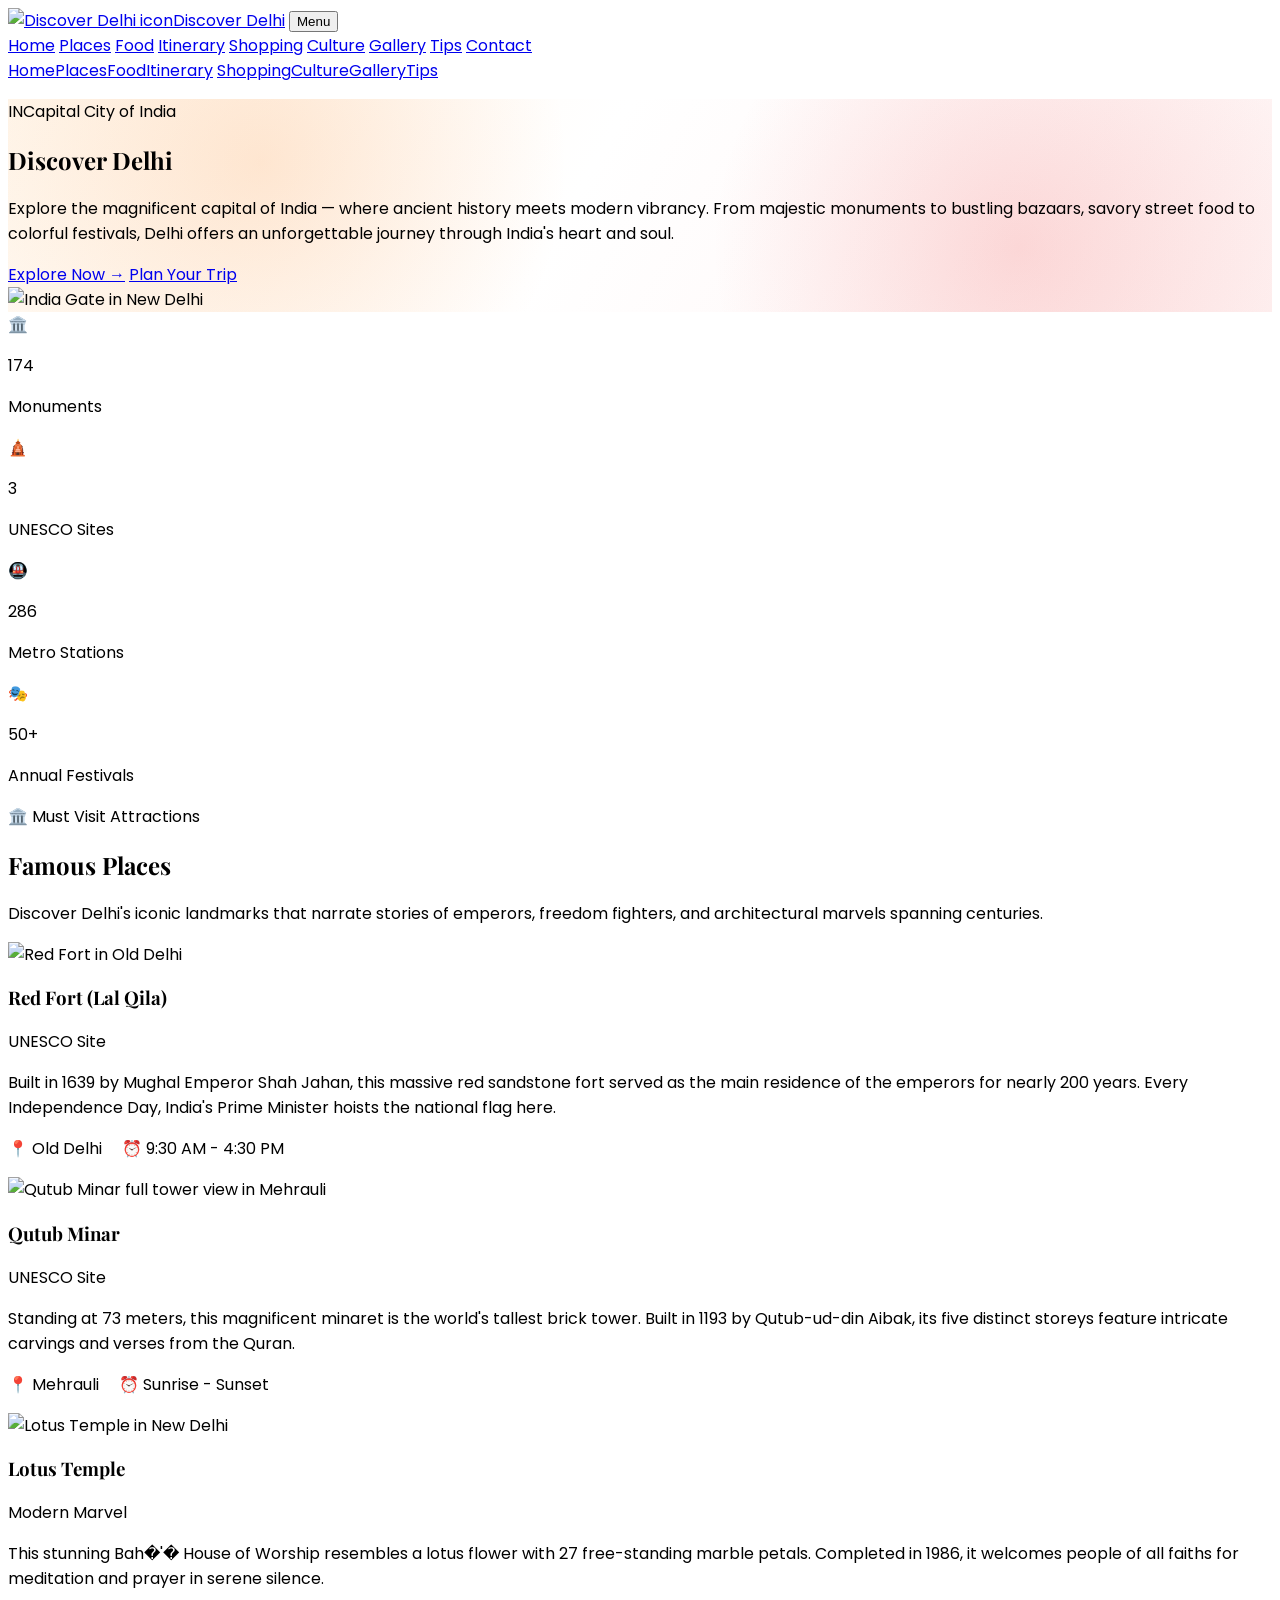
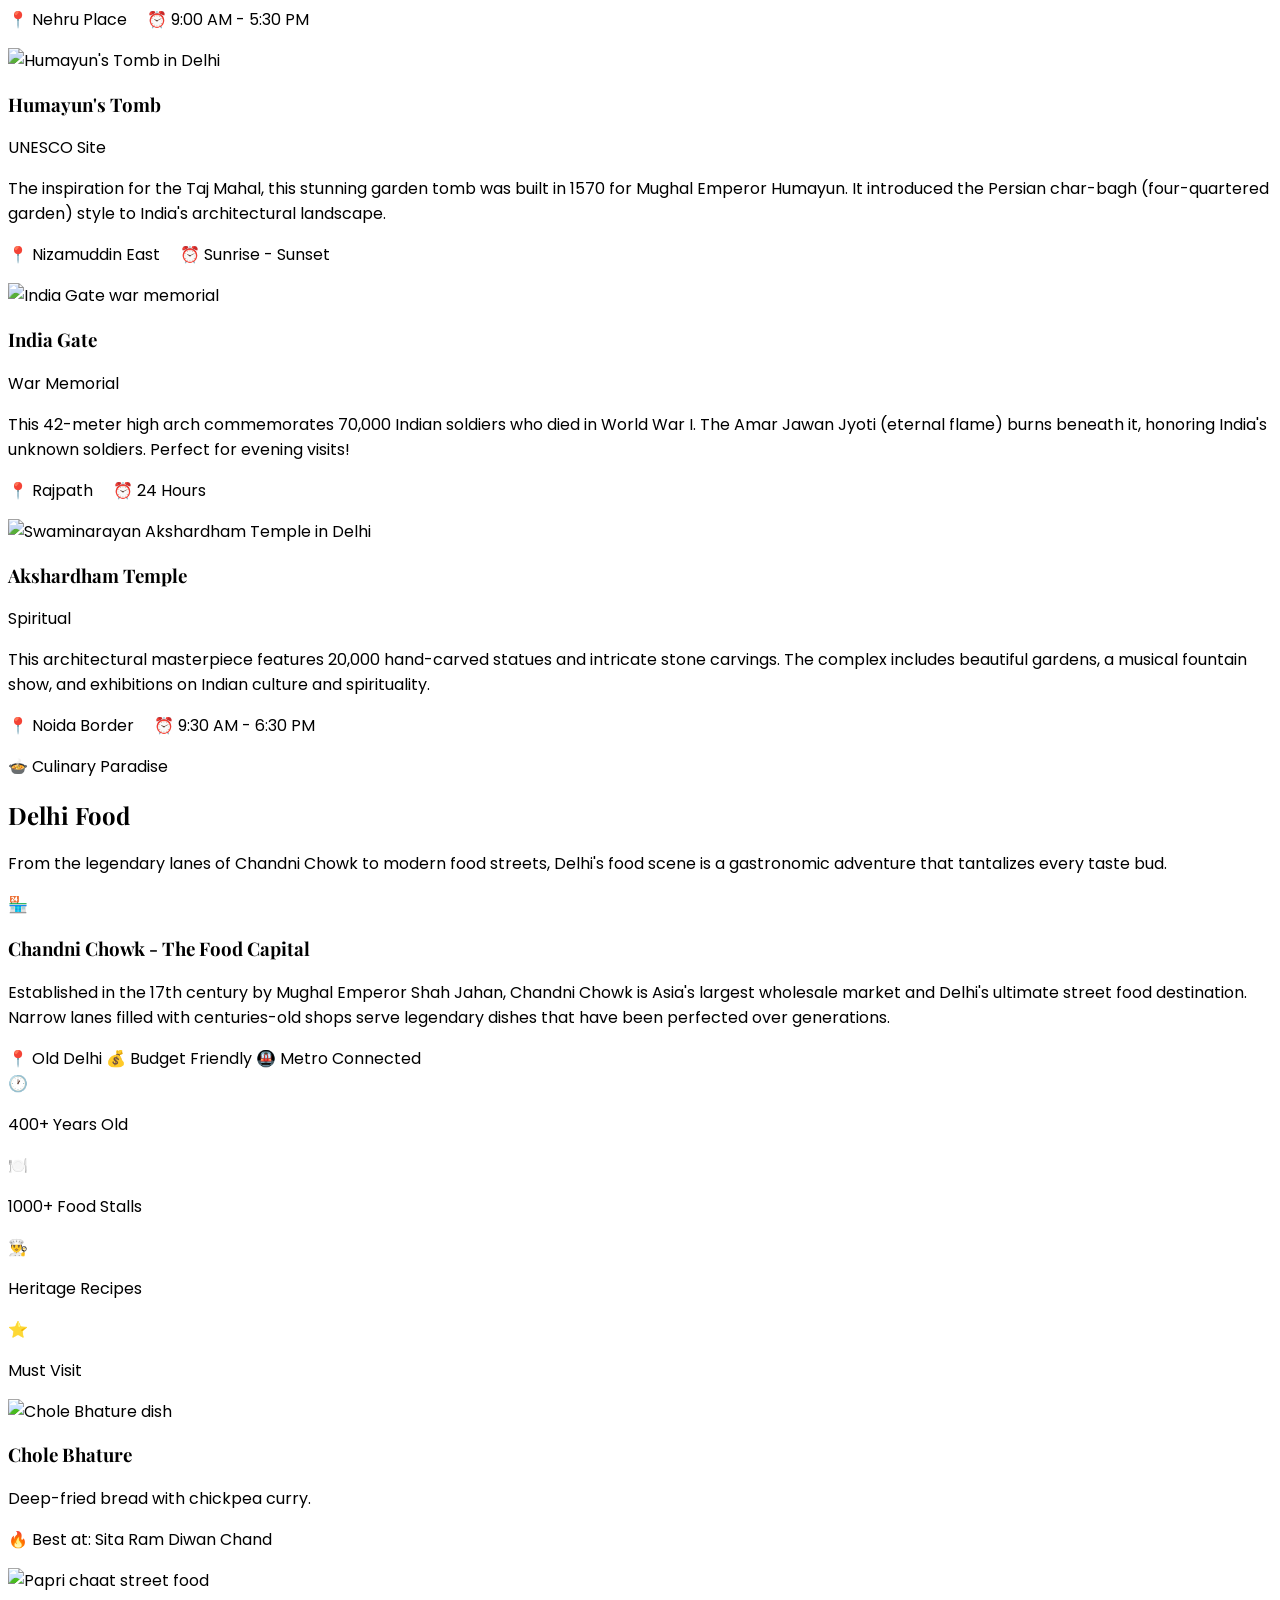
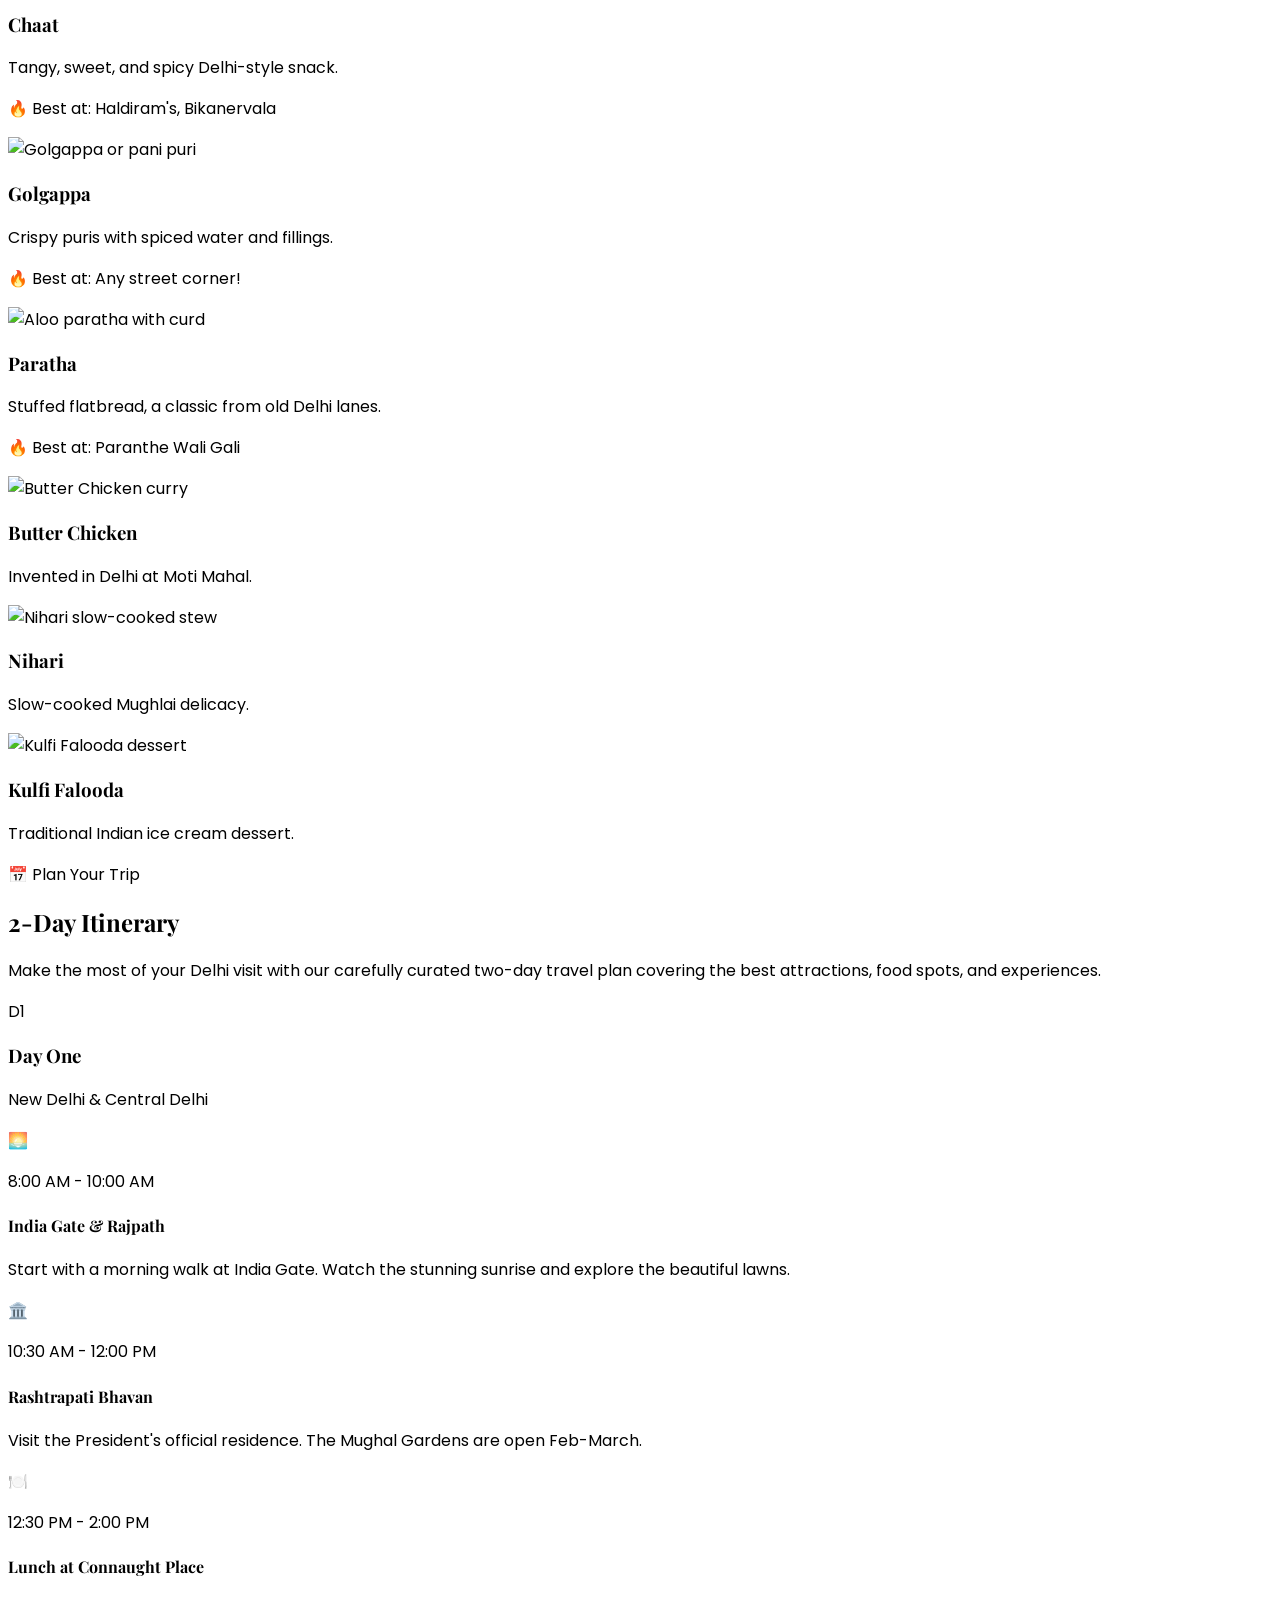
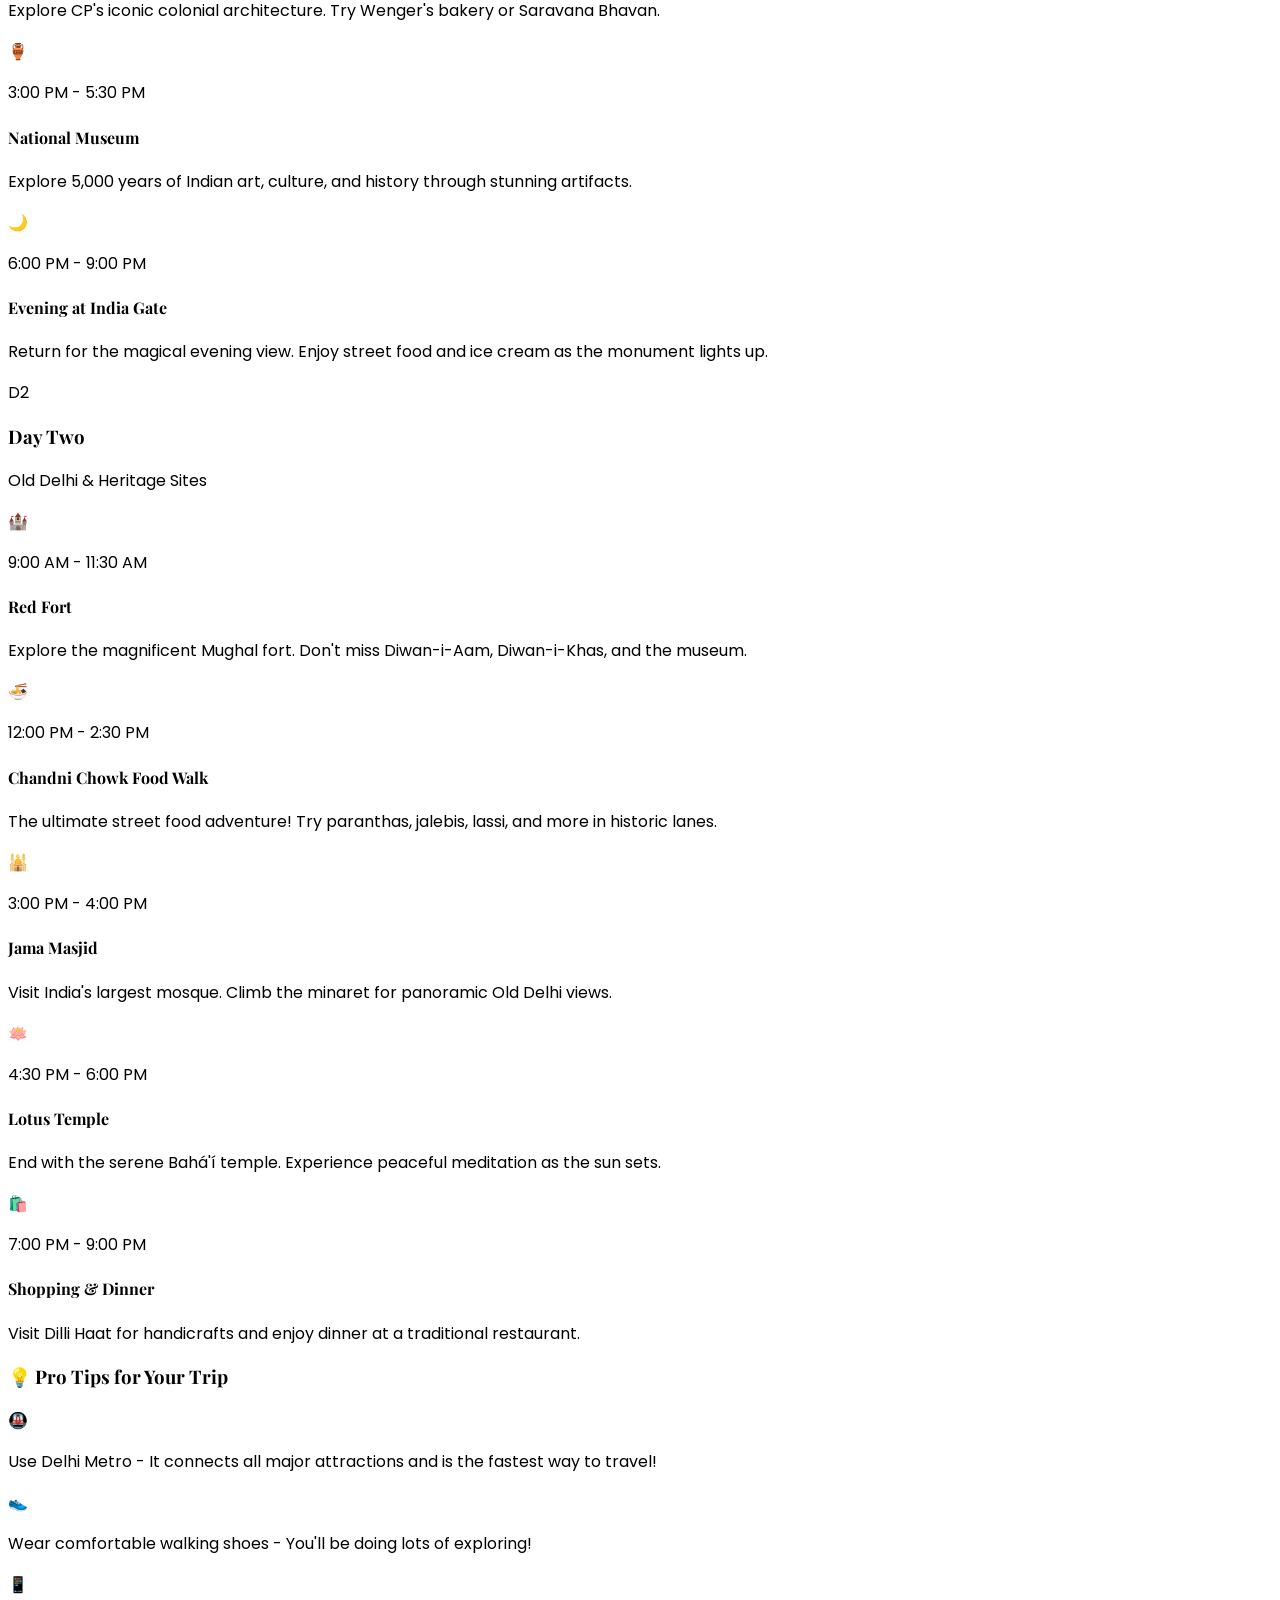
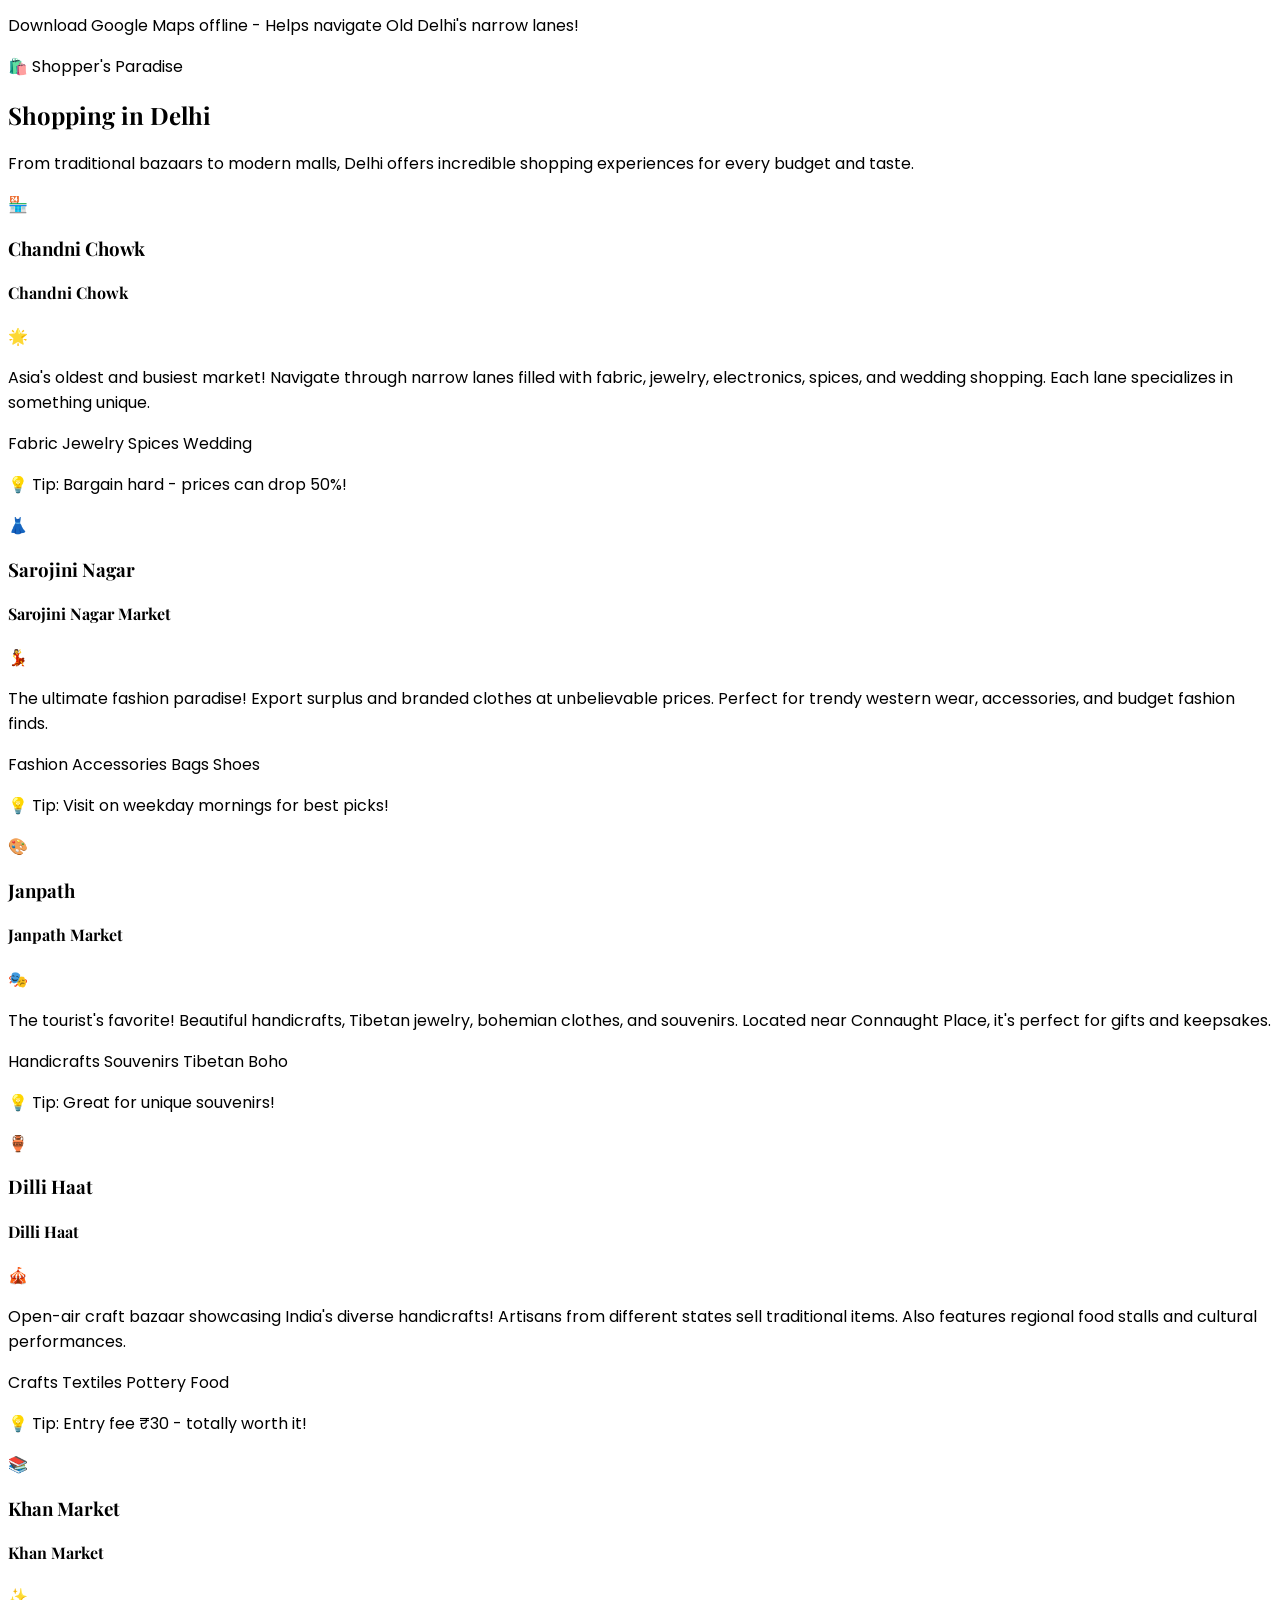
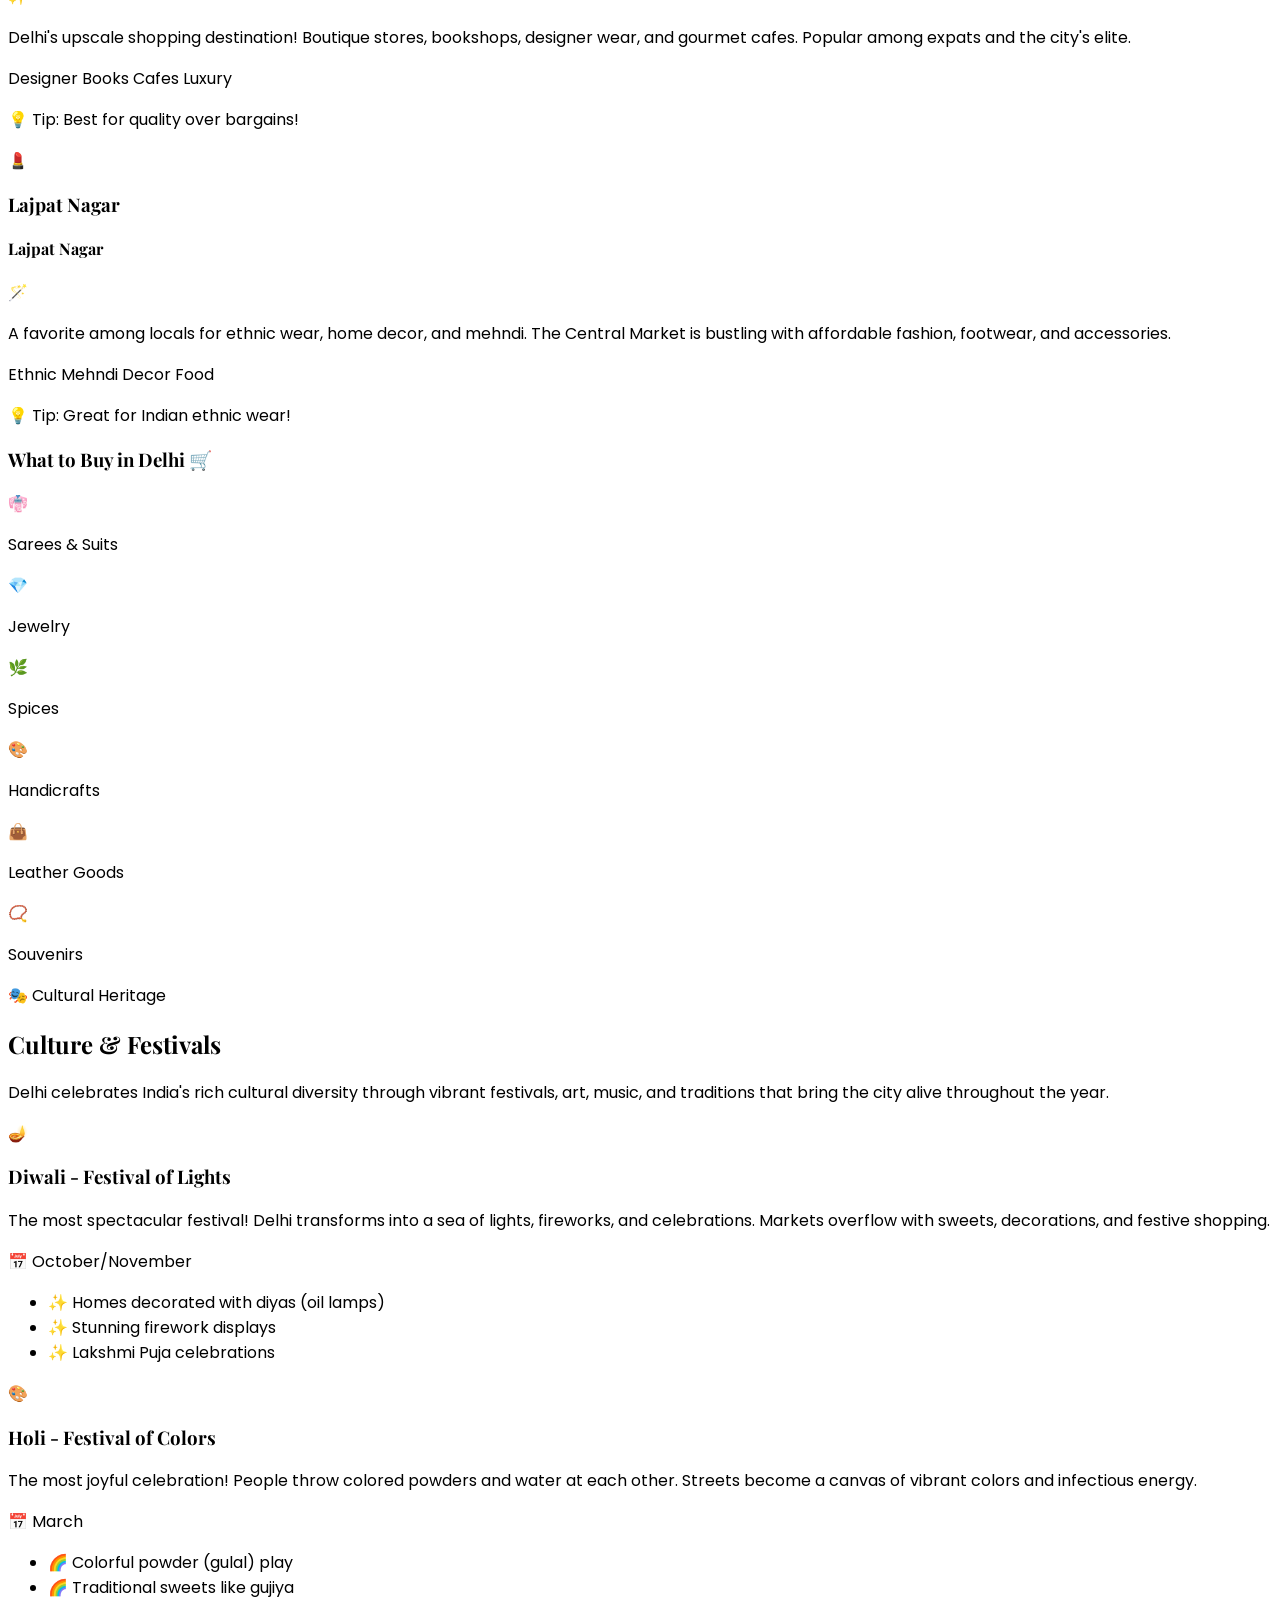
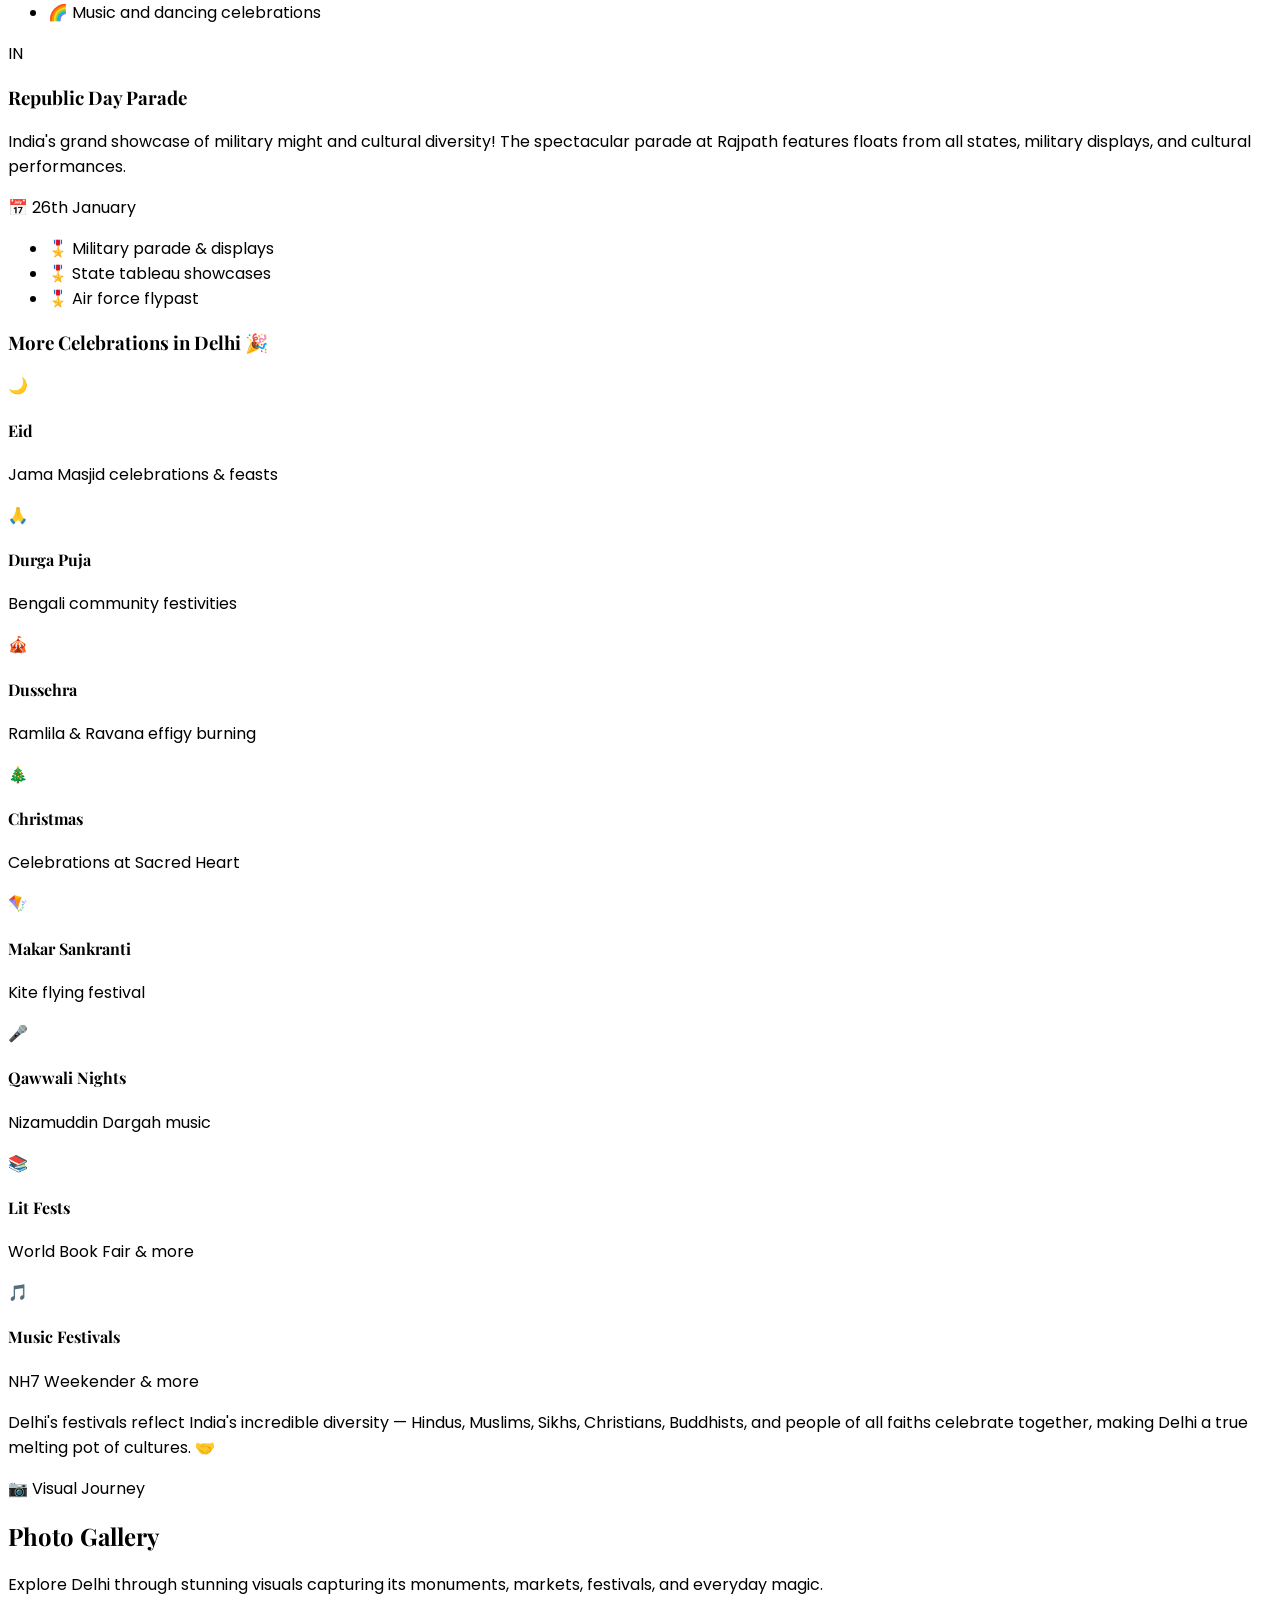
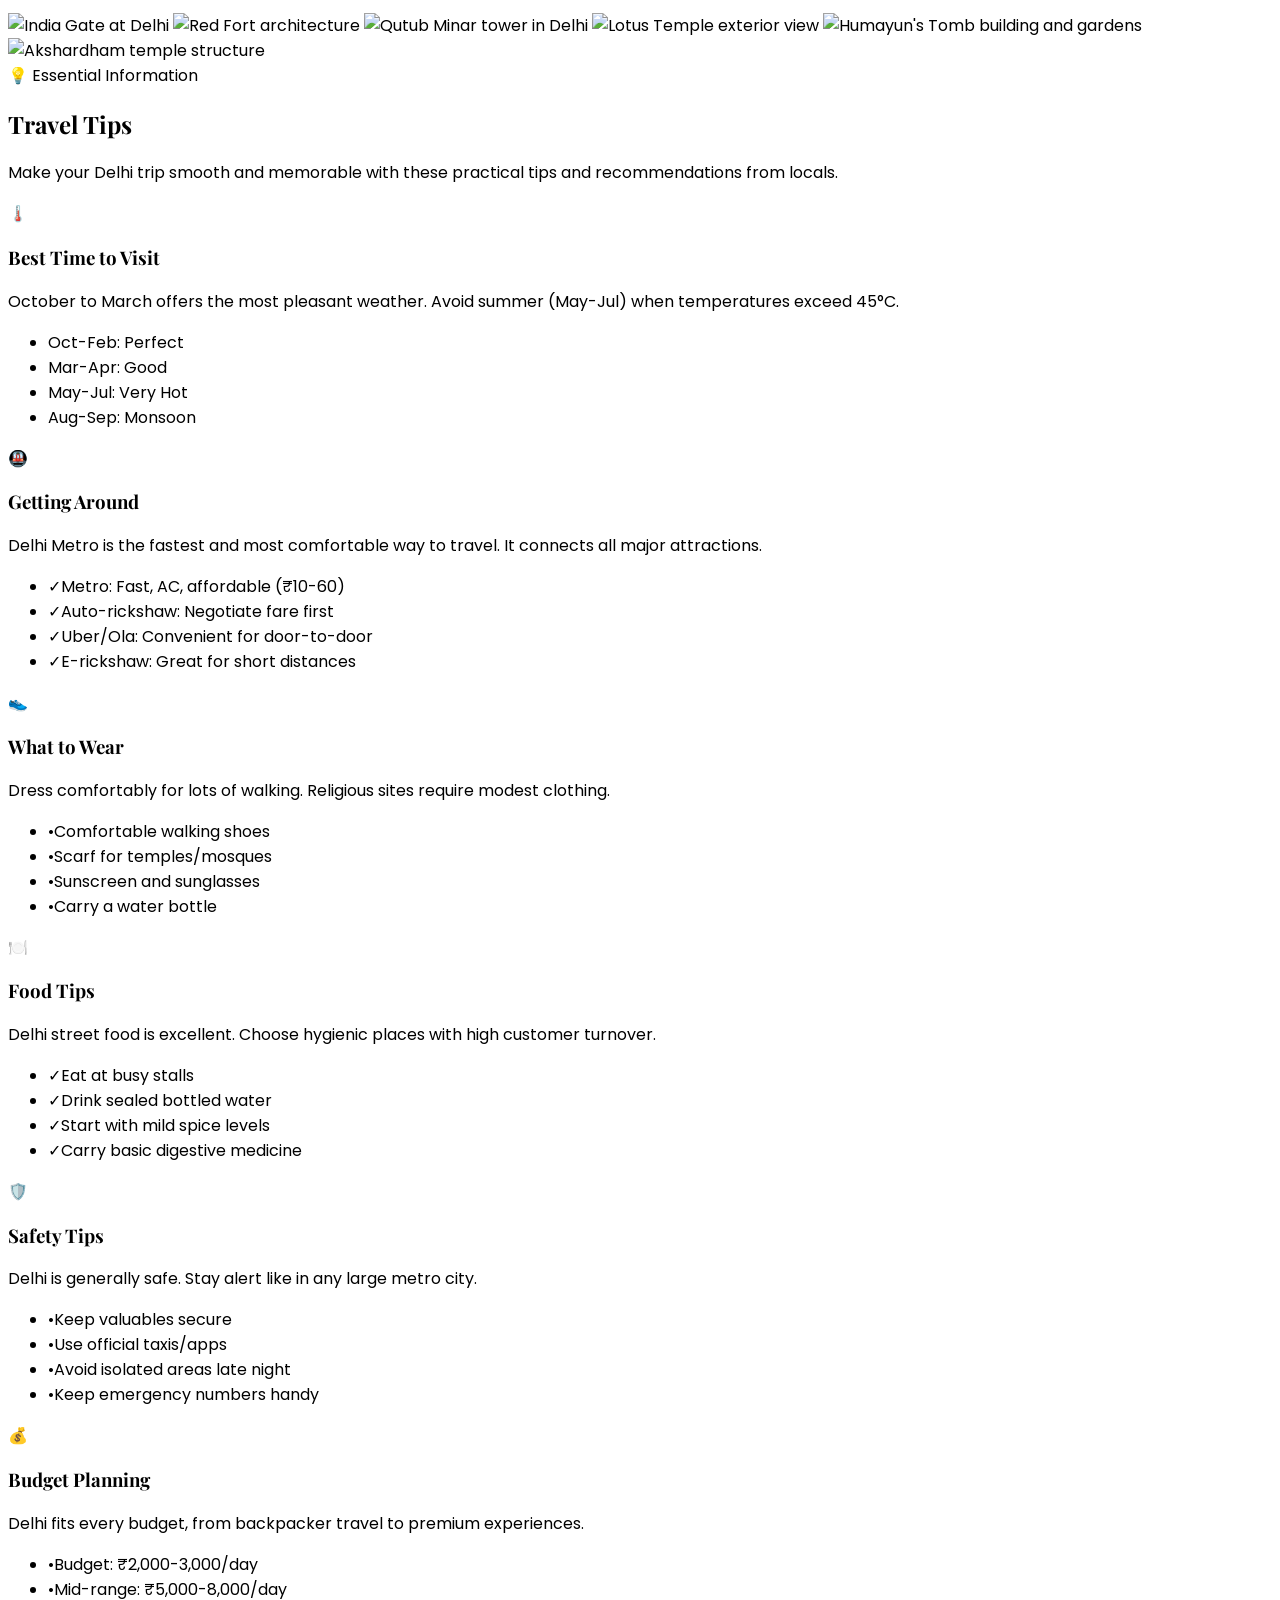
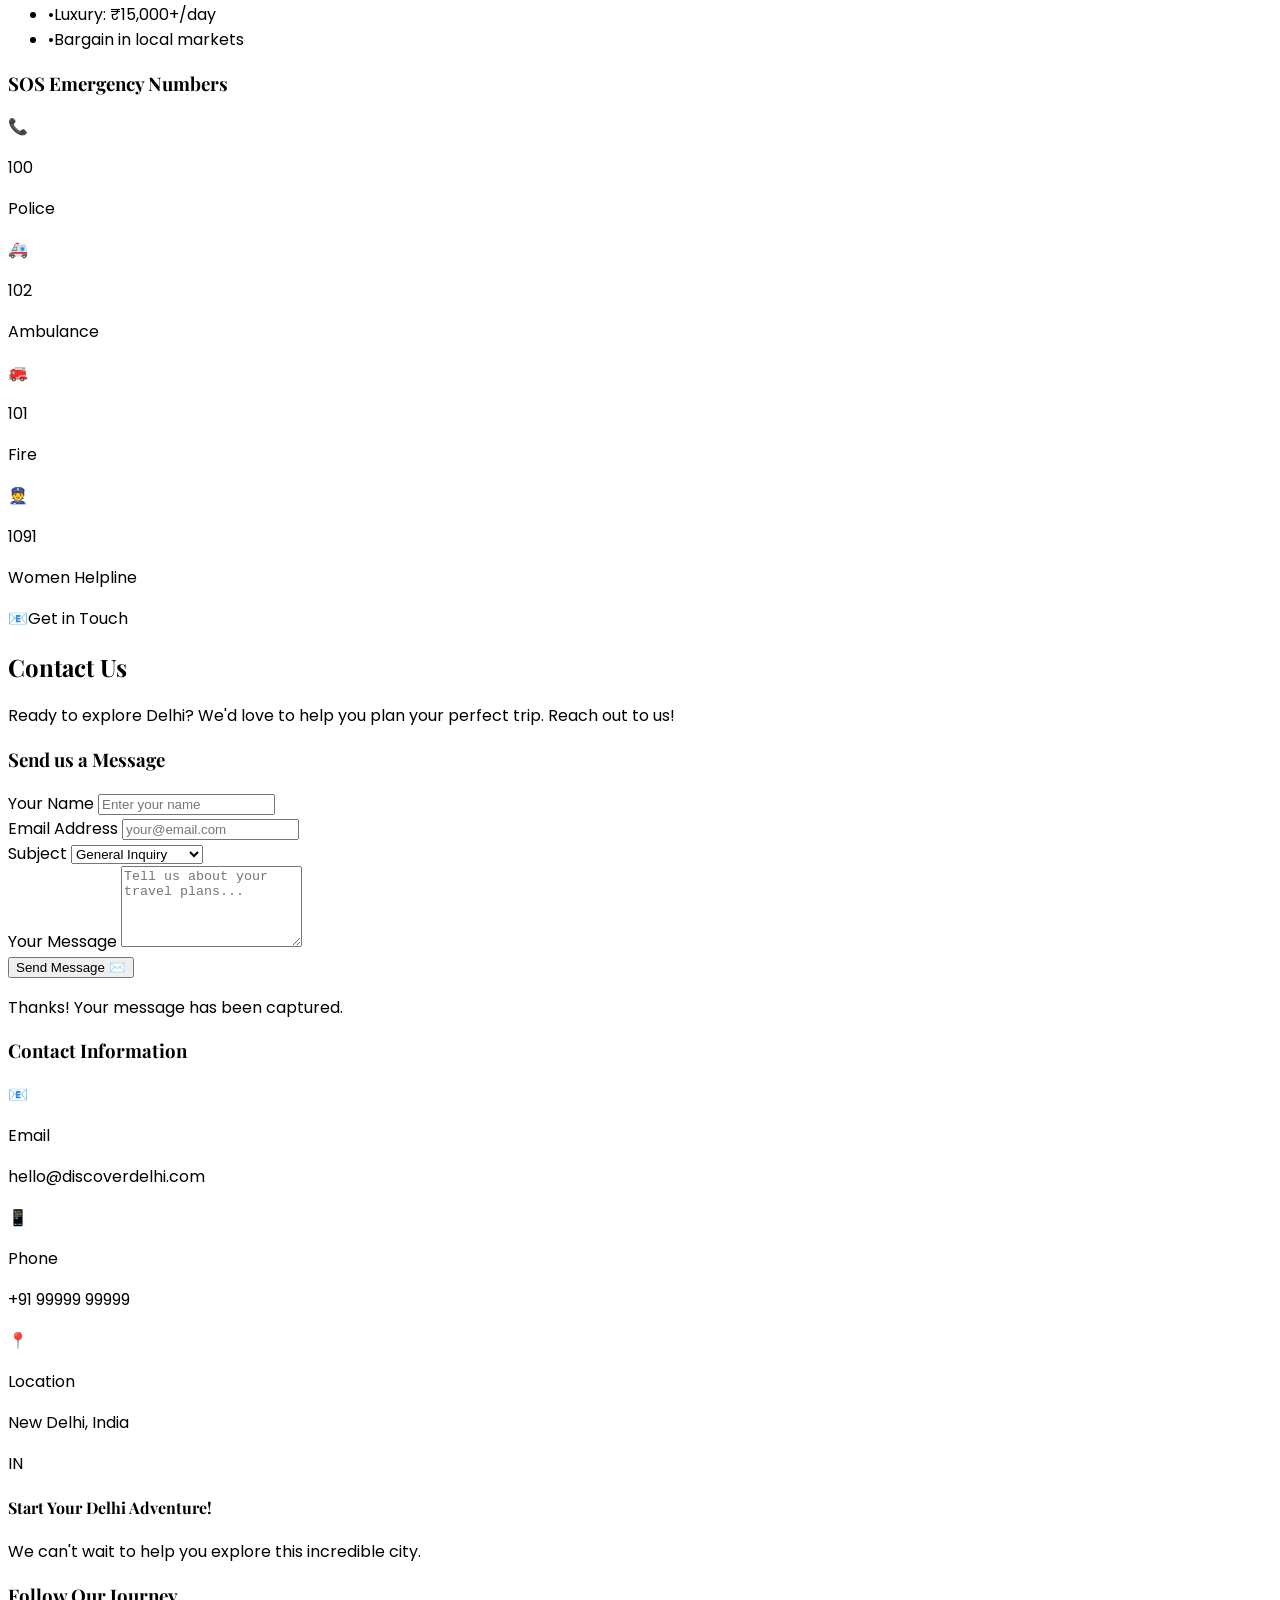
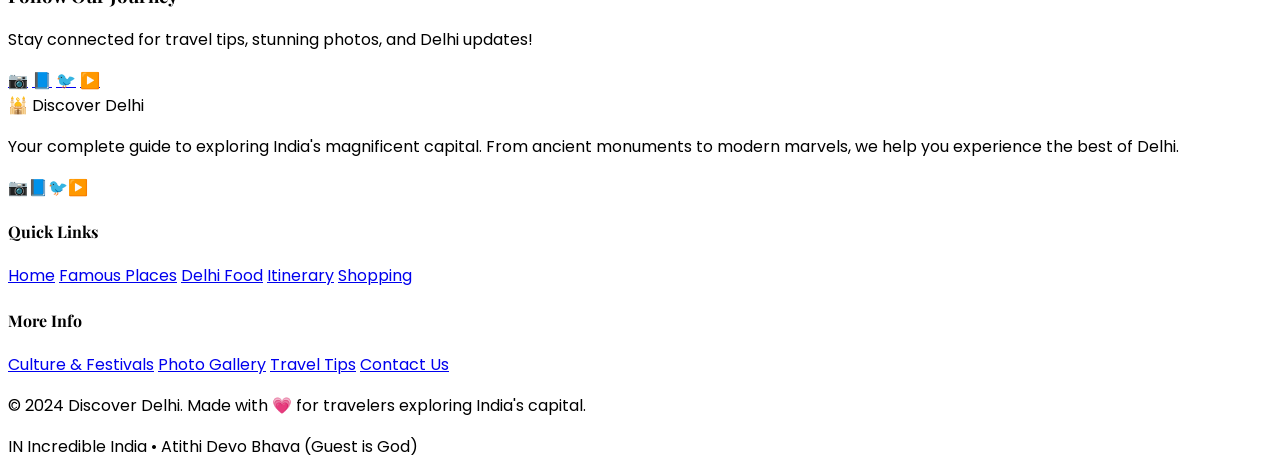
==== index.html @ ed1a12e2 "Initial site" ====
<!doctype html>
<html lang="en" class="h-full scroll-smooth">
<head>
  <meta charset="UTF-8">
  <meta name="viewport" content="width=device-width, initial-scale=1.0">
  <meta name="description" content="Discover Delhi: monuments, food, culture, markets, itinerary, and practical travel tips.">
  <title>Discover Delhi</title>
  <link rel="icon" type="image/svg+xml" href="assets/delhi-icon.svg">
  <script src="https://cdn.tailwindcss.com/3.4.17"></script>
  <link rel="preconnect" href="https://fonts.googleapis.com">
  <link rel="preconnect" href="https://fonts.gstatic.com" crossorigin>
  <link href="https://fonts.googleapis.com/css2?family=Playfair+Display:wght@600;700&family=Poppins:wght@300;400;500;600&display=swap" rel="stylesheet">
  <style>
    :root { color-scheme: light; }
    * { box-sizing: border-box; }
    body { font-family: Poppins, sans-serif; }
    h1, h2, h3, h4 { font-family: "Playfair Display", serif; }
    .gradient-text {
      background: linear-gradient(135deg, #f97316 0%, #dc2626 100%);
      -webkit-background-clip: text;
      -webkit-text-fill-color: transparent;
      background-clip: text;
    }
    .hero-bg {
      background:
        radial-gradient(circle at 20% 30%, rgba(251, 146, 60, 0.2), transparent 30%),
        radial-gradient(circle at 80% 70%, rgba(239, 68, 68, 0.18), transparent 30%),
        linear-gradient(120deg, #fff7ed, #ffffff 45%, #fef2f2);
    }
    .card { transition: transform 200ms ease, box-shadow 200ms ease; }
    .card:hover { transform: translateY(-4px); box-shadow: 0 14px 28px rgba(0, 0, 0, 0.12); }
    .nav-link.active { border-bottom: 2px solid #f97316; }
    .food-photo {
      filter: saturate(1.22) contrast(1.06) brightness(1.02);
      transition: transform 300ms ease, filter 300ms ease;
    }
    .card:hover .food-photo {
      transform: scale(1.04);
      filter: saturate(1.3) contrast(1.1) brightness(1.03);
    }
    .reveal-on-scroll {
      opacity: 0;
      transform: translateY(22px);
      transition: opacity 560ms ease, transform 560ms ease;
      will-change: opacity, transform;
    }
    .reveal-on-scroll.in-view {
      opacity: 1;
      transform: translateY(0);
    }
    .contact-panel {
      transition: transform 260ms ease, box-shadow 260ms ease;
    }
    .contact-panel:hover {
      transform: translateY(-4px);
      box-shadow: 0 16px 32px rgba(15, 23, 42, 0.12);
    }
    .contact-social {
      transition: transform 220ms ease, box-shadow 220ms ease;
    }
    .contact-social:hover {
      transform: translateY(-2px) scale(1.04);
      box-shadow: 0 10px 18px rgba(15, 23, 42, 0.18);
    }
    @media (prefers-reduced-motion: reduce) {
      .reveal-on-scroll,
      .contact-panel,
      .contact-social {
        transition: none;
        transform: none;
      }
      .reveal-on-scroll { opacity: 1; }
    }
  </style>
</head>
<body class="h-full bg-orange-50 text-gray-800">
  <header class="fixed inset-x-0 top-0 z-50 bg-white/95 backdrop-blur-md shadow">
    <nav class="max-w-7xl mx-auto px-4 sm:px-6 lg:px-8 h-16 flex items-center justify-between">
      <a href="#home" class="inline-flex items-center gap-2.5 font-semibold text-3xl leading-none tracking-tight"><img src="assets/delhi-icon.svg" alt="Discover Delhi icon" class="w-8 h-8" loading="eager" decoding="async"><span><span class="text-orange-500">Discover</span> <span class="text-orange-500">Delhi</span></span></a>
      <button id="menuBtn" class="lg:hidden px-3 py-2 rounded-md border border-gray-200" aria-label="Open menu">Menu</button>
      <div id="desktopNav" class="hidden lg:flex items-center gap-5 text-sm font-medium">
        <a class="nav-link" href="#home">Home</a>
        <a class="nav-link" href="#places">Places</a>
        <a class="nav-link" href="#food">Food</a>
        <a class="nav-link" href="#itinerary">Itinerary</a>
        <a class="nav-link" href="#shopping">Shopping</a>
        <a class="nav-link" href="#culture">Culture</a>
        <a class="nav-link" href="#gallery">Gallery</a>
        <a class="nav-link" href="#tips">Tips</a>
        <a href="#contact" class="px-4 py-2 rounded-full bg-orange-500 text-white hover:bg-orange-600">Contact</a>
      </div>
    </nav>
    <div id="mobileNav" class="hidden lg:hidden bg-white border-t border-gray-100">
      <div class="max-w-7xl mx-auto px-4 py-3 grid grid-cols-2 gap-2 text-sm">
        <a href="#home">Home</a><a href="#places">Places</a><a href="#food">Food</a><a href="#itinerary">Itinerary</a>
        <a href="#shopping">Shopping</a><a href="#culture">Culture</a><a href="#gallery">Gallery</a><a href="#tips">Tips</a>
      </div>
    </div>
  </header>

  <main class="pt-16">
    <section id="home" class="hero-bg min-h-[85vh] flex items-center">
      <div class="max-w-7xl mx-auto px-4 sm:px-6 lg:px-8 py-20 grid lg:grid-cols-2 gap-10 items-center">
        <div>
          <p class="inline-flex items-center gap-2 px-4 py-1 rounded-full bg-orange-100 text-orange-700 text-sm font-medium"><span class="text-[10px] uppercase tracking-[0.26em] font-bold text-[#d4652d] relative -top-[1px]">IN</span><span class="font-semibold">Capital City of India</span></p>
          <h1 class="text-6xl sm:text-7xl font-bold mt-5 leading-[0.95] text-slate-900">Discover <span class="block text-orange-500">Delhi</span></h1>
          <p class="mt-7 max-w-2xl text-xl sm:text-2xl leading-relaxed text-slate-600">Explore the magnificent capital of India &#8212; where ancient history meets modern vibrancy. From majestic monuments to bustling bazaars, savory street food to colorful festivals, Delhi offers an unforgettable journey through India's heart and soul.</p>
          <div class="mt-10 flex flex-wrap gap-4">
            <a href="#places" class="px-8 py-3 rounded-full bg-gradient-to-r from-orange-500 to-red-500 text-white font-semibold shadow-lg shadow-orange-300/40">Explore Now &#8594;</a>
            <a href="#itinerary" class="px-8 py-3 rounded-full bg-white border border-slate-200 text-slate-700 font-semibold shadow">Plan Your Trip</a>
          </div>
        </div>
        <img src="https://commons.wikimedia.org/wiki/Special:FilePath/Delhi%2C%20India%2C%20India%20Gate.jpg" alt="India Gate in New Delhi" class="w-full h-[420px] object-cover rounded-3xl shadow-2xl" loading="eager" fetchpriority="high">
      </div>
    </section>
    <section id="city-stats" class="py-14 bg-gradient-to-r from-[#f8f4f2] via-[#f2f0ef] to-[#f8eef0]">
      <div class="max-w-7xl mx-auto px-4 sm:px-6 lg:px-8">
        <div class="rounded-[30px] bg-white/35 backdrop-blur-sm p-4 sm:p-6 shadow-[0_14px_34px_rgba(15,23,42,0.08)]">
          <div class="grid sm:grid-cols-2 lg:grid-cols-4 gap-4 sm:gap-5">
            <article class="bg-white rounded-2xl border border-slate-100 shadow-[0_8px_20px_rgba(15,23,42,0.08)] px-6 py-7 text-center transition-transform duration-300 hover:-translate-y-1">
              <div class="text-[34px] leading-none">&#127963;&#65039;</div>
              <p class="mt-4 text-[42px] sm:text-[46px] font-semibold text-[#f05a28] leading-none">174</p>
              <p class="mt-3 text-[30px] font-medium text-slate-500 leading-none">Monuments</p>
            </article>
            <article class="bg-white rounded-2xl border border-slate-100 shadow-[0_8px_20px_rgba(15,23,42,0.08)] px-6 py-7 text-center transition-transform duration-300 hover:-translate-y-1">
              <div class="text-[34px] leading-none">&#128725;</div>
              <p class="mt-4 text-[42px] sm:text-[46px] font-semibold text-[#f05a28] leading-none">3</p>
              <p class="mt-3 text-[30px] font-medium text-slate-500 leading-none">UNESCO Sites</p>
            </article>
            <article class="bg-white rounded-2xl border border-slate-100 shadow-[0_8px_20px_rgba(15,23,42,0.08)] px-6 py-7 text-center transition-transform duration-300 hover:-translate-y-1">
              <div class="text-[34px] leading-none">&#128647;</div>
              <p class="mt-4 text-[42px] sm:text-[46px] font-semibold text-[#f05a28] leading-none">286</p>
              <p class="mt-3 text-[30px] font-medium text-slate-500 leading-none">Metro Stations</p>
            </article>
            <article class="bg-white rounded-2xl border border-slate-100 shadow-[0_8px_20px_rgba(15,23,42,0.08)] px-6 py-7 text-center transition-transform duration-300 hover:-translate-y-1">
              <div class="text-[34px] leading-none">&#127917;</div>
              <p class="mt-4 text-[42px] sm:text-[46px] font-semibold text-[#f05a28] leading-none">50+</p>
              <p class="mt-3 text-[30px] font-medium text-slate-500 leading-none">Annual Festivals</p>
            </article>
          </div>
        </div>
      </div>
    </section>
    <section id="places" class="py-20 bg-white">
      <div class="max-w-7xl mx-auto px-4 sm:px-6 lg:px-8">
        <div class="text-center mb-12">
          <span class="inline-flex items-center gap-2 px-5 py-2 rounded-full bg-amber-100 text-orange-600 text-sm font-medium">
            <span>🏛️</span>
            <span>Must Visit Attractions</span>
          </span>
          <h2 class="text-5xl sm:text-6xl font-bold text-slate-900 mt-5">Famous <span class="text-orange-500">Places</span></h2>
          <p class="max-w-3xl mx-auto mt-4 text-xl text-slate-600 leading-relaxed">Discover Delhi's iconic landmarks that narrate stories of emperors, freedom fighters, and architectural marvels spanning centuries.</p>
        </div>
        <div class="grid md:grid-cols-2 lg:grid-cols-3 gap-7">
          <article class="card bg-white rounded-2xl overflow-hidden shadow-lg">
            <img src="https://commons.wikimedia.org/wiki/Special:FilePath/Red%20Fort%20Delhi.jpg" alt="Red Fort in Old Delhi" class="w-full h-52 object-cover" loading="lazy" decoding="async">
            <div class="p-5">
              <div class="flex items-center justify-between gap-3">
                <h3 class="text-xl font-bold text-slate-900">Red Fort (Lal Qila)</h3>
                <span class="px-3 py-1 rounded-full bg-red-100 text-red-700 text-xs font-semibold">UNESCO Site</span>
              </div>
              <p class="text-sm text-slate-600 mt-3 leading-relaxed">Built in 1639 by Mughal Emperor Shah Jahan, this massive red sandstone fort served as the main residence of the emperors for nearly 200 years. Every Independence Day, India's Prime Minister hoists the national flag here.</p>
              <p class="mt-4 text-sm text-slate-500">&#128205; Old Delhi &nbsp;&nbsp;&nbsp; &#9200; 9:30 AM - 4:30 PM</p>
            </div>
          </article>
          <article class="card bg-white rounded-2xl overflow-hidden shadow-lg">
            <img src="https://commons.wikimedia.org/wiki/Special:FilePath/Qutub_Minar_%28Delhi%29.jpg" alt="Qutub Minar full tower view in Mehrauli" class="w-full h-52 object-cover" loading="lazy" decoding="async">
            <div class="p-5">
              <div class="flex items-center justify-between gap-3">
                <h3 class="text-xl font-bold text-slate-900">Qutub Minar</h3>
                <span class="px-3 py-1 rounded-full bg-amber-100 text-amber-700 text-xs font-semibold">UNESCO Site</span>
              </div>
              <p class="text-sm text-slate-600 mt-3 leading-relaxed">Standing at 73 meters, this magnificent minaret is the world's tallest brick tower. Built in 1193 by Qutub-ud-din Aibak, its five distinct storeys feature intricate carvings and verses from the Quran.</p>
              <p class="mt-4 text-sm text-slate-500">&#128205; Mehrauli &nbsp;&nbsp;&nbsp; &#9200; Sunrise - Sunset</p>
            </div>
          </article>
          <article class="card bg-white rounded-2xl overflow-hidden shadow-lg">
            <img src="https://commons.wikimedia.org/wiki/Special:FilePath/Lotus%20Temple%2CNew%20Delhi.jpg" alt="Lotus Temple in New Delhi" class="w-full h-52 object-cover" loading="lazy" decoding="async">
            <div class="p-5">
              <div class="flex items-center justify-between gap-3">
                <h3 class="text-xl font-bold text-slate-900">Lotus Temple</h3>
                <span class="px-3 py-1 rounded-full bg-pink-100 text-pink-700 text-xs font-semibold">Modern Marvel</span>
              </div>
              <p class="text-sm text-slate-600 mt-3 leading-relaxed">This stunning Bah�'� House of Worship resembles a lotus flower with 27 free-standing marble petals. Completed in 1986, it welcomes people of all faiths for meditation and prayer in serene silence.</p>
              <p class="mt-4 text-sm text-slate-500">&#128205; Nehru Place &nbsp;&nbsp;&nbsp; &#9200; 9:00 AM - 5:30 PM</p>
            </div>
          </article>
          <article class="card bg-white rounded-2xl overflow-hidden shadow-lg">
            <img src="https://commons.wikimedia.org/wiki/Special:FilePath/Humayun%27s%20Tomb-Delhi.jpg" alt="Humayun's Tomb in Delhi" class="w-full h-52 object-cover" loading="lazy" decoding="async">
            <div class="p-5">
              <div class="flex items-center justify-between gap-3">
                <h3 class="text-xl font-bold text-slate-900">Humayun's Tomb</h3>
                <span class="px-3 py-1 rounded-full bg-orange-100 text-orange-700 text-xs font-semibold">UNESCO Site</span>
              </div>
              <p class="text-sm text-slate-600 mt-3 leading-relaxed">The inspiration for the Taj Mahal, this stunning garden tomb was built in 1570 for Mughal Emperor Humayun. It introduced the Persian char-bagh (four-quartered garden) style to India's architectural landscape.</p>
              <p class="mt-4 text-sm text-slate-500">&#128205; Nizamuddin East &nbsp;&nbsp;&nbsp; &#9200; Sunrise - Sunset</p>
            </div>
          </article>
          <article class="card bg-white rounded-2xl overflow-hidden shadow-lg">
            <img src="https://commons.wikimedia.org/wiki/Special:FilePath/Delhi%2C%20India%2C%20India%20Gate.jpg" alt="India Gate war memorial" class="w-full h-52 object-cover" loading="lazy" decoding="async">
            <div class="p-5">
              <div class="flex items-center justify-between gap-3">
                <h3 class="text-xl font-bold text-slate-900">India Gate</h3>
                <span class="px-3 py-1 rounded-full bg-yellow-100 text-yellow-700 text-xs font-semibold">War Memorial</span>
              </div>
              <p class="text-sm text-slate-600 mt-3 leading-relaxed">This 42-meter high arch commemorates 70,000 Indian soldiers who died in World War I. The Amar Jawan Jyoti (eternal flame) burns beneath it, honoring India's unknown soldiers. Perfect for evening visits!</p>
              <p class="mt-4 text-sm text-slate-500">&#128205; Rajpath &nbsp;&nbsp;&nbsp; &#9200; 24 Hours</p>
            </div>
          </article>
          <article class="card bg-white rounded-2xl overflow-hidden shadow-lg">
            <img src="https://commons.wikimedia.org/wiki/Special:FilePath/Swaminarayan%20Akshardham.jpg" alt="Swaminarayan Akshardham Temple in Delhi" class="w-full h-52 object-cover" loading="lazy" decoding="async">
            <div class="p-5">
              <div class="flex items-center justify-between gap-3">
                <h3 class="text-xl font-bold text-slate-900">Akshardham Temple</h3>
                <span class="px-3 py-1 rounded-full bg-purple-100 text-purple-700 text-xs font-semibold">Spiritual</span>
              </div>
              <p class="text-sm text-slate-600 mt-3 leading-relaxed">This architectural masterpiece features 20,000 hand-carved statues and intricate stone carvings. The complex includes beautiful gardens, a musical fountain show, and exhibitions on Indian culture and spirituality.</p>
              <p class="mt-4 text-sm text-slate-500">&#128205; Noida Border &nbsp;&nbsp;&nbsp; &#9200; 9:30 AM - 6:30 PM</p>
            </div>
          </article>
        </div>
      </div>
    </section>

    <section id="food" class="py-20 bg-gradient-to-br from-orange-50 to-red-50">
      <div class="max-w-7xl mx-auto px-4 sm:px-6 lg:px-8">
        <div class="text-center mb-12">
          <span class="inline-flex items-center gap-2 px-5 py-2 rounded-full bg-red-100 text-red-600 text-sm font-medium">
            <span>🍲</span>
            <span>Culinary Paradise</span>
          </span>
          <h2 class="text-5xl sm:text-6xl font-bold text-slate-900 mt-5">Delhi <span class="text-orange-500">Food</span></h2>
          <p class="max-w-3xl mx-auto mt-4 text-xl text-slate-600 leading-relaxed">From the legendary lanes of Chandni Chowk to modern food streets, Delhi's food scene is a gastronomic adventure that tantalizes every taste bud.</p>
        </div>

        <div class="rounded-3xl overflow-hidden bg-[#f7f7f8] shadow-[0_10px_24px_rgba(15,23,42,0.08)] mb-10">
          <div class="grid lg:grid-cols-2">
            <div class="p-8 lg:p-10">
              <div class="text-6xl">🏪</div>
              <h3 class="text-4xl sm:text-5xl text-slate-900 mt-4">Chandni Chowk - The Food Capital</h3>
              <p class="mt-4 text-lg text-slate-600 leading-relaxed">Established in the 17th century by Mughal Emperor Shah Jahan, Chandni Chowk is Asia's largest wholesale market and Delhi's ultimate street food destination. Narrow lanes filled with centuries-old shops serve legendary dishes that have been perfected over generations.</p>
              <div class="mt-6 flex flex-wrap gap-3">
                <span class="px-4 py-2 rounded-full bg-orange-100 text-orange-700 text-sm font-medium">📍 Old Delhi</span>
                <span class="px-4 py-2 rounded-full bg-green-100 text-green-700 text-sm font-medium">💰 Budget Friendly</span>
                <span class="px-4 py-2 rounded-full bg-blue-100 text-blue-700 text-sm font-medium">🚇 Metro Connected</span>
              </div>
            </div>
            <div class="bg-gradient-to-br from-orange-200 to-red-200 p-8 lg:p-10 flex items-center justify-center">
              <div class="grid grid-cols-2 gap-4 max-w-sm w-full">
                <div class="bg-white/80 backdrop-blur rounded-2xl p-4 text-center">
                  <div class="text-3xl">🕐</div>
                  <p class="mt-2 font-semibold text-slate-800">400+ Years Old</p>
                </div>
                <div class="bg-white/80 backdrop-blur rounded-2xl p-4 text-center">
                  <div class="text-3xl">🍽️</div>
                  <p class="mt-2 font-semibold text-slate-800">1000+ Food Stalls</p>
                </div>
                <div class="bg-white/80 backdrop-blur rounded-2xl p-4 text-center">
                  <div class="text-3xl">👨‍🍳</div>
                  <p class="mt-2 font-semibold text-slate-800">Heritage Recipes</p>
                </div>
                <div class="bg-white/80 backdrop-blur rounded-2xl p-4 text-center">
                  <div class="text-3xl">⭐</div>
                  <p class="mt-2 font-semibold text-slate-800">Must Visit</p>
                </div>
              </div>
            </div>
          </div>
        </div>

        <div class="grid md:grid-cols-2 lg:grid-cols-4 gap-6">
          <article class="card bg-white rounded-2xl overflow-hidden shadow-lg">
            <img src="https://commons.wikimedia.org/wiki/Special:FilePath/Chole%20Bhature.jpg" alt="Chole Bhature dish" class="food-photo w-full h-48 object-cover" loading="lazy" decoding="async">
            <div class="p-4"><h3 class="font-bold">Chole Bhature</h3><p class="text-sm text-gray-600 mt-2">Deep-fried bread with chickpea curry.</p><p class="mt-3 text-orange-600 font-medium text-sm">🔥 Best at: Sita Ram Diwan Chand</p></div>
          </article>
          <article class="card bg-white rounded-2xl overflow-hidden shadow-lg">
            <img src="https://images.pexels.com/photos/34270742/pexels-photo-34270742.jpeg?auto=compress&cs=tinysrgb&w=900" alt="Papri chaat street food" class="food-photo w-full h-48 object-cover" loading="lazy" decoding="async">
            <div class="p-4"><h3 class="font-bold">Chaat</h3><p class="text-sm text-gray-600 mt-2">Tangy, sweet, and spicy Delhi-style snack.</p><p class="mt-3 text-orange-600 font-medium text-sm">🔥 Best at: Haldiram's, Bikanervala</p></div>
          </article>
          <article class="card bg-white rounded-2xl overflow-hidden shadow-lg">
            <img src="https://images.pexels.com/photos/13063313/pexels-photo-13063313.jpeg?auto=compress&cs=tinysrgb&w=900" alt="Golgappa or pani puri" class="food-photo w-full h-48 object-cover" loading="lazy" decoding="async">
            <div class="p-4"><h3 class="font-bold">Golgappa</h3><p class="text-sm text-gray-600 mt-2">Crispy puris with spiced water and fillings.</p><p class="mt-3 text-orange-600 font-medium text-sm">🔥 Best at: Any street corner!</p></div>
          </article>
          <article class="card bg-white rounded-2xl overflow-hidden shadow-lg">
            <img src="https://commons.wikimedia.org/wiki/Special:FilePath/Aloo%20Paratha.jpg" alt="Aloo paratha with curd" class="food-photo w-full h-48 object-cover" loading="lazy" decoding="async">
            <div class="p-4"><h3 class="font-bold">Paratha</h3><p class="text-sm text-gray-600 mt-2">Stuffed flatbread, a classic from old Delhi lanes.</p><p class="mt-3 text-orange-600 font-medium text-sm">🔥 Best at: Paranthe Wali Gali</p></div>
          </article>
          <article class="card bg-white rounded-2xl overflow-hidden shadow-lg">
            <img src="https://unsplash.com/photos/zRZxs9tDha0/download?force=true&w=900" alt="Butter Chicken curry" class="food-photo w-full h-48 object-cover" loading="lazy" decoding="async">
            <div class="p-4"><h3 class="font-bold">Butter Chicken</h3><p class="text-sm text-gray-600 mt-2">Invented in Delhi at Moti Mahal.</p></div>
          </article>
          <article class="card bg-white rounded-2xl overflow-hidden shadow-lg">
            <img src="https://unsplash.com/photos/kujzmLAVKoM/download?force=true&w=900" alt="Nihari slow-cooked stew" class="food-photo w-full h-48 object-cover" loading="lazy" decoding="async">
            <div class="p-4"><h3 class="font-bold">Nihari</h3><p class="text-sm text-gray-600 mt-2">Slow-cooked Mughlai delicacy.</p></div>
          </article>
          <article class="card bg-white rounded-2xl overflow-hidden shadow-lg">
            <img src="https://unsplash.com/photos/2q9Ml8q-1bk/download?force=true&w=900" alt="Kulfi Falooda dessert" class="food-photo w-full h-48 object-cover" loading="lazy" decoding="async">
            <div class="p-4"><h3 class="font-bold">Kulfi Falooda</h3><p class="text-sm text-gray-600 mt-2">Traditional Indian ice cream dessert.</p></div>
          </article>
        </div>
      </div>
    </section>

    <section id="itinerary" class="py-20 bg-[#f3f4f6]">
      <div class="max-w-7xl mx-auto px-4 sm:px-6 lg:px-8">
        <div class="text-center mb-12">
          <span class="inline-flex items-center gap-2 px-5 py-2 rounded-full bg-blue-100 text-blue-700 text-sm font-medium">
            <span>📅</span>
            <span>Plan Your Trip</span>
          </span>
          <h2 class="text-5xl sm:text-6xl font-bold text-slate-900 mt-5">2-Day <span class="text-orange-500">Itinerary</span></h2>
          <p class="max-w-3xl mx-auto mt-4 text-xl text-slate-600 leading-relaxed">Make the most of your Delhi visit with our carefully curated two-day travel plan covering the best attractions, food spots, and experiences.</p>
        </div>

        <div class="grid lg:grid-cols-2 gap-8">
          <article class="bg-[#f4efdf] rounded-3xl p-7 shadow-[0_10px_24px_rgba(15,23,42,0.08)]">
            <div class="flex items-center gap-4 mb-6">
              <div class="w-16 h-16 rounded-2xl bg-gradient-to-br from-orange-500 to-red-500 text-white flex items-center justify-center text-4xl font-bold shadow-md">D1</div>
              <div>
                <h3 class="text-4xl text-slate-900">Day One</h3>
                <p class="text-xl text-slate-600">New Delhi & Central Delhi</p>
              </div>
            </div>
            <div class="space-y-4">
              <div class="bg-[#f7f7f8] rounded-2xl p-5 shadow transition-all duration-300 hover:-translate-y-0.5 hover:shadow-lg">
                <div class="flex gap-4">
                  <div class="w-12 h-12 rounded-xl bg-orange-100 flex items-center justify-center text-xl">🌅</div>
                  <div><p class="text-orange-600 font-semibold">8:00 AM - 10:00 AM</p><h4 class="text-2xl text-slate-900">India Gate & Rajpath</h4><p class="text-slate-600 text-lg">Start with a morning walk at India Gate. Watch the stunning sunrise and explore the beautiful lawns.</p></div>
                </div>
              </div>
              <div class="bg-[#f7f7f8] rounded-2xl p-5 shadow transition-all duration-300 hover:-translate-y-0.5 hover:shadow-lg">
                <div class="flex gap-4">
                  <div class="w-12 h-12 rounded-xl bg-yellow-100 flex items-center justify-center text-xl">🏛️</div>
                  <div><p class="text-orange-600 font-semibold">10:30 AM - 12:00 PM</p><h4 class="text-2xl text-slate-900">Rashtrapati Bhavan</h4><p class="text-slate-600 text-lg">Visit the President's official residence. The Mughal Gardens are open Feb-March.</p></div>
                </div>
              </div>
              <div class="bg-[#f7f7f8] rounded-2xl p-5 shadow transition-all duration-300 hover:-translate-y-0.5 hover:shadow-lg">
                <div class="flex gap-4">
                  <div class="w-12 h-12 rounded-xl bg-green-100 flex items-center justify-center text-xl">🍽️</div>
                  <div><p class="text-orange-600 font-semibold">12:30 PM - 2:00 PM</p><h4 class="text-2xl text-slate-900">Lunch at Connaught Place</h4><p class="text-slate-600 text-lg">Explore CP's iconic colonial architecture. Try Wenger's bakery or Saravana Bhavan.</p></div>
                </div>
              </div>
              <div class="bg-[#f7f7f8] rounded-2xl p-5 shadow transition-all duration-300 hover:-translate-y-0.5 hover:shadow-lg">
                <div class="flex gap-4">
                  <div class="w-12 h-12 rounded-xl bg-purple-100 flex items-center justify-center text-xl">🏺</div>
                  <div><p class="text-orange-600 font-semibold">3:00 PM - 5:30 PM</p><h4 class="text-2xl text-slate-900">National Museum</h4><p class="text-slate-600 text-lg">Explore 5,000 years of Indian art, culture, and history through stunning artifacts.</p></div>
                </div>
              </div>
              <div class="bg-[#f7f7f8] rounded-2xl p-5 shadow transition-all duration-300 hover:-translate-y-0.5 hover:shadow-lg">
                <div class="flex gap-4">
                  <div class="w-12 h-12 rounded-xl bg-pink-100 flex items-center justify-center text-xl">🌙</div>
                  <div><p class="text-orange-600 font-semibold">6:00 PM - 9:00 PM</p><h4 class="text-2xl text-slate-900">Evening at India Gate</h4><p class="text-slate-600 text-lg">Return for the magical evening view. Enjoy street food and ice cream as the monument lights up.</p></div>
                </div>
              </div>
            </div>
          </article>

          <article class="bg-[#f3e8e2] rounded-3xl p-7 shadow-[0_10px_24px_rgba(15,23,42,0.08)]">
            <div class="flex items-center gap-4 mb-6">
              <div class="w-16 h-16 rounded-2xl bg-gradient-to-br from-red-500 to-orange-500 text-white flex items-center justify-center text-4xl font-bold shadow-md">D2</div>
              <div>
                <h3 class="text-4xl text-slate-900">Day Two</h3>
                <p class="text-xl text-slate-600">Old Delhi & Heritage Sites</p>
              </div>
            </div>
            <div class="space-y-4">
              <div class="bg-[#f7f7f8] rounded-2xl p-5 shadow transition-all duration-300 hover:-translate-y-0.5 hover:shadow-lg">
                <div class="flex gap-4">
                  <div class="w-12 h-12 rounded-xl bg-red-100 flex items-center justify-center text-xl">🏰</div>
                  <div><p class="text-red-500 font-semibold">9:00 AM - 11:30 AM</p><h4 class="text-2xl text-slate-900">Red Fort</h4><p class="text-slate-600 text-lg">Explore the magnificent Mughal fort. Don't miss Diwan-i-Aam, Diwan-i-Khas, and the museum.</p></div>
                </div>
              </div>
              <div class="bg-[#f7f7f8] rounded-2xl p-5 shadow transition-all duration-300 hover:-translate-y-0.5 hover:shadow-lg">
                <div class="flex gap-4">
                  <div class="w-12 h-12 rounded-xl bg-amber-100 flex items-center justify-center text-xl">🍜</div>
                  <div><p class="text-red-500 font-semibold">12:00 PM - 2:30 PM</p><h4 class="text-2xl text-slate-900">Chandni Chowk Food Walk</h4><p class="text-slate-600 text-lg">The ultimate street food adventure! Try paranthas, jalebis, lassi, and more in historic lanes.</p></div>
                </div>
              </div>
              <div class="bg-[#f7f7f8] rounded-2xl p-5 shadow transition-all duration-300 hover:-translate-y-0.5 hover:shadow-lg">
                <div class="flex gap-4">
                  <div class="w-12 h-12 rounded-xl bg-blue-100 flex items-center justify-center text-xl">🕌</div>
                  <div><p class="text-red-500 font-semibold">3:00 PM - 4:00 PM</p><h4 class="text-2xl text-slate-900">Jama Masjid</h4><p class="text-slate-600 text-lg">Visit India's largest mosque. Climb the minaret for panoramic Old Delhi views.</p></div>
                </div>
              </div>
              <div class="bg-[#f7f7f8] rounded-2xl p-5 shadow transition-all duration-300 hover:-translate-y-0.5 hover:shadow-lg">
                <div class="flex gap-4">
                  <div class="w-12 h-12 rounded-xl bg-pink-100 flex items-center justify-center text-xl">🪷</div>
                  <div><p class="text-red-500 font-semibold">4:30 PM - 6:00 PM</p><h4 class="text-2xl text-slate-900">Lotus Temple</h4><p class="text-slate-600 text-lg">End with the serene Bahá'í temple. Experience peaceful meditation as the sun sets.</p></div>
                </div>
              </div>
              <div class="bg-[#f7f7f8] rounded-2xl p-5 shadow transition-all duration-300 hover:-translate-y-0.5 hover:shadow-lg">
                <div class="flex gap-4">
                  <div class="w-12 h-12 rounded-xl bg-indigo-100 flex items-center justify-center text-xl">🛍️</div>
                  <div><p class="text-red-500 font-semibold">7:00 PM - 9:00 PM</p><h4 class="text-2xl text-slate-900">Shopping & Dinner</h4><p class="text-slate-600 text-lg">Visit Dilli Haat for handicrafts and enjoy dinner at a traditional restaurant.</p></div>
                </div>
              </div>
            </div>
          </article>
        </div>
      </div>
    </section>

    <section aria-label="Pro Tips for Your Trip" class="pb-20 bg-[#f3f4f6]">
      <div class="max-w-7xl mx-auto px-4 sm:px-6 lg:px-8">
        <div class="rounded-[28px] bg-gradient-to-r from-[#ff6f0b] to-[#f43f5e] p-8 md:p-10 shadow-[0_10px_24px_rgba(15,23,42,0.1)]">
          <h3 class="text-white text-4xl sm:text-5xl">💡 Pro Tips for Your Trip</h3>
          <div class="mt-6 grid md:grid-cols-3 gap-4">
            <article class="rounded-2xl bg-white/18 p-5 text-white transition-all duration-300 hover:-translate-y-0.5 hover:bg-white/25">
              <div class="text-3xl">🚇</div>
              <p class="mt-3 text-2xl leading-relaxed">Use Delhi Metro - It connects all major attractions and is the fastest way to travel!</p>
            </article>
            <article class="rounded-2xl bg-white/18 p-5 text-white transition-all duration-300 hover:-translate-y-0.5 hover:bg-white/25">
              <div class="text-3xl">👟</div>
              <p class="mt-3 text-2xl leading-relaxed">Wear comfortable walking shoes - You'll be doing lots of exploring!</p>
            </article>
            <article class="rounded-2xl bg-white/18 p-5 text-white transition-all duration-300 hover:-translate-y-0.5 hover:bg-white/25">
              <div class="text-3xl">📱</div>
              <p class="mt-3 text-2xl leading-relaxed">Download Google Maps offline - Helps navigate Old Delhi's narrow lanes!</p>
            </article>
          </div>
        </div>
      </div>
    </section>

    <section id="shopping" class="py-20 bg-[#efeaf6]">
      <div class="max-w-7xl mx-auto px-4 sm:px-6 lg:px-8">
        <div class="text-center mb-12">
          <span class="inline-flex items-center gap-2 px-5 py-2 rounded-full bg-[#e7ddff] text-[#7b3fe4] text-sm font-medium">
            <span>🛍️</span>
            <span>Shopper's Paradise</span>
          </span>
          <h2 class="text-5xl sm:text-6xl font-bold text-slate-900 mt-5">Shopping in <span class="text-orange-500">Delhi</span></h2>
          <p class="max-w-3xl mx-auto mt-4 text-xl text-slate-600 leading-relaxed">From traditional bazaars to modern malls, Delhi offers incredible shopping experiences for every budget and taste.</p>
        </div>

        <div class="grid md:grid-cols-2 lg:grid-cols-3 gap-7">
          <article class="bg-[#f7f7f8] rounded-3xl overflow-hidden shadow-[0_10px_24px_rgba(15,23,42,0.08)] transition-all duration-300 hover:-translate-y-1 hover:shadow-xl">
            <div class="bg-[#f4e2d6] p-6 text-center">
              <div class="text-5xl">🏪</div>
              <h3 class="text-5xl sm:text-6xl text-red-700 mt-3">Chandni Chowk</h3>
            </div>
            <div class="p-6">
              <div class="flex justify-between items-center"><h4 class="text-4xl text-slate-900">Chandni Chowk</h4><span class="text-2xl">🌟</span></div>
              <p class="mt-3 text-slate-600 text-lg leading-relaxed">Asia's oldest and busiest market! Navigate through narrow lanes filled with fabric, jewelry, electronics, spices, and wedding shopping. Each lane specializes in something unique.</p>
              <div class="mt-4 flex flex-wrap gap-2 text-sm">
                <span class="px-3 py-1 rounded-full bg-red-100 text-red-700">Fabric</span>
                <span class="px-3 py-1 rounded-full bg-yellow-100 text-yellow-700">Jewelry</span>
                <span class="px-3 py-1 rounded-full bg-green-100 text-green-700">Spices</span>
                <span class="px-3 py-1 rounded-full bg-purple-100 text-purple-700">Wedding</span>
              </div>
              <p class="mt-4 text-slate-500 text-lg">💡 Tip: Bargain hard - prices can drop 50%!</p>
            </div>
          </article>

          <article class="bg-[#f7f7f8] rounded-3xl overflow-hidden shadow-[0_10px_24px_rgba(15,23,42,0.08)] transition-all duration-300 hover:-translate-y-1 hover:shadow-xl">
            <div class="bg-[#eadff0] p-6 text-center">
              <div class="text-5xl">👗</div>
              <h3 class="text-5xl sm:text-6xl text-fuchsia-700 mt-3">Sarojini Nagar</h3>
            </div>
            <div class="p-6">
              <div class="flex justify-between items-center"><h4 class="text-4xl text-slate-900">Sarojini Nagar Market</h4><span class="text-2xl">💃</span></div>
              <p class="mt-3 text-slate-600 text-lg leading-relaxed">The ultimate fashion paradise! Export surplus and branded clothes at unbelievable prices. Perfect for trendy western wear, accessories, and budget fashion finds.</p>
              <div class="mt-4 flex flex-wrap gap-2 text-sm">
                <span class="px-3 py-1 rounded-full bg-pink-100 text-pink-700">Fashion</span>
                <span class="px-3 py-1 rounded-full bg-blue-100 text-blue-700">Accessories</span>
                <span class="px-3 py-1 rounded-full bg-indigo-100 text-indigo-700">Bags</span>
                <span class="px-3 py-1 rounded-full bg-teal-100 text-teal-700">Shoes</span>
              </div>
              <p class="mt-4 text-slate-500 text-lg">💡 Tip: Visit on weekday mornings for best picks!</p>
            </div>
          </article>

          <article class="bg-[#f7f7f8] rounded-3xl overflow-hidden shadow-[0_10px_24px_rgba(15,23,42,0.08)] transition-all duration-300 hover:-translate-y-1 hover:shadow-xl">
            <div class="bg-[#efe8b9] p-6 text-center">
              <div class="text-5xl">🎨</div>
              <h3 class="text-5xl sm:text-6xl text-amber-700 mt-3">Janpath</h3>
            </div>
            <div class="p-6">
              <div class="flex justify-between items-center"><h4 class="text-4xl text-slate-900">Janpath Market</h4><span class="text-2xl">🎭</span></div>
              <p class="mt-3 text-slate-600 text-lg leading-relaxed">The tourist's favorite! Beautiful handicrafts, Tibetan jewelry, bohemian clothes, and souvenirs. Located near Connaught Place, it's perfect for gifts and keepsakes.</p>
              <div class="mt-4 flex flex-wrap gap-2 text-sm">
                <span class="px-3 py-1 rounded-full bg-amber-100 text-amber-700">Handicrafts</span>
                <span class="px-3 py-1 rounded-full bg-cyan-100 text-cyan-700">Souvenirs</span>
                <span class="px-3 py-1 rounded-full bg-rose-100 text-rose-700">Tibetan</span>
                <span class="px-3 py-1 rounded-full bg-lime-100 text-lime-700">Boho</span>
              </div>
              <p class="mt-4 text-slate-500 text-lg">💡 Tip: Great for unique souvenirs!</p>
            </div>
          </article>

          <article class="bg-[#f7f7f8] rounded-3xl overflow-hidden shadow-[0_10px_24px_rgba(15,23,42,0.08)] transition-all duration-300 hover:-translate-y-1 hover:shadow-xl">
            <div class="bg-[#cfeee1] p-6 text-center">
              <div class="text-5xl">🏺</div>
              <h3 class="text-5xl sm:text-6xl text-teal-700 mt-3">Dilli Haat</h3>
            </div>
            <div class="p-6">
              <div class="flex justify-between items-center"><h4 class="text-4xl text-slate-900">Dilli Haat</h4><span class="text-2xl">🎪</span></div>
              <p class="mt-3 text-slate-600 text-lg leading-relaxed">Open-air craft bazaar showcasing India's diverse handicrafts! Artisans from different states sell traditional items. Also features regional food stalls and cultural performances.</p>
              <div class="mt-4 flex flex-wrap gap-2 text-sm">
                <span class="px-3 py-1 rounded-full bg-green-100 text-green-700">Crafts</span>
                <span class="px-3 py-1 rounded-full bg-orange-100 text-orange-700">Textiles</span>
                <span class="px-3 py-1 rounded-full bg-violet-100 text-violet-700">Pottery</span>
                <span class="px-3 py-1 rounded-full bg-red-100 text-red-700">Food</span>
              </div>
              <p class="mt-4 text-slate-500 text-lg">💡 Tip: Entry fee ₹30 - totally worth it!</p>
            </div>
          </article>

          <article class="bg-[#f7f7f8] rounded-3xl overflow-hidden shadow-[0_10px_24px_rgba(15,23,42,0.08)] transition-all duration-300 hover:-translate-y-1 hover:shadow-xl">
            <div class="bg-[#d9e5f9] p-6 text-center">
              <div class="text-5xl">📚</div>
              <h3 class="text-5xl sm:text-6xl text-indigo-700 mt-3">Khan Market</h3>
            </div>
            <div class="p-6">
              <div class="flex justify-between items-center"><h4 class="text-4xl text-slate-900">Khan Market</h4><span class="text-2xl">✨</span></div>
              <p class="mt-3 text-slate-600 text-lg leading-relaxed">Delhi's upscale shopping destination! Boutique stores, bookshops, designer wear, and gourmet cafes. Popular among expats and the city's elite.</p>
              <div class="mt-4 flex flex-wrap gap-2 text-sm">
                <span class="px-3 py-1 rounded-full bg-blue-100 text-blue-700">Designer</span>
                <span class="px-3 py-1 rounded-full bg-emerald-100 text-emerald-700">Books</span>
                <span class="px-3 py-1 rounded-full bg-fuchsia-100 text-fuchsia-700">Cafes</span>
                <span class="px-3 py-1 rounded-full bg-sky-100 text-sky-700">Luxury</span>
              </div>
              <p class="mt-4 text-slate-500 text-lg">💡 Tip: Best for quality over bargains!</p>
            </div>
          </article>

          <article class="bg-[#f7f7f8] rounded-3xl overflow-hidden shadow-[0_10px_24px_rgba(15,23,42,0.08)] transition-all duration-300 hover:-translate-y-1 hover:shadow-xl">
            <div class="bg-[#eddcf1] p-6 text-center">
              <div class="text-5xl">💄</div>
              <h3 class="text-5xl sm:text-6xl text-purple-700 mt-3">Lajpat Nagar</h3>
            </div>
            <div class="p-6">
              <div class="flex justify-between items-center"><h4 class="text-4xl text-slate-900">Lajpat Nagar</h4><span class="text-2xl">🪄</span></div>
              <p class="mt-3 text-slate-600 text-lg leading-relaxed">A favorite among locals for ethnic wear, home decor, and mehndi. The Central Market is bustling with affordable fashion, footwear, and accessories.</p>
              <div class="mt-4 flex flex-wrap gap-2 text-sm">
                <span class="px-3 py-1 rounded-full bg-fuchsia-100 text-fuchsia-700">Ethnic</span>
                <span class="px-3 py-1 rounded-full bg-orange-100 text-orange-700">Mehndi</span>
                <span class="px-3 py-1 rounded-full bg-teal-100 text-teal-700">Decor</span>
                <span class="px-3 py-1 rounded-full bg-red-100 text-red-700">Food</span>
              </div>
              <p class="mt-4 text-slate-500 text-lg">💡 Tip: Great for Indian ethnic wear!</p>
            </div>
          </article>
        </div>

        <div class="mt-12 bg-[#f7f7f8] rounded-3xl p-8 shadow-[0_10px_24px_rgba(15,23,42,0.08)]">
          <h3 class="text-4xl text-slate-900 text-center">What to Buy in Delhi 🛒</h3>
          <div class="mt-6 grid grid-cols-2 md:grid-cols-3 lg:grid-cols-6 gap-4">
            <div class="rounded-2xl bg-[#efe7dc] p-4 text-center transition-transform duration-300 hover:scale-[1.03]"><div class="text-4xl">👘</div><p class="mt-2 text-lg text-slate-700">Sarees & Suits</p></div>
            <div class="rounded-2xl bg-[#ece8d1] p-4 text-center transition-transform duration-300 hover:scale-[1.03]"><div class="text-4xl">💎</div><p class="mt-2 text-lg text-slate-700">Jewelry</p></div>
            <div class="rounded-2xl bg-[#dcebe2] p-4 text-center transition-transform duration-300 hover:scale-[1.03]"><div class="text-4xl">🌿</div><p class="mt-2 text-lg text-slate-700">Spices</p></div>
            <div class="rounded-2xl bg-[#dbe4ef] p-4 text-center transition-transform duration-300 hover:scale-[1.03]"><div class="text-4xl">🎨</div><p class="mt-2 text-lg text-slate-700">Handicrafts</p></div>
            <div class="rounded-2xl bg-[#e8e3ef] p-4 text-center transition-transform duration-300 hover:scale-[1.03]"><div class="text-4xl">👜</div><p class="mt-2 text-lg text-slate-700">Leather Goods</p></div>
            <div class="rounded-2xl bg-[#efe5ee] p-4 text-center transition-transform duration-300 hover:scale-[1.03]"><div class="text-4xl">📿</div><p class="mt-2 text-lg text-slate-700">Souvenirs</p></div>
          </div>
        </div>
      </div>
    </section>

    <section id="culture" class="py-20 bg-[#f3f4f6]">
      <div class="max-w-7xl mx-auto px-4 sm:px-6 lg:px-8">
        <div class="text-center mb-12">
          <span class="inline-flex items-center gap-2 px-5 py-2 rounded-full bg-pink-100 text-pink-700 text-sm font-medium">
            <span>🎭</span>
            <span>Cultural Heritage</span>
          </span>
          <h2 class="text-5xl sm:text-6xl font-bold text-slate-900 mt-5">Culture & <span class="text-orange-500">Festivals</span></h2>
          <p class="max-w-3xl mx-auto mt-4 text-xl text-slate-600 leading-relaxed">Delhi celebrates India's rich cultural diversity through vibrant festivals, art, music, and traditions that bring the city alive throughout the year.</p>
        </div>

        <div class="grid lg:grid-cols-3 gap-8">
          <article class="bg-[#f2eedb] rounded-3xl p-8 shadow-[0_10px_24px_rgba(15,23,42,0.1)]">
            <div class="text-7xl">🪔</div>
            <h3 class="mt-4 text-3xl sm:text-4xl text-slate-900">Diwali - Festival of Lights</h3>
            <p class="mt-3 text-base sm:text-lg text-slate-600 leading-relaxed">The most spectacular festival! Delhi transforms into a sea of lights, fireworks, and celebrations. Markets overflow with sweets, decorations, and festive shopping.</p>
            <p class="mt-4 text-orange-600 text-lg sm:text-xl">📅 October/November</p>
            <ul class="mt-4 space-y-2 text-base sm:text-lg text-slate-600">
              <li>✨ Homes decorated with diyas (oil lamps)</li>
              <li>✨ Stunning firework displays</li>
              <li>✨ Lakshmi Puja celebrations</li>
            </ul>
          </article>

          <article class="bg-[#eee7f0] rounded-3xl p-8 shadow-[0_10px_24px_rgba(15,23,42,0.1)]">
            <div class="text-7xl">🎨</div>
            <h3 class="mt-4 text-3xl sm:text-4xl text-slate-900">Holi - Festival of Colors</h3>
            <p class="mt-3 text-base sm:text-lg text-slate-600 leading-relaxed">The most joyful celebration! People throw colored powders and water at each other. Streets become a canvas of vibrant colors and infectious energy.</p>
            <p class="mt-4 text-pink-600 text-lg sm:text-xl">📅 March</p>
            <ul class="mt-4 space-y-2 text-base sm:text-lg text-slate-600">
              <li>🌈 Colorful powder (gulal) play</li>
              <li>🌈 Traditional sweets like gujiya</li>
              <li>🌈 Music and dancing celebrations</li>
            </ul>
          </article>

          <article class="bg-[#deecec] rounded-3xl p-8 shadow-[0_10px_24px_rgba(15,23,42,0.1)]">
            <div class="text-7xl font-bold text-slate-900 leading-none">IN</div>
            <h3 class="mt-4 text-3xl sm:text-4xl text-slate-900">Republic Day Parade</h3>
            <p class="mt-3 text-base sm:text-lg text-slate-600 leading-relaxed">India's grand showcase of military might and cultural diversity! The spectacular parade at Rajpath features floats from all states, military displays, and cultural performances.</p>
            <p class="mt-4 text-green-700 text-lg sm:text-xl">📅 26th January</p>
            <ul class="mt-4 space-y-2 text-base sm:text-lg text-slate-600">
              <li>🎖️ Military parade & displays</li>
              <li>🎖️ State tableau showcases</li>
              <li>🎖️ Air force flypast</li>
            </ul>
          </article>
        </div>

        <div class="mt-12 rounded-[28px] bg-gradient-to-r from-[#f1dfc8] to-[#e4d9f6] p-8 md:p-10 shadow-[0_10px_24px_rgba(15,23,42,0.08)]">
          <h3 class="text-3xl sm:text-4xl text-slate-900 text-center">More Celebrations in Delhi 🎉</h3>
          <div class="mt-7 grid sm:grid-cols-2 lg:grid-cols-4 gap-4">
            <article class="bg-[#f7f7f8] rounded-2xl p-5 text-center shadow">
              <div class="text-4xl">🌙</div>
              <h4 class="mt-2 text-2xl text-slate-900">Eid</h4>
              <p class="text-sm text-slate-600 mt-1">Jama Masjid celebrations & feasts</p>
            </article>
            <article class="bg-[#f7f7f8] rounded-2xl p-5 text-center shadow">
              <div class="text-4xl">🙏</div>
              <h4 class="mt-2 text-2xl text-slate-900">Durga Puja</h4>
              <p class="text-sm text-slate-600 mt-1">Bengali community festivities</p>
            </article>
            <article class="bg-[#f7f7f8] rounded-2xl p-5 text-center shadow">
              <div class="text-4xl">🎪</div>
              <h4 class="mt-2 text-2xl text-slate-900">Dussehra</h4>
              <p class="text-sm text-slate-600 mt-1">Ramlila & Ravana effigy burning</p>
            </article>
            <article class="bg-[#f7f7f8] rounded-2xl p-5 text-center shadow">
              <div class="text-4xl">🎄</div>
              <h4 class="mt-2 text-2xl text-slate-900">Christmas</h4>
              <p class="text-sm text-slate-600 mt-1">Celebrations at Sacred Heart</p>
            </article>
            <article class="bg-[#f7f7f8] rounded-2xl p-5 text-center shadow">
              <div class="text-4xl">🪁</div>
              <h4 class="mt-2 text-2xl text-slate-900">Makar Sankranti</h4>
              <p class="text-sm text-slate-600 mt-1">Kite flying festival</p>
            </article>
            <article class="bg-[#f7f7f8] rounded-2xl p-5 text-center shadow">
              <div class="text-4xl">🎤</div>
              <h4 class="mt-2 text-2xl text-slate-900">Qawwali Nights</h4>
              <p class="text-sm text-slate-600 mt-1">Nizamuddin Dargah music</p>
            </article>
            <article class="bg-[#f7f7f8] rounded-2xl p-5 text-center shadow">
              <div class="text-4xl">📚</div>
              <h4 class="mt-2 text-2xl text-slate-900">Lit Fests</h4>
              <p class="text-sm text-slate-600 mt-1">World Book Fair & more</p>
            </article>
            <article class="bg-[#f7f7f8] rounded-2xl p-5 text-center shadow">
              <div class="text-4xl">🎵</div>
              <h4 class="mt-2 text-2xl text-slate-900">Music Festivals</h4>
              <p class="text-sm text-slate-600 mt-1">NH7 Weekender & more</p>
            </article>
          </div>
        </div>

        <p class="max-w-4xl mx-auto text-center text-slate-600 text-xl leading-relaxed mt-12">
          Delhi's festivals reflect India's incredible diversity — Hindus, Muslims, Sikhs, Christians, Buddhists, and people of all faiths celebrate together, making Delhi a true melting pot of cultures. 🤝
        </p>
      </div>
    </section>

    <section id="gallery" class="py-20 bg-gray-900">
      <div class="max-w-7xl mx-auto px-4 sm:px-6 lg:px-8">
        <div class="text-center mb-12">
          <span class="inline-flex items-center gap-2 px-5 py-2 rounded-full bg-[#3a2a24] text-orange-300 text-sm font-medium">
            <span>📷</span>
            <span>Visual Journey</span>
          </span>
          <h2 class="text-5xl sm:text-6xl font-bold text-white mt-5">Photo <span class="text-orange-400">Gallery</span></h2>
          <p class="max-w-3xl mx-auto mt-4 text-xl text-slate-300 leading-relaxed">Explore Delhi through stunning visuals capturing its monuments, markets, festivals, and everyday magic.</p>
        </div>
        <div class="grid md:grid-cols-3 gap-4">
          <img src="https://commons.wikimedia.org/wiki/Special:FilePath/Delhi%2C%20India%2C%20India%20Gate.jpg" alt="India Gate at Delhi" class="w-full h-56 object-cover rounded-xl" loading="lazy" decoding="async">
          <img src="https://commons.wikimedia.org/wiki/Special:FilePath/Red%20Fort%20Delhi.jpg" alt="Red Fort architecture" class="w-full h-56 object-cover rounded-xl" loading="lazy" decoding="async">
          <img src="https://commons.wikimedia.org/wiki/Special:FilePath/Qutub_Minar_%28Delhi%29.jpg" alt="Qutub Minar tower in Delhi" class="w-full h-56 object-cover rounded-xl" loading="lazy" decoding="async">
          <img src="https://commons.wikimedia.org/wiki/Special:FilePath/Lotus%20Temple%2CNew%20Delhi.jpg" alt="Lotus Temple exterior view" class="w-full h-56 object-cover rounded-xl" loading="lazy" decoding="async">
          <img src="https://commons.wikimedia.org/wiki/Special:FilePath/Humayun%27s%20Tomb-Delhi.jpg" alt="Humayun's Tomb building and gardens" class="w-full h-56 object-cover rounded-xl" loading="lazy" decoding="async">
          <img src="https://commons.wikimedia.org/wiki/Special:FilePath/Swaminarayan%20Akshardham.jpg" alt="Akshardham temple structure" class="w-full h-56 object-cover rounded-xl" loading="lazy" decoding="async">
        </div>
      </div>
    </section>

    <section id="tips" class="py-20 bg-[#e9edf7]">
      <div class="max-w-7xl mx-auto px-4 sm:px-6 lg:px-8">
        <div class="text-center mb-10">
          <span class="inline-flex items-center gap-2 px-4 py-1.5 rounded-full bg-[#dce7ff] text-[#2456d6] text-sm font-medium">
            <span>💡</span>
            <span>Essential Information</span>
          </span>
          <h2 class="text-4xl sm:text-5xl font-bold text-slate-900 mt-4">Travel <span class="text-orange-500">Tips</span></h2>
          <p class="max-w-3xl mx-auto mt-4 text-lg sm:text-xl leading-relaxed text-slate-700">
            Make your Delhi trip smooth and memorable with these practical tips and recommendations from locals.
          </p>
        </div>

        <div class="grid md:grid-cols-2 lg:grid-cols-3 gap-6 text-slate-700">
          <article class="bg-[#f7f7f8] rounded-3xl p-6 shadow-[0_8px_22px_rgba(15,23,42,0.08)]">
            <div class="w-14 h-14 rounded-2xl bg-gradient-to-br from-orange-400 to-red-500 text-white flex items-center justify-center text-2xl shadow-md">🌡️</div>
            <h3 class="mt-4 text-3xl font-semibold text-slate-900">Best Time to Visit</h3>
            <p class="mt-2 text-base leading-relaxed">October to March offers the most pleasant weather. Avoid summer (May-Jul) when temperatures exceed 45°C.</p>
            <ul class="mt-4 space-y-1.5 text-sm sm:text-base">
              <li class="flex items-center gap-2"><span class="w-2 h-2 rounded-full bg-green-500"></span><span><span class="text-slate-500">Oct-Feb:</span> <span class="text-green-600 font-medium">Perfect</span></span></li>
              <li class="flex items-center gap-2"><span class="w-2 h-2 rounded-full bg-amber-500"></span><span><span class="text-slate-500">Mar-Apr:</span> <span class="text-amber-600 font-medium">Good</span></span></li>
              <li class="flex items-center gap-2"><span class="w-2 h-2 rounded-full bg-red-500"></span><span><span class="text-slate-500">May-Jul:</span> <span class="text-red-600 font-medium">Very Hot</span></span></li>
              <li class="flex items-center gap-2"><span class="w-2 h-2 rounded-full bg-blue-500"></span><span><span class="text-slate-500">Aug-Sep:</span> <span class="text-blue-600 font-medium">Monsoon</span></span></li>
            </ul>
          </article>

          <article class="bg-[#f7f7f8] rounded-3xl p-6 shadow-[0_8px_22px_rgba(15,23,42,0.08)]">
            <div class="w-14 h-14 rounded-2xl bg-gradient-to-br from-blue-400 to-indigo-500 text-white flex items-center justify-center text-2xl shadow-md">🚇</div>
            <h3 class="mt-4 text-3xl font-semibold text-slate-900">Getting Around</h3>
            <p class="mt-2 text-base leading-relaxed">Delhi Metro is the fastest and most comfortable way to travel. It connects all major attractions.</p>
            <ul class="mt-4 space-y-1.5 text-sm sm:text-base">
              <li class="flex items-start gap-2"><span class="text-green-600 mt-0.5">✓</span><span>Metro: Fast, AC, affordable (₹10-60)</span></li>
              <li class="flex items-start gap-2"><span class="text-green-600 mt-0.5">✓</span><span>Auto-rickshaw: Negotiate fare first</span></li>
              <li class="flex items-start gap-2"><span class="text-green-600 mt-0.5">✓</span><span>Uber/Ola: Convenient for door-to-door</span></li>
              <li class="flex items-start gap-2"><span class="text-green-600 mt-0.5">✓</span><span>E-rickshaw: Great for short distances</span></li>
            </ul>
          </article>

          <article class="bg-[#f7f7f8] rounded-3xl p-6 shadow-[0_8px_22px_rgba(15,23,42,0.08)]">
            <div class="w-14 h-14 rounded-2xl bg-gradient-to-br from-pink-400 to-rose-500 text-white flex items-center justify-center text-2xl shadow-md">👟</div>
            <h3 class="mt-4 text-3xl font-semibold text-slate-900">What to Wear</h3>
            <p class="mt-2 text-base leading-relaxed">Dress comfortably for lots of walking. Religious sites require modest clothing.</p>
            <ul class="mt-4 space-y-1.5 text-sm sm:text-base">
              <li class="flex items-start gap-2"><span>•</span><span>Comfortable walking shoes</span></li>
              <li class="flex items-start gap-2"><span>•</span><span>Scarf for temples/mosques</span></li>
              <li class="flex items-start gap-2"><span>•</span><span>Sunscreen and sunglasses</span></li>
              <li class="flex items-start gap-2"><span>•</span><span>Carry a water bottle</span></li>
            </ul>
          </article>

          <article class="bg-[#f7f7f8] rounded-3xl p-6 shadow-[0_8px_22px_rgba(15,23,42,0.08)]">
            <div class="w-14 h-14 rounded-2xl bg-gradient-to-br from-green-400 to-emerald-500 text-white flex items-center justify-center text-2xl shadow-md">🍽️</div>
            <h3 class="mt-4 text-3xl font-semibold text-slate-900">Food Tips</h3>
            <p class="mt-2 text-base leading-relaxed">Delhi street food is excellent. Choose hygienic places with high customer turnover.</p>
            <ul class="mt-4 space-y-1.5 text-sm sm:text-base">
              <li class="flex items-start gap-2"><span class="text-green-600 mt-0.5">✓</span><span>Eat at busy stalls</span></li>
              <li class="flex items-start gap-2"><span class="text-green-600 mt-0.5">✓</span><span>Drink sealed bottled water</span></li>
              <li class="flex items-start gap-2"><span class="text-green-600 mt-0.5">✓</span><span>Start with mild spice levels</span></li>
              <li class="flex items-start gap-2"><span class="text-green-600 mt-0.5">✓</span><span>Carry basic digestive medicine</span></li>
            </ul>
          </article>

          <article class="bg-[#f7f7f8] rounded-3xl p-6 shadow-[0_8px_22px_rgba(15,23,42,0.08)]">
            <div class="w-14 h-14 rounded-2xl bg-gradient-to-br from-yellow-400 to-orange-500 text-white flex items-center justify-center text-2xl shadow-md">🛡️</div>
            <h3 class="mt-4 text-3xl font-semibold text-slate-900">Safety Tips</h3>
            <p class="mt-2 text-base leading-relaxed">Delhi is generally safe. Stay alert like in any large metro city.</p>
            <ul class="mt-4 space-y-1.5 text-sm sm:text-base">
              <li class="flex items-start gap-2"><span class="text-amber-600 mt-0.5">•</span><span>Keep valuables secure</span></li>
              <li class="flex items-start gap-2"><span class="text-amber-600 mt-0.5">•</span><span>Use official taxis/apps</span></li>
              <li class="flex items-start gap-2"><span class="text-amber-600 mt-0.5">•</span><span>Avoid isolated areas late night</span></li>
              <li class="flex items-start gap-2"><span class="text-amber-600 mt-0.5">•</span><span>Keep emergency numbers handy</span></li>
            </ul>
          </article>

          <article class="bg-[#f7f7f8] rounded-3xl p-6 shadow-[0_8px_22px_rgba(15,23,42,0.08)]">
            <div class="w-14 h-14 rounded-2xl bg-gradient-to-br from-violet-400 to-purple-500 text-white flex items-center justify-center text-2xl shadow-md">💰</div>
            <h3 class="mt-4 text-3xl font-semibold text-slate-900">Budget Planning</h3>
            <p class="mt-2 text-base leading-relaxed">Delhi fits every budget, from backpacker travel to premium experiences.</p>
            <ul class="mt-4 space-y-1.5 text-sm sm:text-base">
              <li class="flex items-start gap-2"><span class="text-violet-600 mt-0.5">•</span><span>Budget: ₹2,000-3,000/day</span></li>
              <li class="flex items-start gap-2"><span class="text-violet-600 mt-0.5">•</span><span>Mid-range: ₹5,000-8,000/day</span></li>
              <li class="flex items-start gap-2"><span class="text-violet-600 mt-0.5">•</span><span>Luxury: ₹15,000+/day</span></li>
              <li class="flex items-start gap-2"><span class="text-violet-600 mt-0.5">•</span><span>Bargain in local markets</span></li>
            </ul>
          </article>
        </div>
      </div>
    </section>

    <section aria-label="Emergency Numbers" class="pb-20 bg-[#e9edf7]">
      <div class="max-w-7xl mx-auto px-4 sm:px-6 lg:px-8">
        <div class="rounded-[28px] bg-gradient-to-r from-[#f4434f] to-[#ff6f0b] p-8 md:p-10 shadow-[0_10px_26px_rgba(15,23,42,0.12)]">
          <h3 class="text-white text-3xl sm:text-4xl font-semibold flex items-center gap-3 mb-7">
            <span class="inline-flex w-7 h-7 rounded-md bg-white/20 items-center justify-center text-sm">SOS</span>
            <span>Emergency Numbers</span>
          </h3>
          <div class="grid sm:grid-cols-2 lg:grid-cols-4 gap-4">
            <div class="rounded-2xl bg-white/18 text-white p-5 text-center">
              <div class="text-3xl mb-2">📞</div>
              <p class="text-3xl font-bold leading-tight">100</p>
              <p class="text-lg opacity-95">Police</p>
            </div>
            <div class="rounded-2xl bg-white/18 text-white p-5 text-center">
              <div class="text-3xl mb-2">🚑</div>
              <p class="text-3xl font-bold leading-tight">102</p>
              <p class="text-lg opacity-95">Ambulance</p>
            </div>
            <div class="rounded-2xl bg-white/18 text-white p-5 text-center">
              <div class="text-3xl mb-2">🚒</div>
              <p class="text-3xl font-bold leading-tight">101</p>
              <p class="text-lg opacity-95">Fire</p>
            </div>
            <div class="rounded-2xl bg-white/18 text-white p-5 text-center">
              <div class="text-3xl mb-2">👮</div>
              <p class="text-3xl font-bold leading-tight">1091</p>
              <p class="text-lg opacity-95">Women Helpline</p>
            </div>
          </div>
        </div>
      </div>
    </section>
    <section id="contact" class="py-20 bg-[#f3f4f6] relative overflow-hidden">
      <div class="pointer-events-none absolute -top-20 -left-16 w-72 h-72 rounded-full bg-orange-200/35 blur-3xl"></div>
      <div class="pointer-events-none absolute -bottom-20 -right-16 w-80 h-80 rounded-full bg-rose-200/35 blur-3xl"></div>
      <div class="max-w-7xl mx-auto px-4 sm:px-6 lg:px-8 relative">
        <div class="text-center mb-12 reveal-on-scroll">
          <span class="inline-flex items-center gap-2 px-5 py-2 rounded-full bg-green-100 text-green-800 text-sm font-medium">
            <span>&#128231;</span><span>Get in Touch</span>
          </span>
          <h2 class="text-4xl sm:text-5xl font-bold text-slate-900 mt-4">Contact <span class="text-orange-500">Us</span></h2>
          <p class="max-w-3xl mx-auto mt-4 text-lg sm:text-xl text-slate-700 leading-relaxed">Ready to explore Delhi? We'd love to help you plan your perfect trip. Reach out to us!</p>
        </div>

        <div class="grid lg:grid-cols-2 gap-8 items-stretch">
          <div class="contact-panel reveal-on-scroll bg-[#efe8e2] rounded-3xl p-8 lg:p-9 shadow-[0_12px_28px_rgba(15,23,42,0.10)] h-full flex flex-col">
            <h3 class="text-3xl sm:text-4xl text-slate-900 mb-6">Send us a Message</h3>
            <form id="contactForm" class="flex flex-col flex-1">
              <div class="space-y-5 flex-1">
                <div>
                  <label for="name" class="block text-lg text-slate-800 mb-2">Your Name</label>
                  <input id="name" required class="w-full px-5 py-4 rounded-2xl border border-slate-300 bg-[#f7f7f8] text-base focus:outline-none focus:ring-2 focus:ring-orange-300" placeholder="Enter your name">
                </div>
                <div>
                  <label for="email" class="block text-lg text-slate-800 mb-2">Email Address</label>
                  <input id="email" type="email" required class="w-full px-5 py-4 rounded-2xl border border-slate-300 bg-[#f7f7f8] text-base focus:outline-none focus:ring-2 focus:ring-orange-300" placeholder="your@email.com">
                </div>
                <div>
                  <label for="subject" class="block text-lg text-slate-800 mb-2">Subject</label>
                  <select id="subject" class="w-full px-5 py-4 rounded-2xl border border-slate-300 bg-[#f7f7f8] text-base focus:outline-none focus:ring-2 focus:ring-orange-300">
                    <option>General Inquiry</option>
                    <option>Trip Planning Help</option>
                    <option>Feedback</option>
                    <option>Other</option>
                  </select>
                </div>
                <div>
                  <label for="message" class="block text-lg text-slate-800 mb-2">Your Message</label>
                  <textarea id="message" required rows="5" class="w-full px-5 py-4 rounded-2xl border border-slate-300 bg-[#f7f7f8] text-base resize-none focus:outline-none focus:ring-2 focus:ring-orange-300" placeholder="Tell us about your travel plans..."></textarea>
                </div>
              </div>
              <div class="pt-5 mt-auto">
                <button type="submit" class="w-full py-4 rounded-2xl bg-gradient-to-r from-orange-500 to-red-500 text-white text-xl font-semibold shadow hover:opacity-95">Send Message &#9993;&#65039;</button>
                <p id="formStatus" class="hidden text-green-700 bg-green-100 rounded-xl p-3 text-center mt-3">Thanks! Your message has been captured.</p>
              </div>
            </form>
          </div>

          <div class="contact-panel reveal-on-scroll bg-[#f7f7f8] rounded-3xl p-8 lg:p-9 shadow-[0_12px_28px_rgba(15,23,42,0.10)] h-full flex flex-col">
            <h3 class="text-3xl sm:text-4xl text-slate-900 mb-6">Contact Information</h3>
            <div class="space-y-6 text-base sm:text-lg">
              <div class="flex items-start gap-4">
                <div class="w-12 h-12 rounded-xl bg-amber-100 flex items-center justify-center text-xl">&#128231;</div>
                <div><p class="font-semibold text-slate-900">Email</p><p class="text-slate-700">hello@discoverdelhi.com</p></div>
              </div>
              <div class="flex items-start gap-4">
                <div class="w-12 h-12 rounded-xl bg-green-100 flex items-center justify-center text-xl">&#128241;</div>
                <div><p class="font-semibold text-slate-900">Phone</p><p class="text-slate-700">+91 99999 99999</p></div>
              </div>
              <div class="flex items-start gap-4">
                <div class="w-12 h-12 rounded-xl bg-blue-100 flex items-center justify-center text-xl">&#128205;</div>
                <div><p class="font-semibold text-slate-900">Location</p><p class="text-slate-700">New Delhi, India</p></div>
              </div>
            </div>

            <div class="mt-8 p-6 rounded-2xl text-white bg-gradient-to-r from-orange-500 to-red-500 shadow-[0_12px_24px_rgba(249,115,22,0.30)]">
              <div class="text-3xl font-bold leading-none">IN</div>
              <h4 class="text-2xl sm:text-3xl mt-2">Start Your Delhi Adventure!</h4>
              <p class="text-base sm:text-lg mt-2 opacity-95">We can't wait to help you explore this incredible city.</p>
            </div>

            <div class="mt-auto pt-6">
              <h3 class="text-3xl sm:text-4xl text-slate-900">Follow Our Journey</h3>
              <p class="text-slate-700 text-lg sm:text-xl mt-2">Stay connected for travel tips, stunning photos, and Delhi updates!</p>
              <div class="mt-5 flex gap-4">
                <a href="#" aria-label="Instagram" class="contact-social w-12 h-12 rounded-xl bg-gradient-to-br from-pink-500 to-rose-500 text-white flex items-center justify-center">&#128247;</a>
                <a href="#" aria-label="Facebook" class="contact-social w-12 h-12 rounded-xl bg-gradient-to-br from-blue-500 to-indigo-600 text-white flex items-center justify-center">&#128216;</a>
                <a href="#" aria-label="X" class="contact-social w-12 h-12 rounded-xl bg-gradient-to-br from-sky-400 to-blue-500 text-white flex items-center justify-center">&#128038;</a>
                <a href="#" aria-label="YouTube" class="contact-social w-12 h-12 rounded-xl bg-gradient-to-br from-red-500 to-red-600 text-white flex items-center justify-center">&#9654;&#65039;</a>
              </div>
            </div>
          </div>
        </div>
      </div>
    </section>
</main>

  <footer class="bg-[#08152f] text-slate-300 py-16">
    <div class="max-w-7xl mx-auto px-4 sm:px-6 lg:px-8">
      <div class="grid md:grid-cols-4 gap-10">
        <div class="md:col-span-2">
          <div class="flex items-center gap-2 text-white text-3xl">
            <span>🕌</span>
            <span class="text-4xl font-semibold">Discover Delhi</span>
          </div>
          <p class="mt-5 text-lg text-slate-300 max-w-2xl">Your complete guide to exploring India's magnificent capital. From ancient monuments to modern marvels, we help you experience the best of Delhi.</p>
          <div class="mt-6 flex gap-4 text-2xl">
            <span>📷</span><span>📘</span><span>🐦</span><span>▶️</span>
          </div>
        </div>
        <div>
          <h4 class="text-orange-400 text-2xl mb-4">Quick Links</h4>
          <nav class="space-y-2 text-lg">
            <a class="block hover:text-white" href="#home">Home</a>
            <a class="block hover:text-white" href="#places">Famous Places</a>
            <a class="block hover:text-white" href="#food">Delhi Food</a>
            <a class="block hover:text-white" href="#itinerary">Itinerary</a>
            <a class="block hover:text-white" href="#shopping">Shopping</a>
          </nav>
        </div>
        <div>
          <h4 class="text-orange-400 text-2xl mb-4">More Info</h4>
          <nav class="space-y-2 text-lg">
            <a class="block hover:text-white" href="#culture">Culture & Festivals</a>
            <a class="block hover:text-white" href="#gallery">Photo Gallery</a>
            <a class="block hover:text-white" href="#tips">Travel Tips</a>
            <a class="block hover:text-white" href="#contact">Contact Us</a>
          </nav>
        </div>
      </div>
      <div class="border-t border-white/10 mt-10 pt-8 text-center">
        <p class="text-lg text-slate-400">© 2024 Discover Delhi. Made with 💗 for travelers exploring India's capital.</p>
        <p class="mt-2 text-base text-slate-500">IN Incredible India • Atithi Devo Bhava (Guest is God)</p>
      </div>
    </div>
  </footer>

  <script>
    const menuBtn = document.getElementById("menuBtn");
    const mobileNav = document.getElementById("mobileNav");
    menuBtn.addEventListener("click", () => mobileNav.classList.toggle("hidden"));
    mobileNav.querySelectorAll("a").forEach(a => a.addEventListener("click", () => mobileNav.classList.add("hidden")));

    const links = Array.from(document.querySelectorAll(".nav-link"));
    const sections = Array.from(document.querySelectorAll("main section[id]"));
    const observer = new IntersectionObserver((entries) => {
      entries.forEach(entry => {
        if (!entry.isIntersecting) return;
        links.forEach(l => l.classList.toggle("active", l.getAttribute("href") === "#" + entry.target.id));
      });
    }, { rootMargin: "-40% 0px -55% 0px", threshold: 0 });
    sections.forEach(section => observer.observe(section));

    const revealItems = Array.from(document.querySelectorAll(".reveal-on-scroll"));
    const revealObserver = new IntersectionObserver((entries, obs) => {
      entries.forEach(entry => {
        if (!entry.isIntersecting) return;
        entry.target.classList.add("in-view");
        obs.unobserve(entry.target);
      });
    }, { threshold: 0.12, rootMargin: "0px 0px -8% 0px" });
    revealItems.forEach((item, index) => {
      item.style.transitionDelay = `${Math.min(index * 70, 280)}ms`;
      revealObserver.observe(item);
    });

    const contactForm = document.getElementById("contactForm");
    const formStatus = document.getElementById("formStatus");
    contactForm.addEventListener("submit", (e) => {
      e.preventDefault();
      formStatus.classList.remove("hidden");
      contactForm.reset();
      setTimeout(() => formStatus.classList.add("hidden"), 4000);
    });
  </script>
</body>
</html>
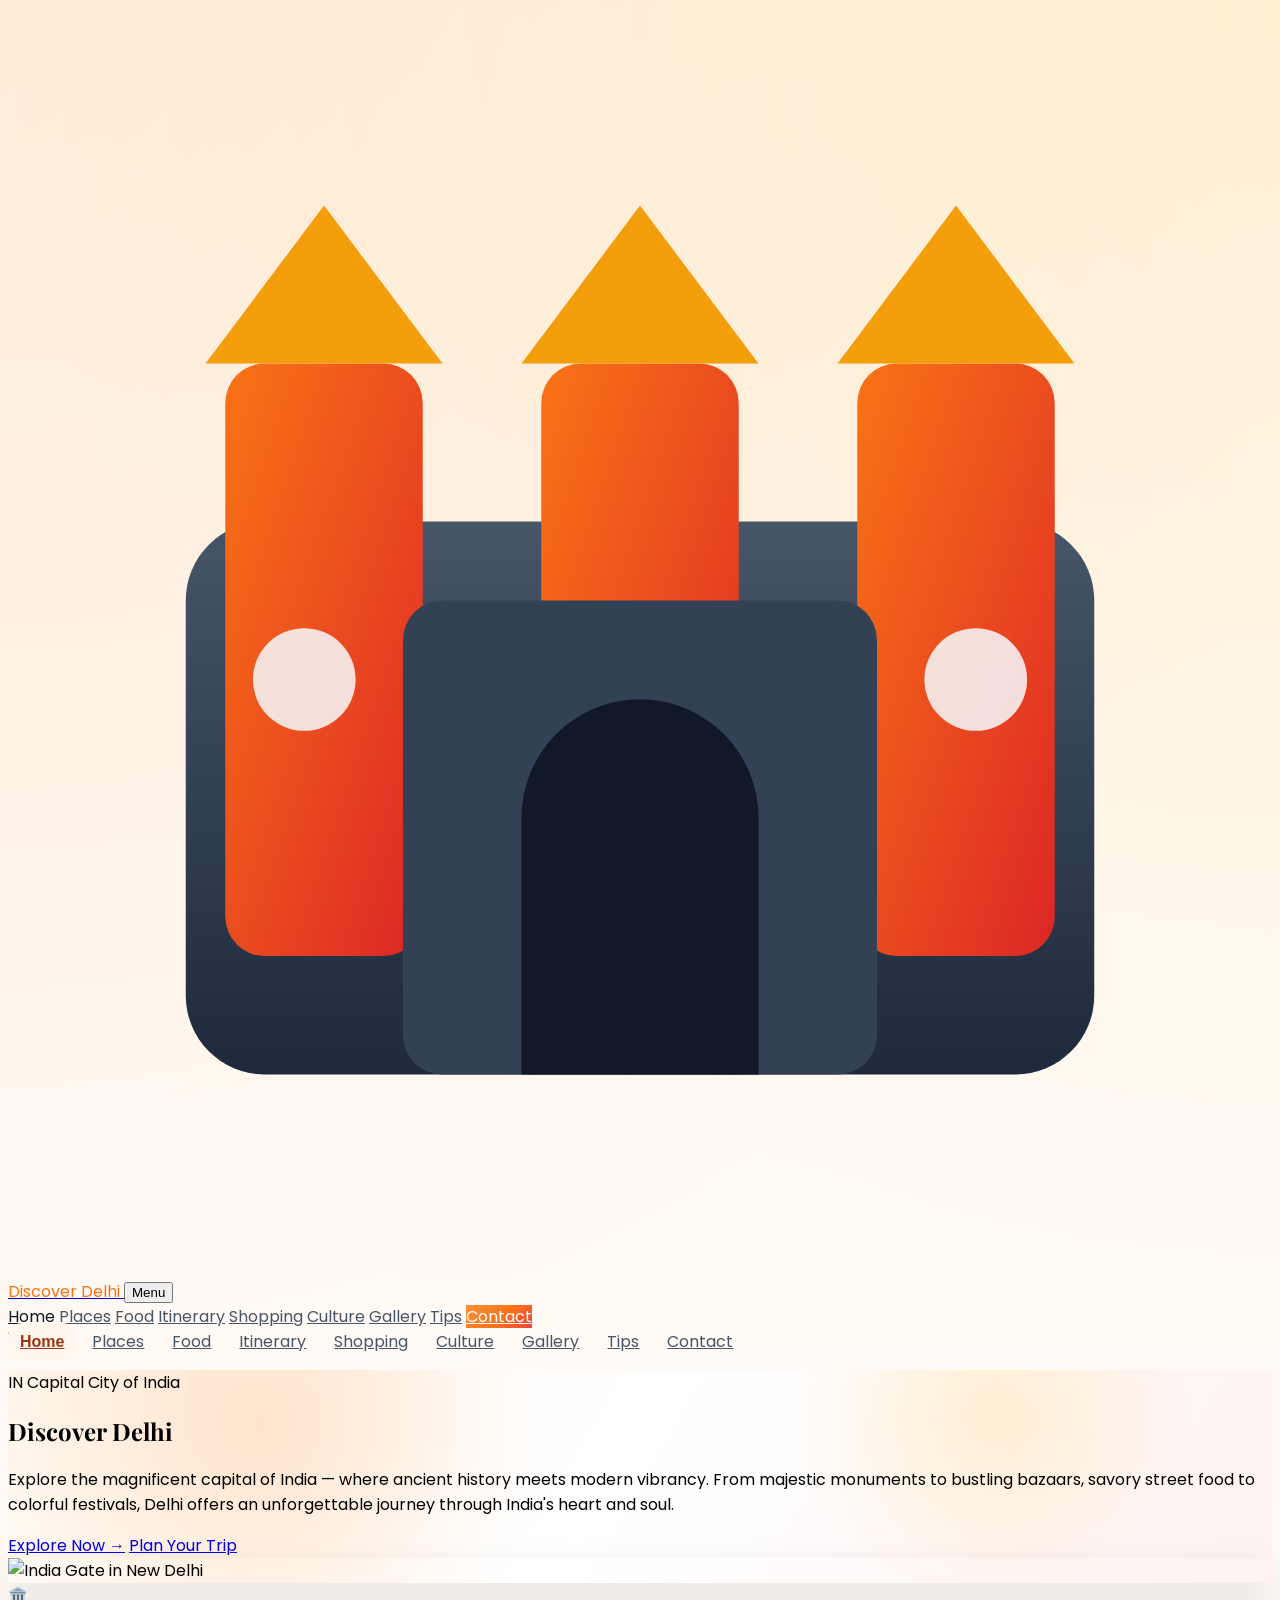
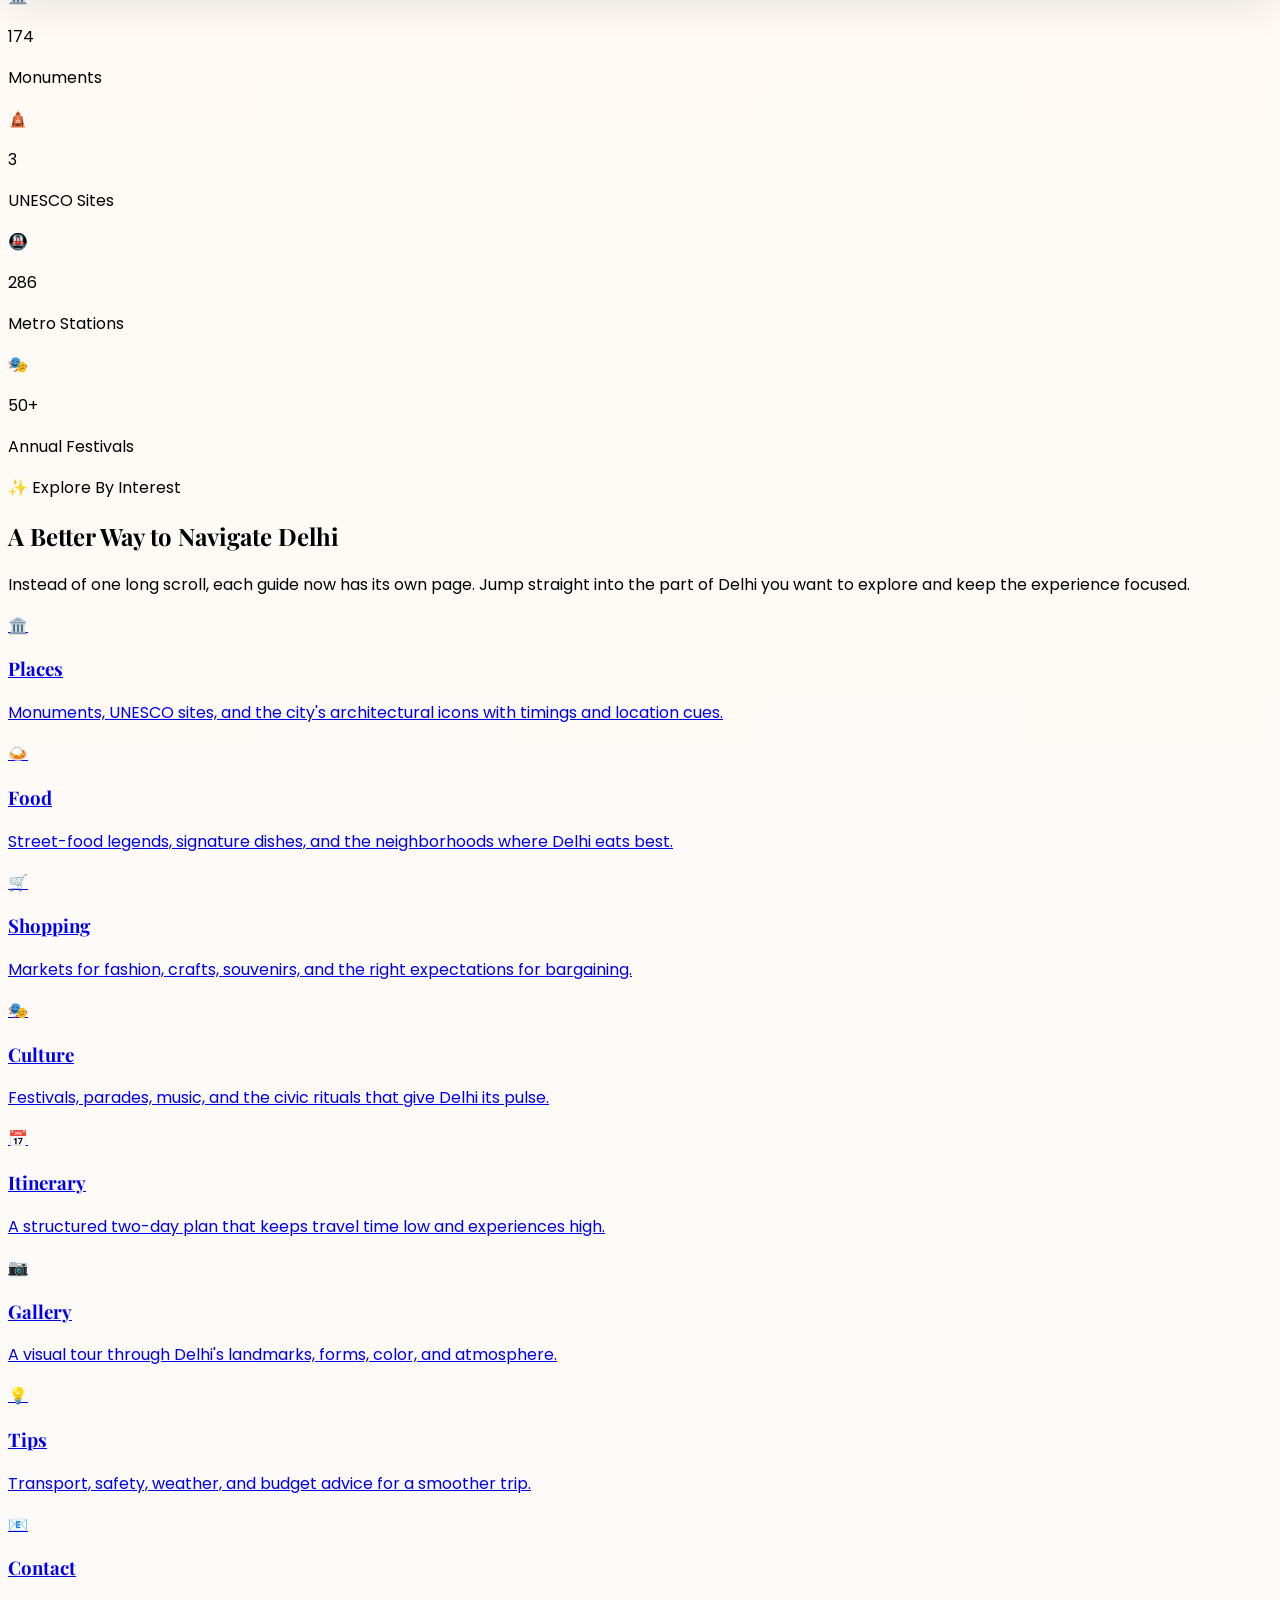
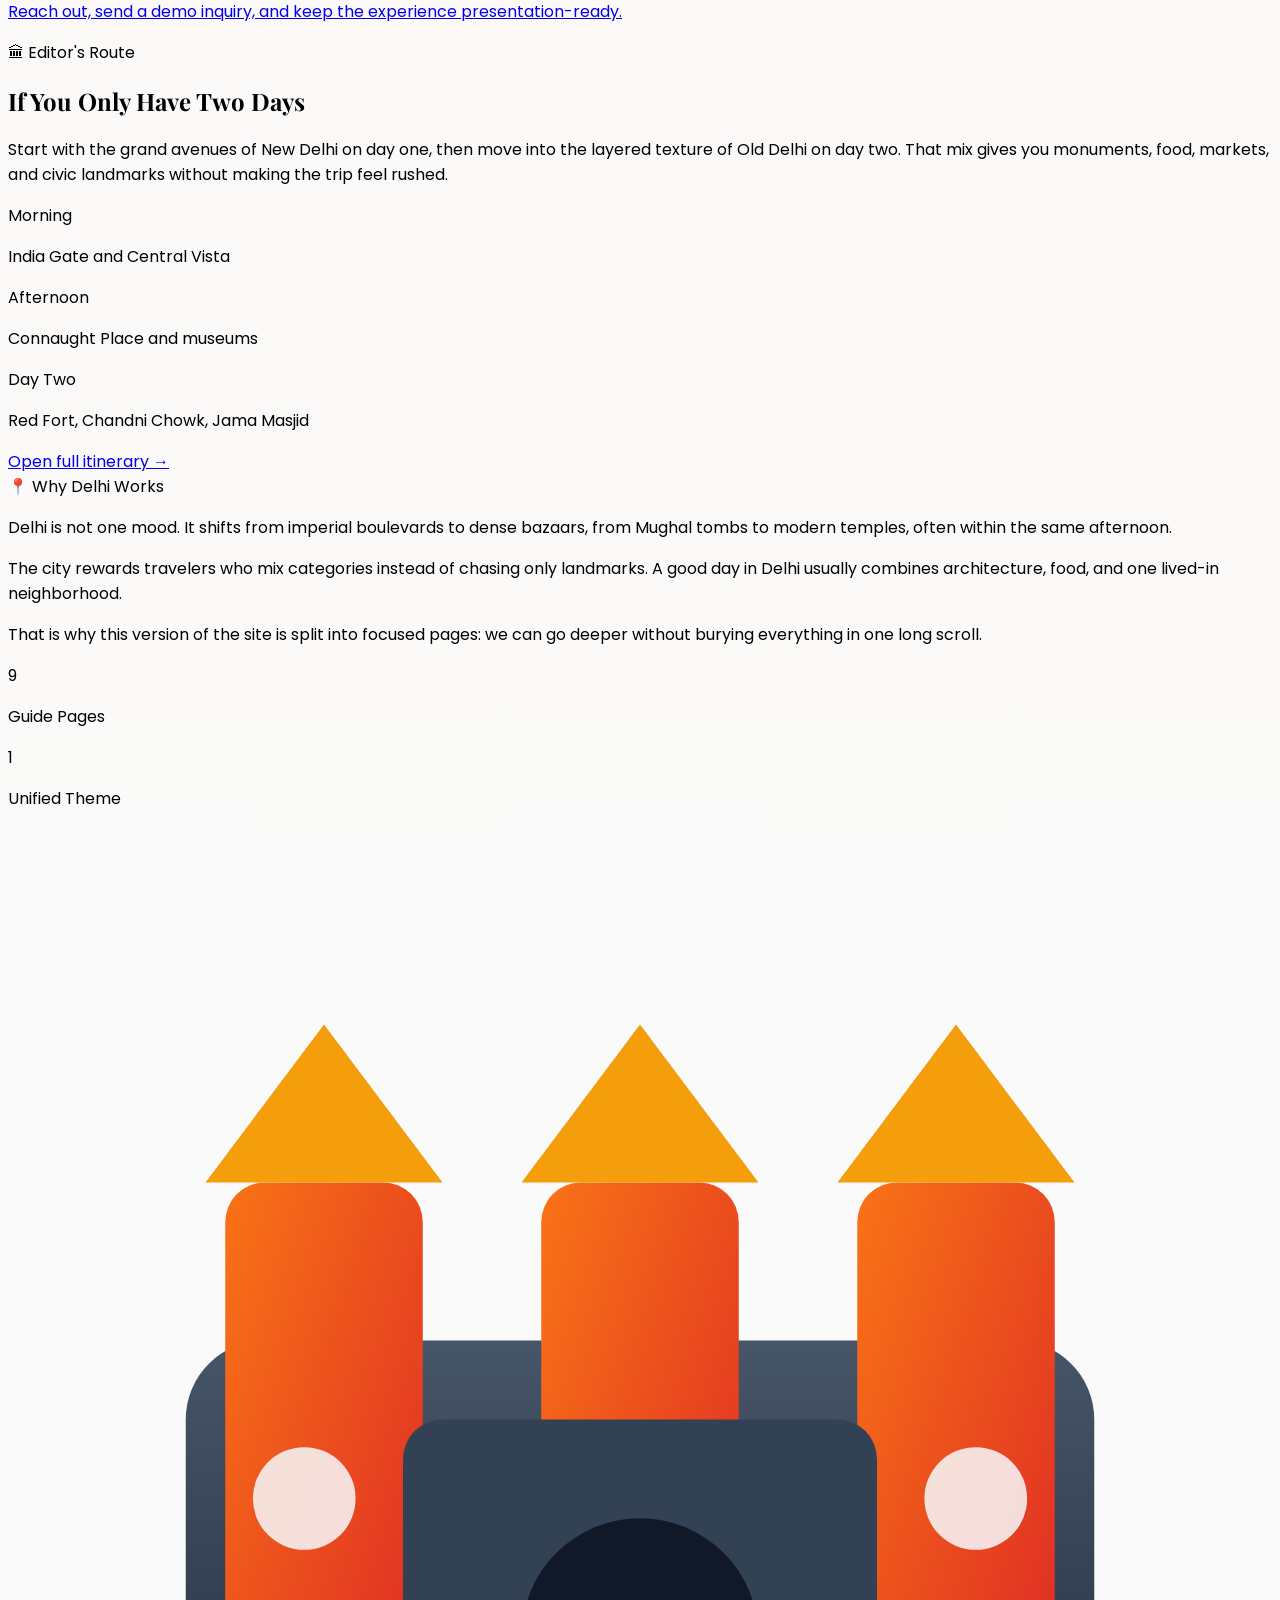
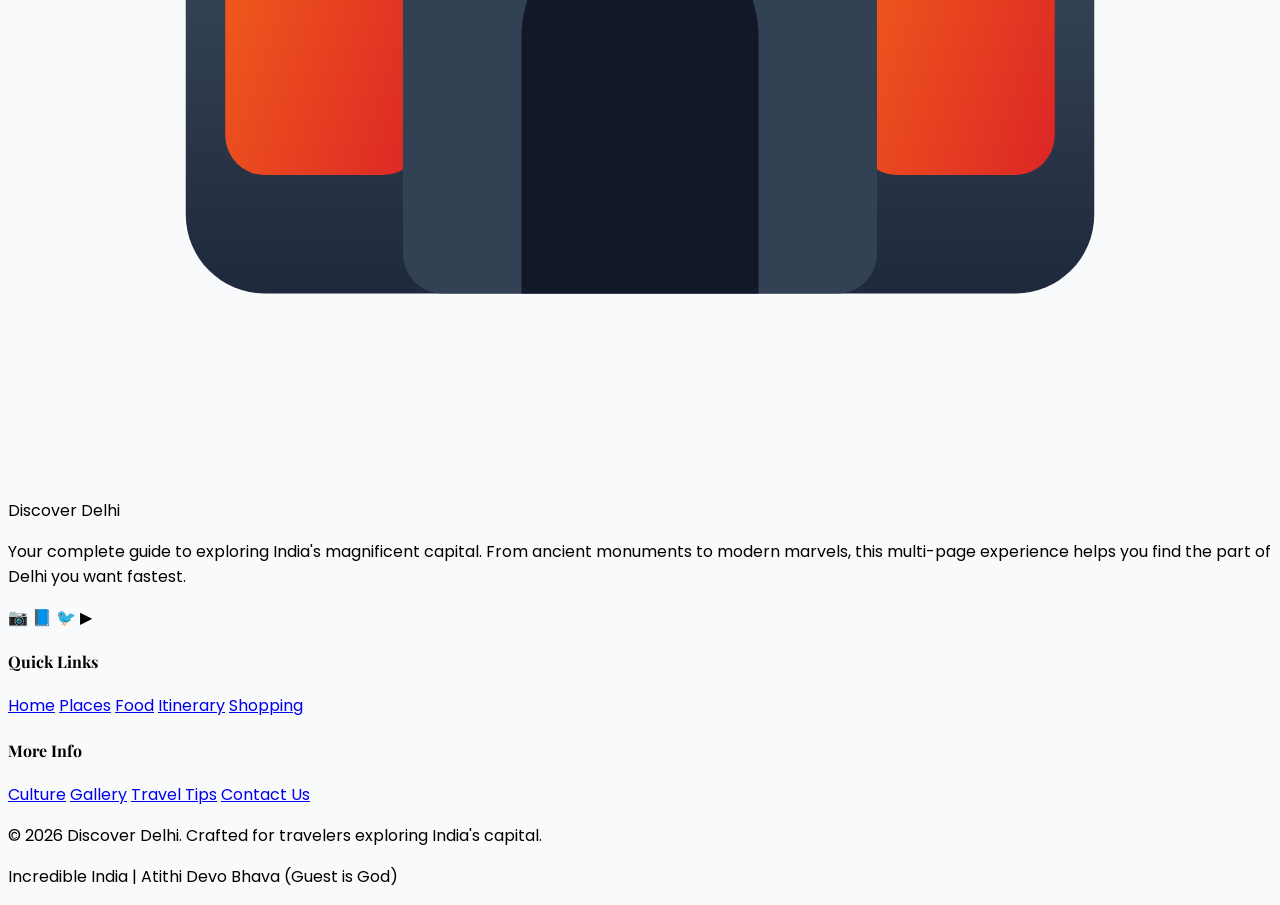
==== commit cb0cb32f: "Improved multi-page website" ====
--- a/index.html
+++ b/index.html
@@ -1,997 +1,253 @@
-<!doctype html>
-<html lang="en" class="h-full scroll-smooth">
-<head>
-  <meta charset="UTF-8">
-  <meta name="viewport" content="width=device-width, initial-scale=1.0">
-  <meta name="description" content="Discover Delhi: monuments, food, culture, markets, itinerary, and practical travel tips.">
-  <title>Discover Delhi</title>
-  <link rel="icon" type="image/svg+xml" href="assets/delhi-icon.svg">
-  <script src="https://cdn.tailwindcss.com/3.4.17"></script>
-  <link rel="preconnect" href="https://fonts.googleapis.com">
-  <link rel="preconnect" href="https://fonts.gstatic.com" crossorigin>
-  <link href="https://fonts.googleapis.com/css2?family=Playfair+Display:wght@600;700&family=Poppins:wght@300;400;500;600&display=swap" rel="stylesheet">
-  <style>
-    :root { color-scheme: light; }
-    * { box-sizing: border-box; }
-    body { font-family: Poppins, sans-serif; }
-    h1, h2, h3, h4 { font-family: "Playfair Display", serif; }
-    .gradient-text {
-      background: linear-gradient(135deg, #f97316 0%, #dc2626 100%);
-      -webkit-background-clip: text;
-      -webkit-text-fill-color: transparent;
-      background-clip: text;
-    }
-    .hero-bg {
-      background:
-        radial-gradient(circle at 20% 30%, rgba(251, 146, 60, 0.2), transparent 30%),
-        radial-gradient(circle at 80% 70%, rgba(239, 68, 68, 0.18), transparent 30%),
-        linear-gradient(120deg, #fff7ed, #ffffff 45%, #fef2f2);
-    }
-    .card { transition: transform 200ms ease, box-shadow 200ms ease; }
-    .card:hover { transform: translateY(-4px); box-shadow: 0 14px 28px rgba(0, 0, 0, 0.12); }
-    .nav-link.active { border-bottom: 2px solid #f97316; }
-    .food-photo {
-      filter: saturate(1.22) contrast(1.06) brightness(1.02);
-      transition: transform 300ms ease, filter 300ms ease;
-    }
-    .card:hover .food-photo {
-      transform: scale(1.04);
-      filter: saturate(1.3) contrast(1.1) brightness(1.03);
-    }
-    .reveal-on-scroll {
-      opacity: 0;
-      transform: translateY(22px);
-      transition: opacity 560ms ease, transform 560ms ease;
-      will-change: opacity, transform;
-    }
-    .reveal-on-scroll.in-view {
-      opacity: 1;
-      transform: translateY(0);
-    }
-    .contact-panel {
-      transition: transform 260ms ease, box-shadow 260ms ease;
-    }
-    .contact-panel:hover {
-      transform: translateY(-4px);
-      box-shadow: 0 16px 32px rgba(15, 23, 42, 0.12);
-    }
-    .contact-social {
-      transition: transform 220ms ease, box-shadow 220ms ease;
-    }
-    .contact-social:hover {
-      transform: translateY(-2px) scale(1.04);
-      box-shadow: 0 10px 18px rgba(15, 23, 42, 0.18);
-    }
-    @media (prefers-reduced-motion: reduce) {
-      .reveal-on-scroll,
-      .contact-panel,
-      .contact-social {
-        transition: none;
-        transform: none;
-      }
-      .reveal-on-scroll { opacity: 1; }
-    }
-  </style>
-</head>
-<body class="h-full bg-orange-50 text-gray-800">
-  <header class="fixed inset-x-0 top-0 z-50 bg-white/95 backdrop-blur-md shadow">
-    <nav class="max-w-7xl mx-auto px-4 sm:px-6 lg:px-8 h-16 flex items-center justify-between">
-      <a href="#home" class="inline-flex items-center gap-2.5 font-semibold text-3xl leading-none tracking-tight"><img src="assets/delhi-icon.svg" alt="Discover Delhi icon" class="w-8 h-8" loading="eager" decoding="async"><span><span class="text-orange-500">Discover</span> <span class="text-orange-500">Delhi</span></span></a>
-      <button id="menuBtn" class="lg:hidden px-3 py-2 rounded-md border border-gray-200" aria-label="Open menu">Menu</button>
-      <div id="desktopNav" class="hidden lg:flex items-center gap-5 text-sm font-medium">
-        <a class="nav-link" href="#home">Home</a>
-        <a class="nav-link" href="#places">Places</a>
-        <a class="nav-link" href="#food">Food</a>
-        <a class="nav-link" href="#itinerary">Itinerary</a>
-        <a class="nav-link" href="#shopping">Shopping</a>
-        <a class="nav-link" href="#culture">Culture</a>
-        <a class="nav-link" href="#gallery">Gallery</a>
-        <a class="nav-link" href="#tips">Tips</a>
-        <a href="#contact" class="px-4 py-2 rounded-full bg-orange-500 text-white hover:bg-orange-600">Contact</a>
-      </div>
-    </nav>
-    <div id="mobileNav" class="hidden lg:hidden bg-white border-t border-gray-100">
-      <div class="max-w-7xl mx-auto px-4 py-3 grid grid-cols-2 gap-2 text-sm">
-        <a href="#home">Home</a><a href="#places">Places</a><a href="#food">Food</a><a href="#itinerary">Itinerary</a>
-        <a href="#shopping">Shopping</a><a href="#culture">Culture</a><a href="#gallery">Gallery</a><a href="#tips">Tips</a>
-      </div>
-    </div>
-  </header>
-
-  <main class="pt-16">
-    <section id="home" class="hero-bg min-h-[85vh] flex items-center">
-      <div class="max-w-7xl mx-auto px-4 sm:px-6 lg:px-8 py-20 grid lg:grid-cols-2 gap-10 items-center">
-        <div>
-          <p class="inline-flex items-center gap-2 px-4 py-1 rounded-full bg-orange-100 text-orange-700 text-sm font-medium"><span class="text-[10px] uppercase tracking-[0.26em] font-bold text-[#d4652d] relative -top-[1px]">IN</span><span class="font-semibold">Capital City of India</span></p>
-          <h1 class="text-6xl sm:text-7xl font-bold mt-5 leading-[0.95] text-slate-900">Discover <span class="block text-orange-500">Delhi</span></h1>
-          <p class="mt-7 max-w-2xl text-xl sm:text-2xl leading-relaxed text-slate-600">Explore the magnificent capital of India &#8212; where ancient history meets modern vibrancy. From majestic monuments to bustling bazaars, savory street food to colorful festivals, Delhi offers an unforgettable journey through India's heart and soul.</p>
-          <div class="mt-10 flex flex-wrap gap-4">
-            <a href="#places" class="px-8 py-3 rounded-full bg-gradient-to-r from-orange-500 to-red-500 text-white font-semibold shadow-lg shadow-orange-300/40">Explore Now &#8594;</a>
-            <a href="#itinerary" class="px-8 py-3 rounded-full bg-white border border-slate-200 text-slate-700 font-semibold shadow">Plan Your Trip</a>
-          </div>
-        </div>
-        <img src="https://commons.wikimedia.org/wiki/Special:FilePath/Delhi%2C%20India%2C%20India%20Gate.jpg" alt="India Gate in New Delhi" class="w-full h-[420px] object-cover rounded-3xl shadow-2xl" loading="eager" fetchpriority="high">
-      </div>
-    </section>
-    <section id="city-stats" class="py-14 bg-gradient-to-r from-[#f8f4f2] via-[#f2f0ef] to-[#f8eef0]">
-      <div class="max-w-7xl mx-auto px-4 sm:px-6 lg:px-8">
-        <div class="rounded-[30px] bg-white/35 backdrop-blur-sm p-4 sm:p-6 shadow-[0_14px_34px_rgba(15,23,42,0.08)]">
-          <div class="grid sm:grid-cols-2 lg:grid-cols-4 gap-4 sm:gap-5">
-            <article class="bg-white rounded-2xl border border-slate-100 shadow-[0_8px_20px_rgba(15,23,42,0.08)] px-6 py-7 text-center transition-transform duration-300 hover:-translate-y-1">
-              <div class="text-[34px] leading-none">&#127963;&#65039;</div>
-              <p class="mt-4 text-[42px] sm:text-[46px] font-semibold text-[#f05a28] leading-none">174</p>
-              <p class="mt-3 text-[30px] font-medium text-slate-500 leading-none">Monuments</p>
-            </article>
-            <article class="bg-white rounded-2xl border border-slate-100 shadow-[0_8px_20px_rgba(15,23,42,0.08)] px-6 py-7 text-center transition-transform duration-300 hover:-translate-y-1">
-              <div class="text-[34px] leading-none">&#128725;</div>
-              <p class="mt-4 text-[42px] sm:text-[46px] font-semibold text-[#f05a28] leading-none">3</p>
-              <p class="mt-3 text-[30px] font-medium text-slate-500 leading-none">UNESCO Sites</p>
-            </article>
-            <article class="bg-white rounded-2xl border border-slate-100 shadow-[0_8px_20px_rgba(15,23,42,0.08)] px-6 py-7 text-center transition-transform duration-300 hover:-translate-y-1">
-              <div class="text-[34px] leading-none">&#128647;</div>
-              <p class="mt-4 text-[42px] sm:text-[46px] font-semibold text-[#f05a28] leading-none">286</p>
-              <p class="mt-3 text-[30px] font-medium text-slate-500 leading-none">Metro Stations</p>
-            </article>
-            <article class="bg-white rounded-2xl border border-slate-100 shadow-[0_8px_20px_rgba(15,23,42,0.08)] px-6 py-7 text-center transition-transform duration-300 hover:-translate-y-1">
-              <div class="text-[34px] leading-none">&#127917;</div>
-              <p class="mt-4 text-[42px] sm:text-[46px] font-semibold text-[#f05a28] leading-none">50+</p>
-              <p class="mt-3 text-[30px] font-medium text-slate-500 leading-none">Annual Festivals</p>
-            </article>
-          </div>
-        </div>
-      </div>
-    </section>
-    <section id="places" class="py-20 bg-white">
-      <div class="max-w-7xl mx-auto px-4 sm:px-6 lg:px-8">
-        <div class="text-center mb-12">
-          <span class="inline-flex items-center gap-2 px-5 py-2 rounded-full bg-amber-100 text-orange-600 text-sm font-medium">
-            <span>🏛️</span>
-            <span>Must Visit Attractions</span>
-          </span>
-          <h2 class="text-5xl sm:text-6xl font-bold text-slate-900 mt-5">Famous <span class="text-orange-500">Places</span></h2>
-          <p class="max-w-3xl mx-auto mt-4 text-xl text-slate-600 leading-relaxed">Discover Delhi's iconic landmarks that narrate stories of emperors, freedom fighters, and architectural marvels spanning centuries.</p>
-        </div>
-        <div class="grid md:grid-cols-2 lg:grid-cols-3 gap-7">
-          <article class="card bg-white rounded-2xl overflow-hidden shadow-lg">
-            <img src="https://commons.wikimedia.org/wiki/Special:FilePath/Red%20Fort%20Delhi.jpg" alt="Red Fort in Old Delhi" class="w-full h-52 object-cover" loading="lazy" decoding="async">
-            <div class="p-5">
-              <div class="flex items-center justify-between gap-3">
-                <h3 class="text-xl font-bold text-slate-900">Red Fort (Lal Qila)</h3>
-                <span class="px-3 py-1 rounded-full bg-red-100 text-red-700 text-xs font-semibold">UNESCO Site</span>
-              </div>
-              <p class="text-sm text-slate-600 mt-3 leading-relaxed">Built in 1639 by Mughal Emperor Shah Jahan, this massive red sandstone fort served as the main residence of the emperors for nearly 200 years. Every Independence Day, India's Prime Minister hoists the national flag here.</p>
-              <p class="mt-4 text-sm text-slate-500">&#128205; Old Delhi &nbsp;&nbsp;&nbsp; &#9200; 9:30 AM - 4:30 PM</p>
-            </div>
-          </article>
-          <article class="card bg-white rounded-2xl overflow-hidden shadow-lg">
-            <img src="https://commons.wikimedia.org/wiki/Special:FilePath/Qutub_Minar_%28Delhi%29.jpg" alt="Qutub Minar full tower view in Mehrauli" class="w-full h-52 object-cover" loading="lazy" decoding="async">
-            <div class="p-5">
-              <div class="flex items-center justify-between gap-3">
-                <h3 class="text-xl font-bold text-slate-900">Qutub Minar</h3>
-                <span class="px-3 py-1 rounded-full bg-amber-100 text-amber-700 text-xs font-semibold">UNESCO Site</span>
-              </div>
-              <p class="text-sm text-slate-600 mt-3 leading-relaxed">Standing at 73 meters, this magnificent minaret is the world's tallest brick tower. Built in 1193 by Qutub-ud-din Aibak, its five distinct storeys feature intricate carvings and verses from the Quran.</p>
-              <p class="mt-4 text-sm text-slate-500">&#128205; Mehrauli &nbsp;&nbsp;&nbsp; &#9200; Sunrise - Sunset</p>
-            </div>
-          </article>
-          <article class="card bg-white rounded-2xl overflow-hidden shadow-lg">
-            <img src="https://commons.wikimedia.org/wiki/Special:FilePath/Lotus%20Temple%2CNew%20Delhi.jpg" alt="Lotus Temple in New Delhi" class="w-full h-52 object-cover" loading="lazy" decoding="async">
-            <div class="p-5">
-              <div class="flex items-center justify-between gap-3">
-                <h3 class="text-xl font-bold text-slate-900">Lotus Temple</h3>
-                <span class="px-3 py-1 rounded-full bg-pink-100 text-pink-700 text-xs font-semibold">Modern Marvel</span>
-              </div>
-              <p class="text-sm text-slate-600 mt-3 leading-relaxed">This stunning Bah�'� House of Worship resembles a lotus flower with 27 free-standing marble petals. Completed in 1986, it welcomes people of all faiths for meditation and prayer in serene silence.</p>
-              <p class="mt-4 text-sm text-slate-500">&#128205; Nehru Place &nbsp;&nbsp;&nbsp; &#9200; 9:00 AM - 5:30 PM</p>
-            </div>
-          </article>
-          <article class="card bg-white rounded-2xl overflow-hidden shadow-lg">
-            <img src="https://commons.wikimedia.org/wiki/Special:FilePath/Humayun%27s%20Tomb-Delhi.jpg" alt="Humayun's Tomb in Delhi" class="w-full h-52 object-cover" loading="lazy" decoding="async">
-            <div class="p-5">
-              <div class="flex items-center justify-between gap-3">
-                <h3 class="text-xl font-bold text-slate-900">Humayun's Tomb</h3>
-                <span class="px-3 py-1 rounded-full bg-orange-100 text-orange-700 text-xs font-semibold">UNESCO Site</span>
-              </div>
-              <p class="text-sm text-slate-600 mt-3 leading-relaxed">The inspiration for the Taj Mahal, this stunning garden tomb was built in 1570 for Mughal Emperor Humayun. It introduced the Persian char-bagh (four-quartered garden) style to India's architectural landscape.</p>
-              <p class="mt-4 text-sm text-slate-500">&#128205; Nizamuddin East &nbsp;&nbsp;&nbsp; &#9200; Sunrise - Sunset</p>
-            </div>
-          </article>
-          <article class="card bg-white rounded-2xl overflow-hidden shadow-lg">
-            <img src="https://commons.wikimedia.org/wiki/Special:FilePath/Delhi%2C%20India%2C%20India%20Gate.jpg" alt="India Gate war memorial" class="w-full h-52 object-cover" loading="lazy" decoding="async">
-            <div class="p-5">
-              <div class="flex items-center justify-between gap-3">
-                <h3 class="text-xl font-bold text-slate-900">India Gate</h3>
-                <span class="px-3 py-1 rounded-full bg-yellow-100 text-yellow-700 text-xs font-semibold">War Memorial</span>
-              </div>
-              <p class="text-sm text-slate-600 mt-3 leading-relaxed">This 42-meter high arch commemorates 70,000 Indian soldiers who died in World War I. The Amar Jawan Jyoti (eternal flame) burns beneath it, honoring India's unknown soldiers. Perfect for evening visits!</p>
-              <p class="mt-4 text-sm text-slate-500">&#128205; Rajpath &nbsp;&nbsp;&nbsp; &#9200; 24 Hours</p>
-            </div>
-          </article>
-          <article class="card bg-white rounded-2xl overflow-hidden shadow-lg">
-            <img src="https://commons.wikimedia.org/wiki/Special:FilePath/Swaminarayan%20Akshardham.jpg" alt="Swaminarayan Akshardham Temple in Delhi" class="w-full h-52 object-cover" loading="lazy" decoding="async">
-            <div class="p-5">
-              <div class="flex items-center justify-between gap-3">
-                <h3 class="text-xl font-bold text-slate-900">Akshardham Temple</h3>
-                <span class="px-3 py-1 rounded-full bg-purple-100 text-purple-700 text-xs font-semibold">Spiritual</span>
-              </div>
-              <p class="text-sm text-slate-600 mt-3 leading-relaxed">This architectural masterpiece features 20,000 hand-carved statues and intricate stone carvings. The complex includes beautiful gardens, a musical fountain show, and exhibitions on Indian culture and spirituality.</p>
-              <p class="mt-4 text-sm text-slate-500">&#128205; Noida Border &nbsp;&nbsp;&nbsp; &#9200; 9:30 AM - 6:30 PM</p>
-            </div>
-          </article>
-        </div>
-      </div>
-    </section>
-
-    <section id="food" class="py-20 bg-gradient-to-br from-orange-50 to-red-50">
-      <div class="max-w-7xl mx-auto px-4 sm:px-6 lg:px-8">
-        <div class="text-center mb-12">
-          <span class="inline-flex items-center gap-2 px-5 py-2 rounded-full bg-red-100 text-red-600 text-sm font-medium">
-            <span>🍲</span>
-            <span>Culinary Paradise</span>
-          </span>
-          <h2 class="text-5xl sm:text-6xl font-bold text-slate-900 mt-5">Delhi <span class="text-orange-500">Food</span></h2>
-          <p class="max-w-3xl mx-auto mt-4 text-xl text-slate-600 leading-relaxed">From the legendary lanes of Chandni Chowk to modern food streets, Delhi's food scene is a gastronomic adventure that tantalizes every taste bud.</p>
-        </div>
-
-        <div class="rounded-3xl overflow-hidden bg-[#f7f7f8] shadow-[0_10px_24px_rgba(15,23,42,0.08)] mb-10">
-          <div class="grid lg:grid-cols-2">
-            <div class="p-8 lg:p-10">
-              <div class="text-6xl">🏪</div>
-              <h3 class="text-4xl sm:text-5xl text-slate-900 mt-4">Chandni Chowk - The Food Capital</h3>
-              <p class="mt-4 text-lg text-slate-600 leading-relaxed">Established in the 17th century by Mughal Emperor Shah Jahan, Chandni Chowk is Asia's largest wholesale market and Delhi's ultimate street food destination. Narrow lanes filled with centuries-old shops serve legendary dishes that have been perfected over generations.</p>
-              <div class="mt-6 flex flex-wrap gap-3">
-                <span class="px-4 py-2 rounded-full bg-orange-100 text-orange-700 text-sm font-medium">📍 Old Delhi</span>
-                <span class="px-4 py-2 rounded-full bg-green-100 text-green-700 text-sm font-medium">💰 Budget Friendly</span>
-                <span class="px-4 py-2 rounded-full bg-blue-100 text-blue-700 text-sm font-medium">🚇 Metro Connected</span>
-              </div>
-            </div>
-            <div class="bg-gradient-to-br from-orange-200 to-red-200 p-8 lg:p-10 flex items-center justify-center">
-              <div class="grid grid-cols-2 gap-4 max-w-sm w-full">
-                <div class="bg-white/80 backdrop-blur rounded-2xl p-4 text-center">
-                  <div class="text-3xl">🕐</div>
-                  <p class="mt-2 font-semibold text-slate-800">400+ Years Old</p>
-                </div>
-                <div class="bg-white/80 backdrop-blur rounded-2xl p-4 text-center">
-                  <div class="text-3xl">🍽️</div>
-                  <p class="mt-2 font-semibold text-slate-800">1000+ Food Stalls</p>
-                </div>
-                <div class="bg-white/80 backdrop-blur rounded-2xl p-4 text-center">
-                  <div class="text-3xl">👨‍🍳</div>
-                  <p class="mt-2 font-semibold text-slate-800">Heritage Recipes</p>
-                </div>
-                <div class="bg-white/80 backdrop-blur rounded-2xl p-4 text-center">
-                  <div class="text-3xl">⭐</div>
-                  <p class="mt-2 font-semibold text-slate-800">Must Visit</p>
-                </div>
-              </div>
-            </div>
-          </div>
-        </div>
-
-        <div class="grid md:grid-cols-2 lg:grid-cols-4 gap-6">
-          <article class="card bg-white rounded-2xl overflow-hidden shadow-lg">
-            <img src="https://commons.wikimedia.org/wiki/Special:FilePath/Chole%20Bhature.jpg" alt="Chole Bhature dish" class="food-photo w-full h-48 object-cover" loading="lazy" decoding="async">
-            <div class="p-4"><h3 class="font-bold">Chole Bhature</h3><p class="text-sm text-gray-600 mt-2">Deep-fried bread with chickpea curry.</p><p class="mt-3 text-orange-600 font-medium text-sm">🔥 Best at: Sita Ram Diwan Chand</p></div>
-          </article>
-          <article class="card bg-white rounded-2xl overflow-hidden shadow-lg">
-            <img src="https://images.pexels.com/photos/34270742/pexels-photo-34270742.jpeg?auto=compress&cs=tinysrgb&w=900" alt="Papri chaat street food" class="food-photo w-full h-48 object-cover" loading="lazy" decoding="async">
-            <div class="p-4"><h3 class="font-bold">Chaat</h3><p class="text-sm text-gray-600 mt-2">Tangy, sweet, and spicy Delhi-style snack.</p><p class="mt-3 text-orange-600 font-medium text-sm">🔥 Best at: Haldiram's, Bikanervala</p></div>
-          </article>
-          <article class="card bg-white rounded-2xl overflow-hidden shadow-lg">
-            <img src="https://images.pexels.com/photos/13063313/pexels-photo-13063313.jpeg?auto=compress&cs=tinysrgb&w=900" alt="Golgappa or pani puri" class="food-photo w-full h-48 object-cover" loading="lazy" decoding="async">
-            <div class="p-4"><h3 class="font-bold">Golgappa</h3><p class="text-sm text-gray-600 mt-2">Crispy puris with spiced water and fillings.</p><p class="mt-3 text-orange-600 font-medium text-sm">🔥 Best at: Any street corner!</p></div>
-          </article>
-          <article class="card bg-white rounded-2xl overflow-hidden shadow-lg">
-            <img src="https://commons.wikimedia.org/wiki/Special:FilePath/Aloo%20Paratha.jpg" alt="Aloo paratha with curd" class="food-photo w-full h-48 object-cover" loading="lazy" decoding="async">
-            <div class="p-4"><h3 class="font-bold">Paratha</h3><p class="text-sm text-gray-600 mt-2">Stuffed flatbread, a classic from old Delhi lanes.</p><p class="mt-3 text-orange-600 font-medium text-sm">🔥 Best at: Paranthe Wali Gali</p></div>
-          </article>
-          <article class="card bg-white rounded-2xl overflow-hidden shadow-lg">
-            <img src="https://unsplash.com/photos/zRZxs9tDha0/download?force=true&w=900" alt="Butter Chicken curry" class="food-photo w-full h-48 object-cover" loading="lazy" decoding="async">
-            <div class="p-4"><h3 class="font-bold">Butter Chicken</h3><p class="text-sm text-gray-600 mt-2">Invented in Delhi at Moti Mahal.</p></div>
-          </article>
-          <article class="card bg-white rounded-2xl overflow-hidden shadow-lg">
-            <img src="https://unsplash.com/photos/kujzmLAVKoM/download?force=true&w=900" alt="Nihari slow-cooked stew" class="food-photo w-full h-48 object-cover" loading="lazy" decoding="async">
-            <div class="p-4"><h3 class="font-bold">Nihari</h3><p class="text-sm text-gray-600 mt-2">Slow-cooked Mughlai delicacy.</p></div>
-          </article>
-          <article class="card bg-white rounded-2xl overflow-hidden shadow-lg">
-            <img src="https://unsplash.com/photos/2q9Ml8q-1bk/download?force=true&w=900" alt="Kulfi Falooda dessert" class="food-photo w-full h-48 object-cover" loading="lazy" decoding="async">
-            <div class="p-4"><h3 class="font-bold">Kulfi Falooda</h3><p class="text-sm text-gray-600 mt-2">Traditional Indian ice cream dessert.</p></div>
-          </article>
-        </div>
-      </div>
-    </section>
-
-    <section id="itinerary" class="py-20 bg-[#f3f4f6]">
-      <div class="max-w-7xl mx-auto px-4 sm:px-6 lg:px-8">
-        <div class="text-center mb-12">
-          <span class="inline-flex items-center gap-2 px-5 py-2 rounded-full bg-blue-100 text-blue-700 text-sm font-medium">
-            <span>📅</span>
-            <span>Plan Your Trip</span>
-          </span>
-          <h2 class="text-5xl sm:text-6xl font-bold text-slate-900 mt-5">2-Day <span class="text-orange-500">Itinerary</span></h2>
-          <p class="max-w-3xl mx-auto mt-4 text-xl text-slate-600 leading-relaxed">Make the most of your Delhi visit with our carefully curated two-day travel plan covering the best attractions, food spots, and experiences.</p>
-        </div>
-
-        <div class="grid lg:grid-cols-2 gap-8">
-          <article class="bg-[#f4efdf] rounded-3xl p-7 shadow-[0_10px_24px_rgba(15,23,42,0.08)]">
-            <div class="flex items-center gap-4 mb-6">
-              <div class="w-16 h-16 rounded-2xl bg-gradient-to-br from-orange-500 to-red-500 text-white flex items-center justify-center text-4xl font-bold shadow-md">D1</div>
-              <div>
-                <h3 class="text-4xl text-slate-900">Day One</h3>
-                <p class="text-xl text-slate-600">New Delhi & Central Delhi</p>
-              </div>
-            </div>
-            <div class="space-y-4">
-              <div class="bg-[#f7f7f8] rounded-2xl p-5 shadow transition-all duration-300 hover:-translate-y-0.5 hover:shadow-lg">
-                <div class="flex gap-4">
-                  <div class="w-12 h-12 rounded-xl bg-orange-100 flex items-center justify-center text-xl">🌅</div>
-                  <div><p class="text-orange-600 font-semibold">8:00 AM - 10:00 AM</p><h4 class="text-2xl text-slate-900">India Gate & Rajpath</h4><p class="text-slate-600 text-lg">Start with a morning walk at India Gate. Watch the stunning sunrise and explore the beautiful lawns.</p></div>
-                </div>
-              </div>
-              <div class="bg-[#f7f7f8] rounded-2xl p-5 shadow transition-all duration-300 hover:-translate-y-0.5 hover:shadow-lg">
-                <div class="flex gap-4">
-                  <div class="w-12 h-12 rounded-xl bg-yellow-100 flex items-center justify-center text-xl">🏛️</div>
-                  <div><p class="text-orange-600 font-semibold">10:30 AM - 12:00 PM</p><h4 class="text-2xl text-slate-900">Rashtrapati Bhavan</h4><p class="text-slate-600 text-lg">Visit the President's official residence. The Mughal Gardens are open Feb-March.</p></div>
-                </div>
-              </div>
-              <div class="bg-[#f7f7f8] rounded-2xl p-5 shadow transition-all duration-300 hover:-translate-y-0.5 hover:shadow-lg">
-                <div class="flex gap-4">
-                  <div class="w-12 h-12 rounded-xl bg-green-100 flex items-center justify-center text-xl">🍽️</div>
-                  <div><p class="text-orange-600 font-semibold">12:30 PM - 2:00 PM</p><h4 class="text-2xl text-slate-900">Lunch at Connaught Place</h4><p class="text-slate-600 text-lg">Explore CP's iconic colonial architecture. Try Wenger's bakery or Saravana Bhavan.</p></div>
-                </div>
-              </div>
-              <div class="bg-[#f7f7f8] rounded-2xl p-5 shadow transition-all duration-300 hover:-translate-y-0.5 hover:shadow-lg">
-                <div class="flex gap-4">
-                  <div class="w-12 h-12 rounded-xl bg-purple-100 flex items-center justify-center text-xl">🏺</div>
-                  <div><p class="text-orange-600 font-semibold">3:00 PM - 5:30 PM</p><h4 class="text-2xl text-slate-900">National Museum</h4><p class="text-slate-600 text-lg">Explore 5,000 years of Indian art, culture, and history through stunning artifacts.</p></div>
-                </div>
-              </div>
-              <div class="bg-[#f7f7f8] rounded-2xl p-5 shadow transition-all duration-300 hover:-translate-y-0.5 hover:shadow-lg">
-                <div class="flex gap-4">
-                  <div class="w-12 h-12 rounded-xl bg-pink-100 flex items-center justify-center text-xl">🌙</div>
-                  <div><p class="text-orange-600 font-semibold">6:00 PM - 9:00 PM</p><h4 class="text-2xl text-slate-900">Evening at India Gate</h4><p class="text-slate-600 text-lg">Return for the magical evening view. Enjoy street food and ice cream as the monument lights up.</p></div>
-                </div>
-              </div>
-            </div>
-          </article>
-
-          <article class="bg-[#f3e8e2] rounded-3xl p-7 shadow-[0_10px_24px_rgba(15,23,42,0.08)]">
-            <div class="flex items-center gap-4 mb-6">
-              <div class="w-16 h-16 rounded-2xl bg-gradient-to-br from-red-500 to-orange-500 text-white flex items-center justify-center text-4xl font-bold shadow-md">D2</div>
-              <div>
-                <h3 class="text-4xl text-slate-900">Day Two</h3>
-                <p class="text-xl text-slate-600">Old Delhi & Heritage Sites</p>
-              </div>
-            </div>
-            <div class="space-y-4">
-              <div class="bg-[#f7f7f8] rounded-2xl p-5 shadow transition-all duration-300 hover:-translate-y-0.5 hover:shadow-lg">
-                <div class="flex gap-4">
-                  <div class="w-12 h-12 rounded-xl bg-red-100 flex items-center justify-center text-xl">🏰</div>
-                  <div><p class="text-red-500 font-semibold">9:00 AM - 11:30 AM</p><h4 class="text-2xl text-slate-900">Red Fort</h4><p class="text-slate-600 text-lg">Explore the magnificent Mughal fort. Don't miss Diwan-i-Aam, Diwan-i-Khas, and the museum.</p></div>
-                </div>
-              </div>
-              <div class="bg-[#f7f7f8] rounded-2xl p-5 shadow transition-all duration-300 hover:-translate-y-0.5 hover:shadow-lg">
-                <div class="flex gap-4">
-                  <div class="w-12 h-12 rounded-xl bg-amber-100 flex items-center justify-center text-xl">🍜</div>
-                  <div><p class="text-red-500 font-semibold">12:00 PM - 2:30 PM</p><h4 class="text-2xl text-slate-900">Chandni Chowk Food Walk</h4><p class="text-slate-600 text-lg">The ultimate street food adventure! Try paranthas, jalebis, lassi, and more in historic lanes.</p></div>
-                </div>
-              </div>
-              <div class="bg-[#f7f7f8] rounded-2xl p-5 shadow transition-all duration-300 hover:-translate-y-0.5 hover:shadow-lg">
-                <div class="flex gap-4">
-                  <div class="w-12 h-12 rounded-xl bg-blue-100 flex items-center justify-center text-xl">🕌</div>
-                  <div><p class="text-red-500 font-semibold">3:00 PM - 4:00 PM</p><h4 class="text-2xl text-slate-900">Jama Masjid</h4><p class="text-slate-600 text-lg">Visit India's largest mosque. Climb the minaret for panoramic Old Delhi views.</p></div>
-                </div>
-              </div>
-              <div class="bg-[#f7f7f8] rounded-2xl p-5 shadow transition-all duration-300 hover:-translate-y-0.5 hover:shadow-lg">
-                <div class="flex gap-4">
-                  <div class="w-12 h-12 rounded-xl bg-pink-100 flex items-center justify-center text-xl">🪷</div>
-                  <div><p class="text-red-500 font-semibold">4:30 PM - 6:00 PM</p><h4 class="text-2xl text-slate-900">Lotus Temple</h4><p class="text-slate-600 text-lg">End with the serene Bahá'í temple. Experience peaceful meditation as the sun sets.</p></div>
-                </div>
-              </div>
-              <div class="bg-[#f7f7f8] rounded-2xl p-5 shadow transition-all duration-300 hover:-translate-y-0.5 hover:shadow-lg">
-                <div class="flex gap-4">
-                  <div class="w-12 h-12 rounded-xl bg-indigo-100 flex items-center justify-center text-xl">🛍️</div>
-                  <div><p class="text-red-500 font-semibold">7:00 PM - 9:00 PM</p><h4 class="text-2xl text-slate-900">Shopping & Dinner</h4><p class="text-slate-600 text-lg">Visit Dilli Haat for handicrafts and enjoy dinner at a traditional restaurant.</p></div>
-                </div>
-              </div>
-            </div>
-          </article>
-        </div>
-      </div>
-    </section>
-
-    <section aria-label="Pro Tips for Your Trip" class="pb-20 bg-[#f3f4f6]">
-      <div class="max-w-7xl mx-auto px-4 sm:px-6 lg:px-8">
-        <div class="rounded-[28px] bg-gradient-to-r from-[#ff6f0b] to-[#f43f5e] p-8 md:p-10 shadow-[0_10px_24px_rgba(15,23,42,0.1)]">
-          <h3 class="text-white text-4xl sm:text-5xl">💡 Pro Tips for Your Trip</h3>
-          <div class="mt-6 grid md:grid-cols-3 gap-4">
-            <article class="rounded-2xl bg-white/18 p-5 text-white transition-all duration-300 hover:-translate-y-0.5 hover:bg-white/25">
-              <div class="text-3xl">🚇</div>
-              <p class="mt-3 text-2xl leading-relaxed">Use Delhi Metro - It connects all major attractions and is the fastest way to travel!</p>
-            </article>
-            <article class="rounded-2xl bg-white/18 p-5 text-white transition-all duration-300 hover:-translate-y-0.5 hover:bg-white/25">
-              <div class="text-3xl">👟</div>
-              <p class="mt-3 text-2xl leading-relaxed">Wear comfortable walking shoes - You'll be doing lots of exploring!</p>
-            </article>
-            <article class="rounded-2xl bg-white/18 p-5 text-white transition-all duration-300 hover:-translate-y-0.5 hover:bg-white/25">
-              <div class="text-3xl">📱</div>
-              <p class="mt-3 text-2xl leading-relaxed">Download Google Maps offline - Helps navigate Old Delhi's narrow lanes!</p>
-            </article>
-          </div>
-        </div>
-      </div>
-    </section>
-
-    <section id="shopping" class="py-20 bg-[#efeaf6]">
-      <div class="max-w-7xl mx-auto px-4 sm:px-6 lg:px-8">
-        <div class="text-center mb-12">
-          <span class="inline-flex items-center gap-2 px-5 py-2 rounded-full bg-[#e7ddff] text-[#7b3fe4] text-sm font-medium">
-            <span>🛍️</span>
-            <span>Shopper's Paradise</span>
-          </span>
-          <h2 class="text-5xl sm:text-6xl font-bold text-slate-900 mt-5">Shopping in <span class="text-orange-500">Delhi</span></h2>
-          <p class="max-w-3xl mx-auto mt-4 text-xl text-slate-600 leading-relaxed">From traditional bazaars to modern malls, Delhi offers incredible shopping experiences for every budget and taste.</p>
-        </div>
-
-        <div class="grid md:grid-cols-2 lg:grid-cols-3 gap-7">
-          <article class="bg-[#f7f7f8] rounded-3xl overflow-hidden shadow-[0_10px_24px_rgba(15,23,42,0.08)] transition-all duration-300 hover:-translate-y-1 hover:shadow-xl">
-            <div class="bg-[#f4e2d6] p-6 text-center">
-              <div class="text-5xl">🏪</div>
-              <h3 class="text-5xl sm:text-6xl text-red-700 mt-3">Chandni Chowk</h3>
-            </div>
-            <div class="p-6">
-              <div class="flex justify-between items-center"><h4 class="text-4xl text-slate-900">Chandni Chowk</h4><span class="text-2xl">🌟</span></div>
-              <p class="mt-3 text-slate-600 text-lg leading-relaxed">Asia's oldest and busiest market! Navigate through narrow lanes filled with fabric, jewelry, electronics, spices, and wedding shopping. Each lane specializes in something unique.</p>
-              <div class="mt-4 flex flex-wrap gap-2 text-sm">
-                <span class="px-3 py-1 rounded-full bg-red-100 text-red-700">Fabric</span>
-                <span class="px-3 py-1 rounded-full bg-yellow-100 text-yellow-700">Jewelry</span>
-                <span class="px-3 py-1 rounded-full bg-green-100 text-green-700">Spices</span>
-                <span class="px-3 py-1 rounded-full bg-purple-100 text-purple-700">Wedding</span>
-              </div>
-              <p class="mt-4 text-slate-500 text-lg">💡 Tip: Bargain hard - prices can drop 50%!</p>
-            </div>
-          </article>
-
-          <article class="bg-[#f7f7f8] rounded-3xl overflow-hidden shadow-[0_10px_24px_rgba(15,23,42,0.08)] transition-all duration-300 hover:-translate-y-1 hover:shadow-xl">
-            <div class="bg-[#eadff0] p-6 text-center">
-              <div class="text-5xl">👗</div>
-              <h3 class="text-5xl sm:text-6xl text-fuchsia-700 mt-3">Sarojini Nagar</h3>
-            </div>
-            <div class="p-6">
-              <div class="flex justify-between items-center"><h4 class="text-4xl text-slate-900">Sarojini Nagar Market</h4><span class="text-2xl">💃</span></div>
-              <p class="mt-3 text-slate-600 text-lg leading-relaxed">The ultimate fashion paradise! Export surplus and branded clothes at unbelievable prices. Perfect for trendy western wear, accessories, and budget fashion finds.</p>
-              <div class="mt-4 flex flex-wrap gap-2 text-sm">
-                <span class="px-3 py-1 rounded-full bg-pink-100 text-pink-700">Fashion</span>
-                <span class="px-3 py-1 rounded-full bg-blue-100 text-blue-700">Accessories</span>
-                <span class="px-3 py-1 rounded-full bg-indigo-100 text-indigo-700">Bags</span>
-                <span class="px-3 py-1 rounded-full bg-teal-100 text-teal-700">Shoes</span>
-              </div>
-              <p class="mt-4 text-slate-500 text-lg">💡 Tip: Visit on weekday mornings for best picks!</p>
-            </div>
-          </article>
-
-          <article class="bg-[#f7f7f8] rounded-3xl overflow-hidden shadow-[0_10px_24px_rgba(15,23,42,0.08)] transition-all duration-300 hover:-translate-y-1 hover:shadow-xl">
-            <div class="bg-[#efe8b9] p-6 text-center">
-              <div class="text-5xl">🎨</div>
-              <h3 class="text-5xl sm:text-6xl text-amber-700 mt-3">Janpath</h3>
-            </div>
-            <div class="p-6">
-              <div class="flex justify-between items-center"><h4 class="text-4xl text-slate-900">Janpath Market</h4><span class="text-2xl">🎭</span></div>
-              <p class="mt-3 text-slate-600 text-lg leading-relaxed">The tourist's favorite! Beautiful handicrafts, Tibetan jewelry, bohemian clothes, and souvenirs. Located near Connaught Place, it's perfect for gifts and keepsakes.</p>
-              <div class="mt-4 flex flex-wrap gap-2 text-sm">
-                <span class="px-3 py-1 rounded-full bg-amber-100 text-amber-700">Handicrafts</span>
-                <span class="px-3 py-1 rounded-full bg-cyan-100 text-cyan-700">Souvenirs</span>
-                <span class="px-3 py-1 rounded-full bg-rose-100 text-rose-700">Tibetan</span>
-                <span class="px-3 py-1 rounded-full bg-lime-100 text-lime-700">Boho</span>
-              </div>
-              <p class="mt-4 text-slate-500 text-lg">💡 Tip: Great for unique souvenirs!</p>
-            </div>
-          </article>
-
-          <article class="bg-[#f7f7f8] rounded-3xl overflow-hidden shadow-[0_10px_24px_rgba(15,23,42,0.08)] transition-all duration-300 hover:-translate-y-1 hover:shadow-xl">
-            <div class="bg-[#cfeee1] p-6 text-center">
-              <div class="text-5xl">🏺</div>
-              <h3 class="text-5xl sm:text-6xl text-teal-700 mt-3">Dilli Haat</h3>
-            </div>
-            <div class="p-6">
-              <div class="flex justify-between items-center"><h4 class="text-4xl text-slate-900">Dilli Haat</h4><span class="text-2xl">🎪</span></div>
-              <p class="mt-3 text-slate-600 text-lg leading-relaxed">Open-air craft bazaar showcasing India's diverse handicrafts! Artisans from different states sell traditional items. Also features regional food stalls and cultural performances.</p>
-              <div class="mt-4 flex flex-wrap gap-2 text-sm">
-                <span class="px-3 py-1 rounded-full bg-green-100 text-green-700">Crafts</span>
-                <span class="px-3 py-1 rounded-full bg-orange-100 text-orange-700">Textiles</span>
-                <span class="px-3 py-1 rounded-full bg-violet-100 text-violet-700">Pottery</span>
-                <span class="px-3 py-1 rounded-full bg-red-100 text-red-700">Food</span>
-              </div>
-              <p class="mt-4 text-slate-500 text-lg">💡 Tip: Entry fee ₹30 - totally worth it!</p>
-            </div>
-          </article>
-
-          <article class="bg-[#f7f7f8] rounded-3xl overflow-hidden shadow-[0_10px_24px_rgba(15,23,42,0.08)] transition-all duration-300 hover:-translate-y-1 hover:shadow-xl">
-            <div class="bg-[#d9e5f9] p-6 text-center">
-              <div class="text-5xl">📚</div>
-              <h3 class="text-5xl sm:text-6xl text-indigo-700 mt-3">Khan Market</h3>
-            </div>
-            <div class="p-6">
-              <div class="flex justify-between items-center"><h4 class="text-4xl text-slate-900">Khan Market</h4><span class="text-2xl">✨</span></div>
-              <p class="mt-3 text-slate-600 text-lg leading-relaxed">Delhi's upscale shopping destination! Boutique stores, bookshops, designer wear, and gourmet cafes. Popular among expats and the city's elite.</p>
-              <div class="mt-4 flex flex-wrap gap-2 text-sm">
-                <span class="px-3 py-1 rounded-full bg-blue-100 text-blue-700">Designer</span>
-                <span class="px-3 py-1 rounded-full bg-emerald-100 text-emerald-700">Books</span>
-                <span class="px-3 py-1 rounded-full bg-fuchsia-100 text-fuchsia-700">Cafes</span>
-                <span class="px-3 py-1 rounded-full bg-sky-100 text-sky-700">Luxury</span>
-              </div>
-              <p class="mt-4 text-slate-500 text-lg">💡 Tip: Best for quality over bargains!</p>
-            </div>
-          </article>
-
-          <article class="bg-[#f7f7f8] rounded-3xl overflow-hidden shadow-[0_10px_24px_rgba(15,23,42,0.08)] transition-all duration-300 hover:-translate-y-1 hover:shadow-xl">
-            <div class="bg-[#eddcf1] p-6 text-center">
-              <div class="text-5xl">💄</div>
-              <h3 class="text-5xl sm:text-6xl text-purple-700 mt-3">Lajpat Nagar</h3>
-            </div>
-            <div class="p-6">
-              <div class="flex justify-between items-center"><h4 class="text-4xl text-slate-900">Lajpat Nagar</h4><span class="text-2xl">🪄</span></div>
-              <p class="mt-3 text-slate-600 text-lg leading-relaxed">A favorite among locals for ethnic wear, home decor, and mehndi. The Central Market is bustling with affordable fashion, footwear, and accessories.</p>
-              <div class="mt-4 flex flex-wrap gap-2 text-sm">
-                <span class="px-3 py-1 rounded-full bg-fuchsia-100 text-fuchsia-700">Ethnic</span>
-                <span class="px-3 py-1 rounded-full bg-orange-100 text-orange-700">Mehndi</span>
-                <span class="px-3 py-1 rounded-full bg-teal-100 text-teal-700">Decor</span>
-                <span class="px-3 py-1 rounded-full bg-red-100 text-red-700">Food</span>
-              </div>
-              <p class="mt-4 text-slate-500 text-lg">💡 Tip: Great for Indian ethnic wear!</p>
-            </div>
-          </article>
-        </div>
-
-        <div class="mt-12 bg-[#f7f7f8] rounded-3xl p-8 shadow-[0_10px_24px_rgba(15,23,42,0.08)]">
-          <h3 class="text-4xl text-slate-900 text-center">What to Buy in Delhi 🛒</h3>
-          <div class="mt-6 grid grid-cols-2 md:grid-cols-3 lg:grid-cols-6 gap-4">
-            <div class="rounded-2xl bg-[#efe7dc] p-4 text-center transition-transform duration-300 hover:scale-[1.03]"><div class="text-4xl">👘</div><p class="mt-2 text-lg text-slate-700">Sarees & Suits</p></div>
-            <div class="rounded-2xl bg-[#ece8d1] p-4 text-center transition-transform duration-300 hover:scale-[1.03]"><div class="text-4xl">💎</div><p class="mt-2 text-lg text-slate-700">Jewelry</p></div>
-            <div class="rounded-2xl bg-[#dcebe2] p-4 text-center transition-transform duration-300 hover:scale-[1.03]"><div class="text-4xl">🌿</div><p class="mt-2 text-lg text-slate-700">Spices</p></div>
-            <div class="rounded-2xl bg-[#dbe4ef] p-4 text-center transition-transform duration-300 hover:scale-[1.03]"><div class="text-4xl">🎨</div><p class="mt-2 text-lg text-slate-700">Handicrafts</p></div>
-            <div class="rounded-2xl bg-[#e8e3ef] p-4 text-center transition-transform duration-300 hover:scale-[1.03]"><div class="text-4xl">👜</div><p class="mt-2 text-lg text-slate-700">Leather Goods</p></div>
-            <div class="rounded-2xl bg-[#efe5ee] p-4 text-center transition-transform duration-300 hover:scale-[1.03]"><div class="text-4xl">📿</div><p class="mt-2 text-lg text-slate-700">Souvenirs</p></div>
-          </div>
-        </div>
-      </div>
-    </section>
-
-    <section id="culture" class="py-20 bg-[#f3f4f6]">
-      <div class="max-w-7xl mx-auto px-4 sm:px-6 lg:px-8">
-        <div class="text-center mb-12">
-          <span class="inline-flex items-center gap-2 px-5 py-2 rounded-full bg-pink-100 text-pink-700 text-sm font-medium">
-            <span>🎭</span>
-            <span>Cultural Heritage</span>
-          </span>
-          <h2 class="text-5xl sm:text-6xl font-bold text-slate-900 mt-5">Culture & <span class="text-orange-500">Festivals</span></h2>
-          <p class="max-w-3xl mx-auto mt-4 text-xl text-slate-600 leading-relaxed">Delhi celebrates India's rich cultural diversity through vibrant festivals, art, music, and traditions that bring the city alive throughout the year.</p>
-        </div>
-
-        <div class="grid lg:grid-cols-3 gap-8">
-          <article class="bg-[#f2eedb] rounded-3xl p-8 shadow-[0_10px_24px_rgba(15,23,42,0.1)]">
-            <div class="text-7xl">🪔</div>
-            <h3 class="mt-4 text-3xl sm:text-4xl text-slate-900">Diwali - Festival of Lights</h3>
-            <p class="mt-3 text-base sm:text-lg text-slate-600 leading-relaxed">The most spectacular festival! Delhi transforms into a sea of lights, fireworks, and celebrations. Markets overflow with sweets, decorations, and festive shopping.</p>
-            <p class="mt-4 text-orange-600 text-lg sm:text-xl">📅 October/November</p>
-            <ul class="mt-4 space-y-2 text-base sm:text-lg text-slate-600">
-              <li>✨ Homes decorated with diyas (oil lamps)</li>
-              <li>✨ Stunning firework displays</li>
-              <li>✨ Lakshmi Puja celebrations</li>
-            </ul>
-          </article>
-
-          <article class="bg-[#eee7f0] rounded-3xl p-8 shadow-[0_10px_24px_rgba(15,23,42,0.1)]">
-            <div class="text-7xl">🎨</div>
-            <h3 class="mt-4 text-3xl sm:text-4xl text-slate-900">Holi - Festival of Colors</h3>
-            <p class="mt-3 text-base sm:text-lg text-slate-600 leading-relaxed">The most joyful celebration! People throw colored powders and water at each other. Streets become a canvas of vibrant colors and infectious energy.</p>
-            <p class="mt-4 text-pink-600 text-lg sm:text-xl">📅 March</p>
-            <ul class="mt-4 space-y-2 text-base sm:text-lg text-slate-600">
-              <li>🌈 Colorful powder (gulal) play</li>
-              <li>🌈 Traditional sweets like gujiya</li>
-              <li>🌈 Music and dancing celebrations</li>
-            </ul>
-          </article>
-
-          <article class="bg-[#deecec] rounded-3xl p-8 shadow-[0_10px_24px_rgba(15,23,42,0.1)]">
-            <div class="text-7xl font-bold text-slate-900 leading-none">IN</div>
-            <h3 class="mt-4 text-3xl sm:text-4xl text-slate-900">Republic Day Parade</h3>
-            <p class="mt-3 text-base sm:text-lg text-slate-600 leading-relaxed">India's grand showcase of military might and cultural diversity! The spectacular parade at Rajpath features floats from all states, military displays, and cultural performances.</p>
-            <p class="mt-4 text-green-700 text-lg sm:text-xl">📅 26th January</p>
-            <ul class="mt-4 space-y-2 text-base sm:text-lg text-slate-600">
-              <li>🎖️ Military parade & displays</li>
-              <li>🎖️ State tableau showcases</li>
-              <li>🎖️ Air force flypast</li>
-            </ul>
-          </article>
-        </div>
-
-        <div class="mt-12 rounded-[28px] bg-gradient-to-r from-[#f1dfc8] to-[#e4d9f6] p-8 md:p-10 shadow-[0_10px_24px_rgba(15,23,42,0.08)]">
-          <h3 class="text-3xl sm:text-4xl text-slate-900 text-center">More Celebrations in Delhi 🎉</h3>
-          <div class="mt-7 grid sm:grid-cols-2 lg:grid-cols-4 gap-4">
-            <article class="bg-[#f7f7f8] rounded-2xl p-5 text-center shadow">
-              <div class="text-4xl">🌙</div>
-              <h4 class="mt-2 text-2xl text-slate-900">Eid</h4>
-              <p class="text-sm text-slate-600 mt-1">Jama Masjid celebrations & feasts</p>
-            </article>
-            <article class="bg-[#f7f7f8] rounded-2xl p-5 text-center shadow">
-              <div class="text-4xl">🙏</div>
-              <h4 class="mt-2 text-2xl text-slate-900">Durga Puja</h4>
-              <p class="text-sm text-slate-600 mt-1">Bengali community festivities</p>
-            </article>
-            <article class="bg-[#f7f7f8] rounded-2xl p-5 text-center shadow">
-              <div class="text-4xl">🎪</div>
-              <h4 class="mt-2 text-2xl text-slate-900">Dussehra</h4>
-              <p class="text-sm text-slate-600 mt-1">Ramlila & Ravana effigy burning</p>
-            </article>
-            <article class="bg-[#f7f7f8] rounded-2xl p-5 text-center shadow">
-              <div class="text-4xl">🎄</div>
-              <h4 class="mt-2 text-2xl text-slate-900">Christmas</h4>
-              <p class="text-sm text-slate-600 mt-1">Celebrations at Sacred Heart</p>
-            </article>
-            <article class="bg-[#f7f7f8] rounded-2xl p-5 text-center shadow">
-              <div class="text-4xl">🪁</div>
-              <h4 class="mt-2 text-2xl text-slate-900">Makar Sankranti</h4>
-              <p class="text-sm text-slate-600 mt-1">Kite flying festival</p>
-            </article>
-            <article class="bg-[#f7f7f8] rounded-2xl p-5 text-center shadow">
-              <div class="text-4xl">🎤</div>
-              <h4 class="mt-2 text-2xl text-slate-900">Qawwali Nights</h4>
-              <p class="text-sm text-slate-600 mt-1">Nizamuddin Dargah music</p>
-            </article>
-            <article class="bg-[#f7f7f8] rounded-2xl p-5 text-center shadow">
-              <div class="text-4xl">📚</div>
-              <h4 class="mt-2 text-2xl text-slate-900">Lit Fests</h4>
-              <p class="text-sm text-slate-600 mt-1">World Book Fair & more</p>
-            </article>
-            <article class="bg-[#f7f7f8] rounded-2xl p-5 text-center shadow">
-              <div class="text-4xl">🎵</div>
-              <h4 class="mt-2 text-2xl text-slate-900">Music Festivals</h4>
-              <p class="text-sm text-slate-600 mt-1">NH7 Weekender & more</p>
-            </article>
-          </div>
-        </div>
-
-        <p class="max-w-4xl mx-auto text-center text-slate-600 text-xl leading-relaxed mt-12">
-          Delhi's festivals reflect India's incredible diversity — Hindus, Muslims, Sikhs, Christians, Buddhists, and people of all faiths celebrate together, making Delhi a true melting pot of cultures. 🤝
-        </p>
-      </div>
-    </section>
-
-    <section id="gallery" class="py-20 bg-gray-900">
-      <div class="max-w-7xl mx-auto px-4 sm:px-6 lg:px-8">
-        <div class="text-center mb-12">
-          <span class="inline-flex items-center gap-2 px-5 py-2 rounded-full bg-[#3a2a24] text-orange-300 text-sm font-medium">
-            <span>📷</span>
-            <span>Visual Journey</span>
-          </span>
-          <h2 class="text-5xl sm:text-6xl font-bold text-white mt-5">Photo <span class="text-orange-400">Gallery</span></h2>
-          <p class="max-w-3xl mx-auto mt-4 text-xl text-slate-300 leading-relaxed">Explore Delhi through stunning visuals capturing its monuments, markets, festivals, and everyday magic.</p>
-        </div>
-        <div class="grid md:grid-cols-3 gap-4">
-          <img src="https://commons.wikimedia.org/wiki/Special:FilePath/Delhi%2C%20India%2C%20India%20Gate.jpg" alt="India Gate at Delhi" class="w-full h-56 object-cover rounded-xl" loading="lazy" decoding="async">
-          <img src="https://commons.wikimedia.org/wiki/Special:FilePath/Red%20Fort%20Delhi.jpg" alt="Red Fort architecture" class="w-full h-56 object-cover rounded-xl" loading="lazy" decoding="async">
-          <img src="https://commons.wikimedia.org/wiki/Special:FilePath/Qutub_Minar_%28Delhi%29.jpg" alt="Qutub Minar tower in Delhi" class="w-full h-56 object-cover rounded-xl" loading="lazy" decoding="async">
-          <img src="https://commons.wikimedia.org/wiki/Special:FilePath/Lotus%20Temple%2CNew%20Delhi.jpg" alt="Lotus Temple exterior view" class="w-full h-56 object-cover rounded-xl" loading="lazy" decoding="async">
-          <img src="https://commons.wikimedia.org/wiki/Special:FilePath/Humayun%27s%20Tomb-Delhi.jpg" alt="Humayun's Tomb building and gardens" class="w-full h-56 object-cover rounded-xl" loading="lazy" decoding="async">
-          <img src="https://commons.wikimedia.org/wiki/Special:FilePath/Swaminarayan%20Akshardham.jpg" alt="Akshardham temple structure" class="w-full h-56 object-cover rounded-xl" loading="lazy" decoding="async">
-        </div>
-      </div>
-    </section>
-
-    <section id="tips" class="py-20 bg-[#e9edf7]">
-      <div class="max-w-7xl mx-auto px-4 sm:px-6 lg:px-8">
-        <div class="text-center mb-10">
-          <span class="inline-flex items-center gap-2 px-4 py-1.5 rounded-full bg-[#dce7ff] text-[#2456d6] text-sm font-medium">
-            <span>💡</span>
-            <span>Essential Information</span>
-          </span>
-          <h2 class="text-4xl sm:text-5xl font-bold text-slate-900 mt-4">Travel <span class="text-orange-500">Tips</span></h2>
-          <p class="max-w-3xl mx-auto mt-4 text-lg sm:text-xl leading-relaxed text-slate-700">
-            Make your Delhi trip smooth and memorable with these practical tips and recommendations from locals.
-          </p>
-        </div>
-
-        <div class="grid md:grid-cols-2 lg:grid-cols-3 gap-6 text-slate-700">
-          <article class="bg-[#f7f7f8] rounded-3xl p-6 shadow-[0_8px_22px_rgba(15,23,42,0.08)]">
-            <div class="w-14 h-14 rounded-2xl bg-gradient-to-br from-orange-400 to-red-500 text-white flex items-center justify-center text-2xl shadow-md">🌡️</div>
-            <h3 class="mt-4 text-3xl font-semibold text-slate-900">Best Time to Visit</h3>
-            <p class="mt-2 text-base leading-relaxed">October to March offers the most pleasant weather. Avoid summer (May-Jul) when temperatures exceed 45°C.</p>
-            <ul class="mt-4 space-y-1.5 text-sm sm:text-base">
-              <li class="flex items-center gap-2"><span class="w-2 h-2 rounded-full bg-green-500"></span><span><span class="text-slate-500">Oct-Feb:</span> <span class="text-green-600 font-medium">Perfect</span></span></li>
-              <li class="flex items-center gap-2"><span class="w-2 h-2 rounded-full bg-amber-500"></span><span><span class="text-slate-500">Mar-Apr:</span> <span class="text-amber-600 font-medium">Good</span></span></li>
-              <li class="flex items-center gap-2"><span class="w-2 h-2 rounded-full bg-red-500"></span><span><span class="text-slate-500">May-Jul:</span> <span class="text-red-600 font-medium">Very Hot</span></span></li>
-              <li class="flex items-center gap-2"><span class="w-2 h-2 rounded-full bg-blue-500"></span><span><span class="text-slate-500">Aug-Sep:</span> <span class="text-blue-600 font-medium">Monsoon</span></span></li>
-            </ul>
-          </article>
-
-          <article class="bg-[#f7f7f8] rounded-3xl p-6 shadow-[0_8px_22px_rgba(15,23,42,0.08)]">
-            <div class="w-14 h-14 rounded-2xl bg-gradient-to-br from-blue-400 to-indigo-500 text-white flex items-center justify-center text-2xl shadow-md">🚇</div>
-            <h3 class="mt-4 text-3xl font-semibold text-slate-900">Getting Around</h3>
-            <p class="mt-2 text-base leading-relaxed">Delhi Metro is the fastest and most comfortable way to travel. It connects all major attractions.</p>
-            <ul class="mt-4 space-y-1.5 text-sm sm:text-base">
-              <li class="flex items-start gap-2"><span class="text-green-600 mt-0.5">✓</span><span>Metro: Fast, AC, affordable (₹10-60)</span></li>
-              <li class="flex items-start gap-2"><span class="text-green-600 mt-0.5">✓</span><span>Auto-rickshaw: Negotiate fare first</span></li>
-              <li class="flex items-start gap-2"><span class="text-green-600 mt-0.5">✓</span><span>Uber/Ola: Convenient for door-to-door</span></li>
-              <li class="flex items-start gap-2"><span class="text-green-600 mt-0.5">✓</span><span>E-rickshaw: Great for short distances</span></li>
-            </ul>
-          </article>
-
-          <article class="bg-[#f7f7f8] rounded-3xl p-6 shadow-[0_8px_22px_rgba(15,23,42,0.08)]">
-            <div class="w-14 h-14 rounded-2xl bg-gradient-to-br from-pink-400 to-rose-500 text-white flex items-center justify-center text-2xl shadow-md">👟</div>
-            <h3 class="mt-4 text-3xl font-semibold text-slate-900">What to Wear</h3>
-            <p class="mt-2 text-base leading-relaxed">Dress comfortably for lots of walking. Religious sites require modest clothing.</p>
-            <ul class="mt-4 space-y-1.5 text-sm sm:text-base">
-              <li class="flex items-start gap-2"><span>•</span><span>Comfortable walking shoes</span></li>
-              <li class="flex items-start gap-2"><span>•</span><span>Scarf for temples/mosques</span></li>
-              <li class="flex items-start gap-2"><span>•</span><span>Sunscreen and sunglasses</span></li>
-              <li class="flex items-start gap-2"><span>•</span><span>Carry a water bottle</span></li>
-            </ul>
-          </article>
-
-          <article class="bg-[#f7f7f8] rounded-3xl p-6 shadow-[0_8px_22px_rgba(15,23,42,0.08)]">
-            <div class="w-14 h-14 rounded-2xl bg-gradient-to-br from-green-400 to-emerald-500 text-white flex items-center justify-center text-2xl shadow-md">🍽️</div>
-            <h3 class="mt-4 text-3xl font-semibold text-slate-900">Food Tips</h3>
-            <p class="mt-2 text-base leading-relaxed">Delhi street food is excellent. Choose hygienic places with high customer turnover.</p>
-            <ul class="mt-4 space-y-1.5 text-sm sm:text-base">
-              <li class="flex items-start gap-2"><span class="text-green-600 mt-0.5">✓</span><span>Eat at busy stalls</span></li>
-              <li class="flex items-start gap-2"><span class="text-green-600 mt-0.5">✓</span><span>Drink sealed bottled water</span></li>
-              <li class="flex items-start gap-2"><span class="text-green-600 mt-0.5">✓</span><span>Start with mild spice levels</span></li>
-              <li class="flex items-start gap-2"><span class="text-green-600 mt-0.5">✓</span><span>Carry basic digestive medicine</span></li>
-            </ul>
-          </article>
-
-          <article class="bg-[#f7f7f8] rounded-3xl p-6 shadow-[0_8px_22px_rgba(15,23,42,0.08)]">
-            <div class="w-14 h-14 rounded-2xl bg-gradient-to-br from-yellow-400 to-orange-500 text-white flex items-center justify-center text-2xl shadow-md">🛡️</div>
-            <h3 class="mt-4 text-3xl font-semibold text-slate-900">Safety Tips</h3>
-            <p class="mt-2 text-base leading-relaxed">Delhi is generally safe. Stay alert like in any large metro city.</p>
-            <ul class="mt-4 space-y-1.5 text-sm sm:text-base">
-              <li class="flex items-start gap-2"><span class="text-amber-600 mt-0.5">•</span><span>Keep valuables secure</span></li>
-              <li class="flex items-start gap-2"><span class="text-amber-600 mt-0.5">•</span><span>Use official taxis/apps</span></li>
-              <li class="flex items-start gap-2"><span class="text-amber-600 mt-0.5">•</span><span>Avoid isolated areas late night</span></li>
-              <li class="flex items-start gap-2"><span class="text-amber-600 mt-0.5">•</span><span>Keep emergency numbers handy</span></li>
-            </ul>
-          </article>
-
-          <article class="bg-[#f7f7f8] rounded-3xl p-6 shadow-[0_8px_22px_rgba(15,23,42,0.08)]">
-            <div class="w-14 h-14 rounded-2xl bg-gradient-to-br from-violet-400 to-purple-500 text-white flex items-center justify-center text-2xl shadow-md">💰</div>
-            <h3 class="mt-4 text-3xl font-semibold text-slate-900">Budget Planning</h3>
-            <p class="mt-2 text-base leading-relaxed">Delhi fits every budget, from backpacker travel to premium experiences.</p>
-            <ul class="mt-4 space-y-1.5 text-sm sm:text-base">
-              <li class="flex items-start gap-2"><span class="text-violet-600 mt-0.5">•</span><span>Budget: ₹2,000-3,000/day</span></li>
-              <li class="flex items-start gap-2"><span class="text-violet-600 mt-0.5">•</span><span>Mid-range: ₹5,000-8,000/day</span></li>
-              <li class="flex items-start gap-2"><span class="text-violet-600 mt-0.5">•</span><span>Luxury: ₹15,000+/day</span></li>
-              <li class="flex items-start gap-2"><span class="text-violet-600 mt-0.5">•</span><span>Bargain in local markets</span></li>
-            </ul>
-          </article>
-        </div>
-      </div>
-    </section>
-
-    <section aria-label="Emergency Numbers" class="pb-20 bg-[#e9edf7]">
-      <div class="max-w-7xl mx-auto px-4 sm:px-6 lg:px-8">
-        <div class="rounded-[28px] bg-gradient-to-r from-[#f4434f] to-[#ff6f0b] p-8 md:p-10 shadow-[0_10px_26px_rgba(15,23,42,0.12)]">
-          <h3 class="text-white text-3xl sm:text-4xl font-semibold flex items-center gap-3 mb-7">
-            <span class="inline-flex w-7 h-7 rounded-md bg-white/20 items-center justify-center text-sm">SOS</span>
-            <span>Emergency Numbers</span>
-          </h3>
-          <div class="grid sm:grid-cols-2 lg:grid-cols-4 gap-4">
-            <div class="rounded-2xl bg-white/18 text-white p-5 text-center">
-              <div class="text-3xl mb-2">📞</div>
-              <p class="text-3xl font-bold leading-tight">100</p>
-              <p class="text-lg opacity-95">Police</p>
-            </div>
-            <div class="rounded-2xl bg-white/18 text-white p-5 text-center">
-              <div class="text-3xl mb-2">🚑</div>
-              <p class="text-3xl font-bold leading-tight">102</p>
-              <p class="text-lg opacity-95">Ambulance</p>
-            </div>
-            <div class="rounded-2xl bg-white/18 text-white p-5 text-center">
-              <div class="text-3xl mb-2">🚒</div>
-              <p class="text-3xl font-bold leading-tight">101</p>
-              <p class="text-lg opacity-95">Fire</p>
-            </div>
-            <div class="rounded-2xl bg-white/18 text-white p-5 text-center">
-              <div class="text-3xl mb-2">👮</div>
-              <p class="text-3xl font-bold leading-tight">1091</p>
-              <p class="text-lg opacity-95">Women Helpline</p>
-            </div>
-          </div>
-        </div>
-      </div>
-    </section>
-    <section id="contact" class="py-20 bg-[#f3f4f6] relative overflow-hidden">
-      <div class="pointer-events-none absolute -top-20 -left-16 w-72 h-72 rounded-full bg-orange-200/35 blur-3xl"></div>
-      <div class="pointer-events-none absolute -bottom-20 -right-16 w-80 h-80 rounded-full bg-rose-200/35 blur-3xl"></div>
-      <div class="max-w-7xl mx-auto px-4 sm:px-6 lg:px-8 relative">
+<!doctype html>
+<html lang="en" class="h-full scroll-smooth">
+<head>
+  <meta charset="UTF-8">
+  <meta name="viewport" content="width=device-width, initial-scale=1.0">
+  <meta name="description" content="Discover Delhi through curated guides to its places, food, culture, shopping, itinerary, travel tips, gallery, and contact information.">
+  <title>Discover Delhi | Home</title>
+  <link rel="icon" type="image/svg+xml" href="assets/delhi-icon.svg">
+  <script src="https://cdn.tailwindcss.com/3.4.17"></script>
+  <link rel="preconnect" href="https://fonts.googleapis.com">
+  <link rel="preconnect" href="https://fonts.gstatic.com" crossorigin>
+  <link href="https://fonts.googleapis.com/css2?family=Playfair+Display:wght@600;700&family=Poppins:wght@300;400;500;600&display=swap" rel="stylesheet">
+  <link rel="stylesheet" href="assets/css/site.css">
+  <script defer src="assets/js/site.js"></script>
+</head>
+<body data-page="home" class="h-full text-slate-800">
+  <header class="fixed inset-x-0 top-0 z-50 bg-white/95 backdrop-blur-md shadow">
+    <nav class="max-w-7xl mx-auto px-4 sm:px-6 lg:px-8 h-16 flex items-center justify-between">
+      <a href="index.html" class="brand-wordmark inline-flex items-center gap-2.5 font-semibold text-3xl leading-none tracking-tight">
+        <img src="assets/delhi-icon.svg" alt="Discover Delhi icon" class="w-8 h-8" loading="eager" decoding="async">
+        <span>Discover Delhi</span>
+      </a>
+      <button id="menuBtn" class="lg:hidden px-3 py-2 rounded-md border border-gray-200" aria-label="Open menu" aria-expanded="false">Menu</button>
+      <div id="desktopNav" class="hidden lg:flex items-center gap-5 text-sm font-medium">
+        <a class="nav-link" data-nav="home" href="index.html">Home</a>
+        <a class="nav-link" data-nav="places" href="places.html">Places</a>
+        <a class="nav-link" data-nav="food" href="food.html">Food</a>
+        <a class="nav-link" data-nav="itinerary" href="itinerary.html">Itinerary</a>
+        <a class="nav-link" data-nav="shopping" href="shopping.html">Shopping</a>
+        <a class="nav-link" data-nav="culture" href="culture.html">Culture</a>
+        <a class="nav-link" data-nav="gallery" href="gallery.html">Gallery</a>
+        <a class="nav-link" data-nav="tips" href="tips.html">Tips</a>
+        <a class="nav-cta px-4 py-2 rounded-full" data-nav="contact" href="contact.html">Contact</a>
+      </div>
+    </nav>
+    <div id="mobileNav" class="hidden lg:hidden bg-white border-t border-gray-100">
+      <div class="max-w-7xl mx-auto px-4 py-3 grid grid-cols-2 gap-2 text-sm">
+        <a data-nav="home" href="index.html">Home</a>
+        <a data-nav="places" href="places.html">Places</a>
+        <a data-nav="food" href="food.html">Food</a>
+        <a data-nav="itinerary" href="itinerary.html">Itinerary</a>
+        <a data-nav="shopping" href="shopping.html">Shopping</a>
+        <a data-nav="culture" href="culture.html">Culture</a>
+        <a data-nav="gallery" href="gallery.html">Gallery</a>
+        <a data-nav="tips" href="tips.html">Tips</a>
+        <a data-nav="contact" href="contact.html">Contact</a>
+      </div>
+    </div>
+  </header>
+
+  <main class="pt-16">
+    <section class="hero-home min-h-[88vh] flex items-center">
+      <div class="max-w-7xl mx-auto px-4 sm:px-6 lg:px-8 py-20 grid lg:grid-cols-[1.15fr_0.85fr] gap-10 items-center">
+        <div class="reveal-on-scroll">
+          <p class="inline-flex items-center gap-2 px-4 py-1 rounded-full bg-orange-100 text-orange-700 text-sm font-medium">
+            <span class="text-[10px] uppercase tracking-[0.26em] font-bold text-[#d4652d] relative -top-[1px]">IN</span>
+            <span class="font-semibold">Capital City of India</span>
+          </p>
+          <h1 class="text-6xl sm:text-7xl font-bold mt-5 leading-[0.95] text-slate-900">Discover <span class="block text-orange-500">Delhi</span></h1>
+          <p class="mt-7 max-w-2xl text-xl sm:text-2xl leading-relaxed text-slate-600">Explore the magnificent capital of India &#8212; where ancient history meets modern vibrancy. From majestic monuments to bustling bazaars, savory street food to colorful festivals, Delhi offers an unforgettable journey through India's heart and soul.</p>
+          <div class="mt-10 flex flex-wrap gap-4">
+            <a href="places.html" class="px-8 py-3 rounded-full bg-gradient-to-r from-orange-500 to-red-500 text-white font-semibold shadow-lg shadow-orange-300/40">Explore Now &#8594;</a>
+            <a href="itinerary.html" class="px-8 py-3 rounded-full bg-white border border-slate-200 text-slate-700 font-semibold shadow">Plan Your Trip</a>
+          </div>
+        </div>
+        <div class="reveal-on-scroll">
+          <div class="media-frame rounded-[2rem] overflow-hidden bg-white p-3">
+            <img src="https://commons.wikimedia.org/wiki/Special:FilePath/Delhi%2C%20India%2C%20India%20Gate.jpg" alt="India Gate in New Delhi" class="w-full h-[420px] object-cover rounded-[1.5rem]" loading="eager" fetchpriority="high">
+          </div>
+        </div>
+      </div>
+    </section>
+
+    <section class="py-14 bg-gradient-to-r from-[#f8f4f2] via-[#f2f0ef] to-[#f8eef0]">
+      <div class="max-w-7xl mx-auto px-4 sm:px-6 lg:px-8">
+        <div class="rounded-[30px] bg-white/35 backdrop-blur-sm p-4 sm:p-6 shadow-[0_14px_34px_rgba(15,23,42,0.08)]">
+          <div class="grid sm:grid-cols-2 lg:grid-cols-4 gap-4 sm:gap-5">
+            <article class="stat-card bg-white rounded-2xl border border-slate-100 shadow-[0_8px_20px_rgba(15,23,42,0.08)] px-6 py-7 text-center">
+              <div class="text-[34px] leading-none">&#127963;&#65039;</div>
+              <p class="mt-4 text-[42px] sm:text-[46px] font-semibold text-[#f05a28] leading-none">174</p>
+              <p class="mt-3 text-[30px] font-medium text-slate-500 leading-none">Monuments</p>
+            </article>
+            <article class="stat-card bg-white rounded-2xl border border-slate-100 shadow-[0_8px_20px_rgba(15,23,42,0.08)] px-6 py-7 text-center">
+              <div class="text-[34px] leading-none">&#128725;</div>
+              <p class="mt-4 text-[42px] sm:text-[46px] font-semibold text-[#f05a28] leading-none">3</p>
+              <p class="mt-3 text-[30px] font-medium text-slate-500 leading-none">UNESCO Sites</p>
+            </article>
+            <article class="stat-card bg-white rounded-2xl border border-slate-100 shadow-[0_8px_20px_rgba(15,23,42,0.08)] px-6 py-7 text-center">
+              <div class="text-[34px] leading-none">&#128647;</div>
+              <p class="mt-4 text-[42px] sm:text-[46px] font-semibold text-[#f05a28] leading-none">286</p>
+              <p class="mt-3 text-[30px] font-medium text-slate-500 leading-none">Metro Stations</p>
+            </article>
+            <article class="stat-card bg-white rounded-2xl border border-slate-100 shadow-[0_8px_20px_rgba(15,23,42,0.08)] px-6 py-7 text-center">
+              <div class="text-[34px] leading-none">&#127917;</div>
+              <p class="mt-4 text-[42px] sm:text-[46px] font-semibold text-[#f05a28] leading-none">50+</p>
+              <p class="mt-3 text-[30px] font-medium text-slate-500 leading-none">Annual Festivals</p>
+            </article>
+          </div>
+        </div>
+      </div>
+    </section>
+
+    <section class="py-20 bg-white">
+      <div class="max-w-7xl mx-auto px-4 sm:px-6 lg:px-8">
         <div class="text-center mb-12 reveal-on-scroll">
-          <span class="inline-flex items-center gap-2 px-5 py-2 rounded-full bg-green-100 text-green-800 text-sm font-medium">
-            <span>&#128231;</span><span>Get in Touch</span>
+          <span class="inline-flex items-center gap-2 px-5 py-2 rounded-full bg-amber-100 text-orange-600 text-sm font-medium">
+            <span>&#10024;</span>
+            <span>Explore By Interest</span>
           </span>
-          <h2 class="text-4xl sm:text-5xl font-bold text-slate-900 mt-4">Contact <span class="text-orange-500">Us</span></h2>
-          <p class="max-w-3xl mx-auto mt-4 text-lg sm:text-xl text-slate-700 leading-relaxed">Ready to explore Delhi? We'd love to help you plan your perfect trip. Reach out to us!</p>
-        </div>
-
-        <div class="grid lg:grid-cols-2 gap-8 items-stretch">
-          <div class="contact-panel reveal-on-scroll bg-[#efe8e2] rounded-3xl p-8 lg:p-9 shadow-[0_12px_28px_rgba(15,23,42,0.10)] h-full flex flex-col">
-            <h3 class="text-3xl sm:text-4xl text-slate-900 mb-6">Send us a Message</h3>
-            <form id="contactForm" class="flex flex-col flex-1">
-              <div class="space-y-5 flex-1">
-                <div>
-                  <label for="name" class="block text-lg text-slate-800 mb-2">Your Name</label>
-                  <input id="name" required class="w-full px-5 py-4 rounded-2xl border border-slate-300 bg-[#f7f7f8] text-base focus:outline-none focus:ring-2 focus:ring-orange-300" placeholder="Enter your name">
-                </div>
-                <div>
-                  <label for="email" class="block text-lg text-slate-800 mb-2">Email Address</label>
-                  <input id="email" type="email" required class="w-full px-5 py-4 rounded-2xl border border-slate-300 bg-[#f7f7f8] text-base focus:outline-none focus:ring-2 focus:ring-orange-300" placeholder="your@email.com">
-                </div>
-                <div>
-                  <label for="subject" class="block text-lg text-slate-800 mb-2">Subject</label>
-                  <select id="subject" class="w-full px-5 py-4 rounded-2xl border border-slate-300 bg-[#f7f7f8] text-base focus:outline-none focus:ring-2 focus:ring-orange-300">
-                    <option>General Inquiry</option>
-                    <option>Trip Planning Help</option>
-                    <option>Feedback</option>
-                    <option>Other</option>
-                  </select>
-                </div>
-                <div>
-                  <label for="message" class="block text-lg text-slate-800 mb-2">Your Message</label>
-                  <textarea id="message" required rows="5" class="w-full px-5 py-4 rounded-2xl border border-slate-300 bg-[#f7f7f8] text-base resize-none focus:outline-none focus:ring-2 focus:ring-orange-300" placeholder="Tell us about your travel plans..."></textarea>
-                </div>
-              </div>
-              <div class="pt-5 mt-auto">
-                <button type="submit" class="w-full py-4 rounded-2xl bg-gradient-to-r from-orange-500 to-red-500 text-white text-xl font-semibold shadow hover:opacity-95">Send Message &#9993;&#65039;</button>
-                <p id="formStatus" class="hidden text-green-700 bg-green-100 rounded-xl p-3 text-center mt-3">Thanks! Your message has been captured.</p>
-              </div>
-            </form>
-          </div>
-
-          <div class="contact-panel reveal-on-scroll bg-[#f7f7f8] rounded-3xl p-8 lg:p-9 shadow-[0_12px_28px_rgba(15,23,42,0.10)] h-full flex flex-col">
-            <h3 class="text-3xl sm:text-4xl text-slate-900 mb-6">Contact Information</h3>
-            <div class="space-y-6 text-base sm:text-lg">
-              <div class="flex items-start gap-4">
-                <div class="w-12 h-12 rounded-xl bg-amber-100 flex items-center justify-center text-xl">&#128231;</div>
-                <div><p class="font-semibold text-slate-900">Email</p><p class="text-slate-700">hello@discoverdelhi.com</p></div>
-              </div>
-              <div class="flex items-start gap-4">
-                <div class="w-12 h-12 rounded-xl bg-green-100 flex items-center justify-center text-xl">&#128241;</div>
-                <div><p class="font-semibold text-slate-900">Phone</p><p class="text-slate-700">+91 99999 99999</p></div>
-              </div>
-              <div class="flex items-start gap-4">
-                <div class="w-12 h-12 rounded-xl bg-blue-100 flex items-center justify-center text-xl">&#128205;</div>
-                <div><p class="font-semibold text-slate-900">Location</p><p class="text-slate-700">New Delhi, India</p></div>
+          <h2 class="text-5xl sm:text-6xl font-bold text-slate-900 mt-5">A Better Way to <span class="text-orange-500">Navigate Delhi</span></h2>
+          <p class="max-w-3xl mx-auto mt-4 text-xl text-slate-600 leading-relaxed">Instead of one long scroll, each guide now has its own page. Jump straight into the part of Delhi you want to explore and keep the experience focused.</p>
+        </div>
+        <div class="feature-grid grid md:grid-cols-2 xl:grid-cols-4 gap-6">
+          <a href="places.html" class="card reveal-on-scroll bg-[#fff7ed] rounded-3xl p-6 shadow-[0_10px_26px_rgba(15,23,42,0.08)]">
+            <div class="text-4xl">&#127963;&#65039;</div>
+            <h3 class="mt-4 text-3xl text-slate-900">Places</h3>
+            <p class="mt-3 text-slate-600 leading-relaxed">Monuments, UNESCO sites, and the city's architectural icons with timings and location cues.</p>
+          </a>
+          <a href="food.html" class="card reveal-on-scroll bg-[#fff1f2] rounded-3xl p-6 shadow-[0_10px_26px_rgba(15,23,42,0.08)]">
+            <div class="text-4xl">&#127835;</div>
+            <h3 class="mt-4 text-3xl text-slate-900">Food</h3>
+            <p class="mt-3 text-slate-600 leading-relaxed">Street-food legends, signature dishes, and the neighborhoods where Delhi eats best.</p>
+          </a>
+          <a href="shopping.html" class="card reveal-on-scroll bg-[#f5f3ff] rounded-3xl p-6 shadow-[0_10px_26px_rgba(15,23,42,0.08)]">
+            <div class="text-4xl">&#128722;</div>
+            <h3 class="mt-4 text-3xl text-slate-900">Shopping</h3>
+            <p class="mt-3 text-slate-600 leading-relaxed">Markets for fashion, crafts, souvenirs, and the right expectations for bargaining.</p>
+          </a>
+          <a href="culture.html" class="card reveal-on-scroll bg-[#fdf2f8] rounded-3xl p-6 shadow-[0_10px_26px_rgba(15,23,42,0.08)]">
+            <div class="text-4xl">&#127917;</div>
+            <h3 class="mt-4 text-3xl text-slate-900">Culture</h3>
+            <p class="mt-3 text-slate-600 leading-relaxed">Festivals, parades, music, and the civic rituals that give Delhi its pulse.</p>
+          </a>
+          <a href="itinerary.html" class="card reveal-on-scroll bg-[#eff6ff] rounded-3xl p-6 shadow-[0_10px_26px_rgba(15,23,42,0.08)]">
+            <div class="text-4xl">&#128197;</div>
+            <h3 class="mt-4 text-3xl text-slate-900">Itinerary</h3>
+            <p class="mt-3 text-slate-600 leading-relaxed">A structured two-day plan that keeps travel time low and experiences high.</p>
+          </a>
+          <a href="gallery.html" class="card reveal-on-scroll bg-[#ecfeff] rounded-3xl p-6 shadow-[0_10px_26px_rgba(15,23,42,0.08)]">
+            <div class="text-4xl">&#128247;</div>
+            <h3 class="mt-4 text-3xl text-slate-900">Gallery</h3>
+            <p class="mt-3 text-slate-600 leading-relaxed">A visual tour through Delhi's landmarks, forms, color, and atmosphere.</p>
+          </a>
+          <a href="tips.html" class="card reveal-on-scroll bg-[#eef2ff] rounded-3xl p-6 shadow-[0_10px_26px_rgba(15,23,42,0.08)]">
+            <div class="text-4xl">&#128161;</div>
+            <h3 class="mt-4 text-3xl text-slate-900">Tips</h3>
+            <p class="mt-3 text-slate-600 leading-relaxed">Transport, safety, weather, and budget advice for a smoother trip.</p>
+          </a>
+          <a href="contact.html" class="card reveal-on-scroll bg-[#f0fdf4] rounded-3xl p-6 shadow-[0_10px_26px_rgba(15,23,42,0.08)]">
+            <div class="text-4xl">&#128231;</div>
+            <h3 class="mt-4 text-3xl text-slate-900">Contact</h3>
+            <p class="mt-3 text-slate-600 leading-relaxed">Reach out, send a demo inquiry, and keep the experience presentation-ready.</p>
+          </a>
+        </div>
+      </div>
+    </section>
+
+    <section class="py-20 bg-[#f8fafc]">
+      <div class="max-w-7xl mx-auto px-4 sm:px-6 lg:px-8">
+        <div class="grid lg:grid-cols-[1.1fr_0.9fr] gap-8 items-stretch">
+          <div class="reveal-on-scroll rounded-[32px] bg-gradient-to-br from-[#fff4e6] via-white to-[#fff0f3] p-8 sm:p-10 shadow-[0_14px_34px_rgba(15,23,42,0.08)]">
+            <span class="inline-flex items-center gap-2 px-4 py-1.5 rounded-full bg-white text-orange-700 text-sm font-medium shadow-sm">
+              <span>&#127963;</span>
+              <span>Editor's Route</span>
+            </span>
+            <h2 class="mt-5 text-4xl sm:text-5xl text-slate-900">If You Only Have Two Days</h2>
+            <p class="mt-4 text-lg text-slate-600 leading-relaxed">Start with the grand avenues of New Delhi on day one, then move into the layered texture of Old Delhi on day two. That mix gives you monuments, food, markets, and civic landmarks without making the trip feel rushed.</p>
+            <div class="mt-8 grid sm:grid-cols-3 gap-4">
+              <div class="rounded-2xl bg-white p-5 shadow-sm">
+                <p class="text-sm uppercase tracking-[0.2em] text-orange-500 font-semibold">Morning</p>
+                <p class="mt-2 text-xl text-slate-900">India Gate and Central Vista</p>
+              </div>
+              <div class="rounded-2xl bg-white p-5 shadow-sm">
+                <p class="text-sm uppercase tracking-[0.2em] text-orange-500 font-semibold">Afternoon</p>
+                <p class="mt-2 text-xl text-slate-900">Connaught Place and museums</p>
+              </div>
+              <div class="rounded-2xl bg-white p-5 shadow-sm">
+                <p class="text-sm uppercase tracking-[0.2em] text-orange-500 font-semibold">Day Two</p>
+                <p class="mt-2 text-xl text-slate-900">Red Fort, Chandni Chowk, Jama Masjid</p>
               </div>
             </div>
-
-            <div class="mt-8 p-6 rounded-2xl text-white bg-gradient-to-r from-orange-500 to-red-500 shadow-[0_12px_24px_rgba(249,115,22,0.30)]">
-              <div class="text-3xl font-bold leading-none">IN</div>
-              <h4 class="text-2xl sm:text-3xl mt-2">Start Your Delhi Adventure!</h4>
-              <p class="text-base sm:text-lg mt-2 opacity-95">We can't wait to help you explore this incredible city.</p>
+            <a href="itinerary.html" class="inline-flex items-center gap-2 mt-8 text-orange-600 font-semibold">Open full itinerary <span aria-hidden="true">&#8594;</span></a>
+          </div>
+          <div class="reveal-on-scroll rounded-[32px] bg-[#08152f] p-8 sm:p-10 text-slate-200 shadow-[0_16px_36px_rgba(15,23,42,0.18)]">
+            <span class="inline-flex items-center gap-2 px-4 py-1.5 rounded-full bg-white/10 text-orange-300 text-sm font-medium">
+              <span>&#128205;</span>
+              <span>Why Delhi Works</span>
+            </span>
+            <div class="mt-6 space-y-5 text-lg leading-relaxed">
+              <p>Delhi is not one mood. It shifts from imperial boulevards to dense bazaars, from Mughal tombs to modern temples, often within the same afternoon.</p>
+              <p>The city rewards travelers who mix categories instead of chasing only landmarks. A good day in Delhi usually combines architecture, food, and one lived-in neighborhood.</p>
+              <p>That is why this version of the site is split into focused pages: we can go deeper without burying everything in one long scroll.</p>
             </div>
-
-            <div class="mt-auto pt-6">
-              <h3 class="text-3xl sm:text-4xl text-slate-900">Follow Our Journey</h3>
-              <p class="text-slate-700 text-lg sm:text-xl mt-2">Stay connected for travel tips, stunning photos, and Delhi updates!</p>
-              <div class="mt-5 flex gap-4">
-                <a href="#" aria-label="Instagram" class="contact-social w-12 h-12 rounded-xl bg-gradient-to-br from-pink-500 to-rose-500 text-white flex items-center justify-center">&#128247;</a>
-                <a href="#" aria-label="Facebook" class="contact-social w-12 h-12 rounded-xl bg-gradient-to-br from-blue-500 to-indigo-600 text-white flex items-center justify-center">&#128216;</a>
-                <a href="#" aria-label="X" class="contact-social w-12 h-12 rounded-xl bg-gradient-to-br from-sky-400 to-blue-500 text-white flex items-center justify-center">&#128038;</a>
-                <a href="#" aria-label="YouTube" class="contact-social w-12 h-12 rounded-xl bg-gradient-to-br from-red-500 to-red-600 text-white flex items-center justify-center">&#9654;&#65039;</a>
+            <div class="mt-8 grid grid-cols-2 gap-4">
+              <div class="rounded-2xl bg-white/6 p-5">
+                <p class="text-3xl font-semibold text-white">9</p>
+                <p class="mt-2 text-sm uppercase tracking-[0.22em] text-slate-400">Guide Pages</p>
+              </div>
+              <div class="rounded-2xl bg-white/6 p-5">
+                <p class="text-3xl font-semibold text-white">1</p>
+                <p class="mt-2 text-sm uppercase tracking-[0.22em] text-slate-400">Unified Theme</p>
               </div>
             </div>
           </div>
         </div>
       </div>
-    </section>
-</main>
-
-  <footer class="bg-[#08152f] text-slate-300 py-16">
-    <div class="max-w-7xl mx-auto px-4 sm:px-6 lg:px-8">
-      <div class="grid md:grid-cols-4 gap-10">
-        <div class="md:col-span-2">
-          <div class="flex items-center gap-2 text-white text-3xl">
-            <span>🕌</span>
-            <span class="text-4xl font-semibold">Discover Delhi</span>
-          </div>
-          <p class="mt-5 text-lg text-slate-300 max-w-2xl">Your complete guide to exploring India's magnificent capital. From ancient monuments to modern marvels, we help you experience the best of Delhi.</p>
-          <div class="mt-6 flex gap-4 text-2xl">
-            <span>📷</span><span>📘</span><span>🐦</span><span>▶️</span>
-          </div>
-        </div>
-        <div>
-          <h4 class="text-orange-400 text-2xl mb-4">Quick Links</h4>
-          <nav class="space-y-2 text-lg">
-            <a class="block hover:text-white" href="#home">Home</a>
-            <a class="block hover:text-white" href="#places">Famous Places</a>
-            <a class="block hover:text-white" href="#food">Delhi Food</a>
-            <a class="block hover:text-white" href="#itinerary">Itinerary</a>
-            <a class="block hover:text-white" href="#shopping">Shopping</a>
-          </nav>
-        </div>
-        <div>
-          <h4 class="text-orange-400 text-2xl mb-4">More Info</h4>
-          <nav class="space-y-2 text-lg">
-            <a class="block hover:text-white" href="#culture">Culture & Festivals</a>
-            <a class="block hover:text-white" href="#gallery">Photo Gallery</a>
-            <a class="block hover:text-white" href="#tips">Travel Tips</a>
-            <a class="block hover:text-white" href="#contact">Contact Us</a>
-          </nav>
-        </div>
-      </div>
-      <div class="border-t border-white/10 mt-10 pt-8 text-center">
-        <p class="text-lg text-slate-400">© 2024 Discover Delhi. Made with 💗 for travelers exploring India's capital.</p>
-        <p class="mt-2 text-base text-slate-500">IN Incredible India • Atithi Devo Bhava (Guest is God)</p>
-      </div>
-    </div>
-  </footer>
-
-  <script>
-    const menuBtn = document.getElementById("menuBtn");
-    const mobileNav = document.getElementById("mobileNav");
-    menuBtn.addEventListener("click", () => mobileNav.classList.toggle("hidden"));
-    mobileNav.querySelectorAll("a").forEach(a => a.addEventListener("click", () => mobileNav.classList.add("hidden")));
-
-    const links = Array.from(document.querySelectorAll(".nav-link"));
-    const sections = Array.from(document.querySelectorAll("main section[id]"));
-    const observer = new IntersectionObserver((entries) => {
-      entries.forEach(entry => {
-        if (!entry.isIntersecting) return;
-        links.forEach(l => l.classList.toggle("active", l.getAttribute("href") === "#" + entry.target.id));
-      });
-    }, { rootMargin: "-40% 0px -55% 0px", threshold: 0 });
-    sections.forEach(section => observer.observe(section));
-
-    const revealItems = Array.from(document.querySelectorAll(".reveal-on-scroll"));
-    const revealObserver = new IntersectionObserver((entries, obs) => {
-      entries.forEach(entry => {
-        if (!entry.isIntersecting) return;
-        entry.target.classList.add("in-view");
-        obs.unobserve(entry.target);
-      });
-    }, { threshold: 0.12, rootMargin: "0px 0px -8% 0px" });
-    revealItems.forEach((item, index) => {
-      item.style.transitionDelay = `${Math.min(index * 70, 280)}ms`;
-      revealObserver.observe(item);
-    });
-
-    const contactForm = document.getElementById("contactForm");
-    const formStatus = document.getElementById("formStatus");
-    contactForm.addEventListener("submit", (e) => {
-      e.preventDefault();
-      formStatus.classList.remove("hidden");
-      contactForm.reset();
-      setTimeout(() => formStatus.classList.add("hidden"), 4000);
-    });
-  </script>
-</body>
-</html>
-
-
-
-
-
-
-
-
-
-
-
-
-
-
-
-
-
-
-
-
-
-
-
-
-
-
-
-
-
-
+    </section>
+  </main>
+
+  <footer class="bg-[#08152f] text-slate-300 py-16">
+    <div class="max-w-7xl mx-auto px-4 sm:px-6 lg:px-8">
+      <div class="grid md:grid-cols-4 gap-10">
+        <div class="md:col-span-2">
+          <div class="flex items-center gap-3 text-white text-3xl">
+            <img src="assets/delhi-icon.svg" alt="Discover Delhi icon" class="w-10 h-10" loading="lazy" decoding="async">
+            <span class="text-4xl font-semibold">Discover Delhi</span>
+          </div>
+          <p class="mt-5 text-lg text-slate-300 max-w-2xl">Your complete guide to exploring India's magnificent capital. From ancient monuments to modern marvels, this multi-page experience helps you find the part of Delhi you want fastest.</p>
+          <div class="mt-6 flex gap-3 text-xl">
+            <span class="inline-flex w-10 h-10 rounded-xl bg-white/10 items-center justify-center">&#128247;</span>
+            <span class="inline-flex w-10 h-10 rounded-xl bg-white/10 items-center justify-center">&#128216;</span>
+            <span class="inline-flex w-10 h-10 rounded-xl bg-white/10 items-center justify-center">&#128038;</span>
+            <span class="inline-flex w-10 h-10 rounded-xl bg-white/10 items-center justify-center">&#9654;</span>
+          </div>
+        </div>
+        <div>
+          <h4 class="text-orange-400 text-2xl mb-4">Quick Links</h4>
+          <nav class="space-y-2 text-lg">
+            <a class="block hover:text-white" href="index.html">Home</a>
+            <a class="block hover:text-white" href="places.html">Places</a>
+            <a class="block hover:text-white" href="food.html">Food</a>
+            <a class="block hover:text-white" href="itinerary.html">Itinerary</a>
+            <a class="block hover:text-white" href="shopping.html">Shopping</a>
+          </nav>
+        </div>
+        <div>
+          <h4 class="text-orange-400 text-2xl mb-4">More Info</h4>
+          <nav class="space-y-2 text-lg">
+            <a class="block hover:text-white" href="culture.html">Culture</a>
+            <a class="block hover:text-white" href="gallery.html">Gallery</a>
+            <a class="block hover:text-white" href="tips.html">Travel Tips</a>
+            <a class="block hover:text-white" href="contact.html">Contact Us</a>
+          </nav>
+        </div>
+      </div>
+      <div class="border-t border-white/10 mt-10 pt-8 text-center">
+        <p class="text-lg text-slate-400">&copy; 2026 Discover Delhi. Crafted for travelers exploring India's capital.</p>
+        <p class="mt-2 text-base text-slate-500">Incredible India | Atithi Devo Bhava (Guest is God)</p>
+      </div>
+    </div>
+  </footer>
+</body>
+</html>
--- a/assets/css/site.css
+++ b/assets/css/site.css
@@ -0,0 +1,178 @@
+:root {
+  color-scheme: light;
+  --brand-orange: #f97316;
+  --brand-red: #ea580c;
+  --brand-ink: #0f172a;
+  --surface: #f8fafc;
+  --surface-soft: #fff7ed;
+}
+
+* {
+  box-sizing: border-box;
+}
+
+html,
+body {
+  min-height: 100%;
+}
+
+body {
+  font-family: Poppins, sans-serif;
+  background:
+    radial-gradient(circle at top left, rgba(251, 146, 60, 0.12), transparent 24%),
+    radial-gradient(circle at top right, rgba(251, 191, 36, 0.12), transparent 22%),
+    linear-gradient(180deg, #fff7ed 0%, #fffaf5 24%, #f8fafc 100%);
+}
+
+h1,
+h2,
+h3,
+h4 {
+  font-family: "Playfair Display", serif;
+}
+
+.hero-home {
+  background:
+    radial-gradient(circle at 20% 25%, rgba(251, 146, 60, 0.22), transparent 26%),
+    radial-gradient(circle at 78% 20%, rgba(251, 191, 36, 0.18), transparent 20%),
+    linear-gradient(120deg, #fff7ed 0%, #ffffff 48%, #fef2f2 100%);
+}
+
+.page-hero {
+  background:
+    radial-gradient(circle at 14% 22%, rgba(251, 146, 60, 0.18), transparent 24%),
+    radial-gradient(circle at 82% 16%, rgba(59, 130, 246, 0.14), transparent 22%),
+    linear-gradient(160deg, rgba(255, 247, 237, 0.92) 0%, rgba(255, 255, 255, 0.98) 55%, rgba(248, 250, 252, 0.98) 100%);
+}
+
+.page-hero-dark {
+  background:
+    radial-gradient(circle at 20% 20%, rgba(249, 115, 22, 0.25), transparent 24%),
+    radial-gradient(circle at 80% 18%, rgba(56, 189, 248, 0.18), transparent 24%),
+    linear-gradient(180deg, #0f172a 0%, #111827 100%);
+}
+
+.brand-wordmark span {
+  color: var(--brand-orange);
+}
+
+.nav-link {
+  color: #475569;
+  transition: color 180ms ease, border-color 180ms ease;
+  border-bottom: 2px solid transparent;
+  padding-bottom: 0.25rem;
+}
+
+.nav-link:hover,
+.nav-link.active {
+  color: var(--brand-ink);
+  border-bottom-color: var(--brand-orange);
+}
+
+.nav-cta {
+  background: linear-gradient(135deg, #fb923c 0%, #f97316 55%, #ef4444 100%);
+  color: #fff;
+  transition: transform 180ms ease, box-shadow 180ms ease, opacity 180ms ease;
+}
+
+.nav-cta:hover,
+.nav-cta.active {
+  transform: translateY(-1px);
+  box-shadow: 0 12px 24px rgba(249, 115, 22, 0.22);
+  opacity: 0.96;
+}
+
+#mobileNav a {
+  color: #475569;
+  border-radius: 0.875rem;
+  padding: 0.625rem 0.75rem;
+}
+
+#mobileNav a.active {
+  background: #fff7ed;
+  color: #9a3412;
+  font-weight: 600;
+}
+
+.card {
+  transition: transform 220ms ease, box-shadow 220ms ease;
+}
+
+.card:hover {
+  transform: translateY(-4px);
+  box-shadow: 0 16px 30px rgba(15, 23, 42, 0.12);
+}
+
+.food-photo {
+  filter: saturate(1.18) contrast(1.04) brightness(1.01);
+  transition: transform 320ms ease, filter 320ms ease;
+}
+
+.card:hover .food-photo {
+  transform: scale(1.04);
+  filter: saturate(1.28) contrast(1.08) brightness(1.03);
+}
+
+.reveal-on-scroll {
+  opacity: 0;
+  transform: translateY(22px);
+  transition: opacity 560ms ease, transform 560ms ease;
+  will-change: opacity, transform;
+}
+
+.reveal-on-scroll.in-view {
+  opacity: 1;
+  transform: translateY(0);
+}
+
+.contact-panel {
+  transition: transform 260ms ease, box-shadow 260ms ease;
+}
+
+.contact-panel:hover {
+  transform: translateY(-4px);
+  box-shadow: 0 16px 32px rgba(15, 23, 42, 0.12);
+}
+
+.contact-social {
+  transition: transform 220ms ease, box-shadow 220ms ease;
+}
+
+.contact-social:hover {
+  transform: translateY(-2px) scale(1.04);
+  box-shadow: 0 10px 18px rgba(15, 23, 42, 0.18);
+}
+
+.stat-card {
+  transition: transform 220ms ease, box-shadow 220ms ease;
+}
+
+.stat-card:hover {
+  transform: translateY(-4px);
+  box-shadow: 0 12px 26px rgba(15, 23, 42, 0.11);
+}
+
+.media-frame {
+  box-shadow: 0 20px 42px rgba(15, 23, 42, 0.14);
+}
+
+.feature-grid > * {
+  min-height: 100%;
+}
+
+@media (prefers-reduced-motion: reduce) {
+  .card,
+  .food-photo,
+  .reveal-on-scroll,
+  .contact-panel,
+  .contact-social,
+  .stat-card,
+  .nav-cta {
+    transition: none;
+    transform: none;
+  }
+
+  .reveal-on-scroll {
+    opacity: 1;
+  }
+}
